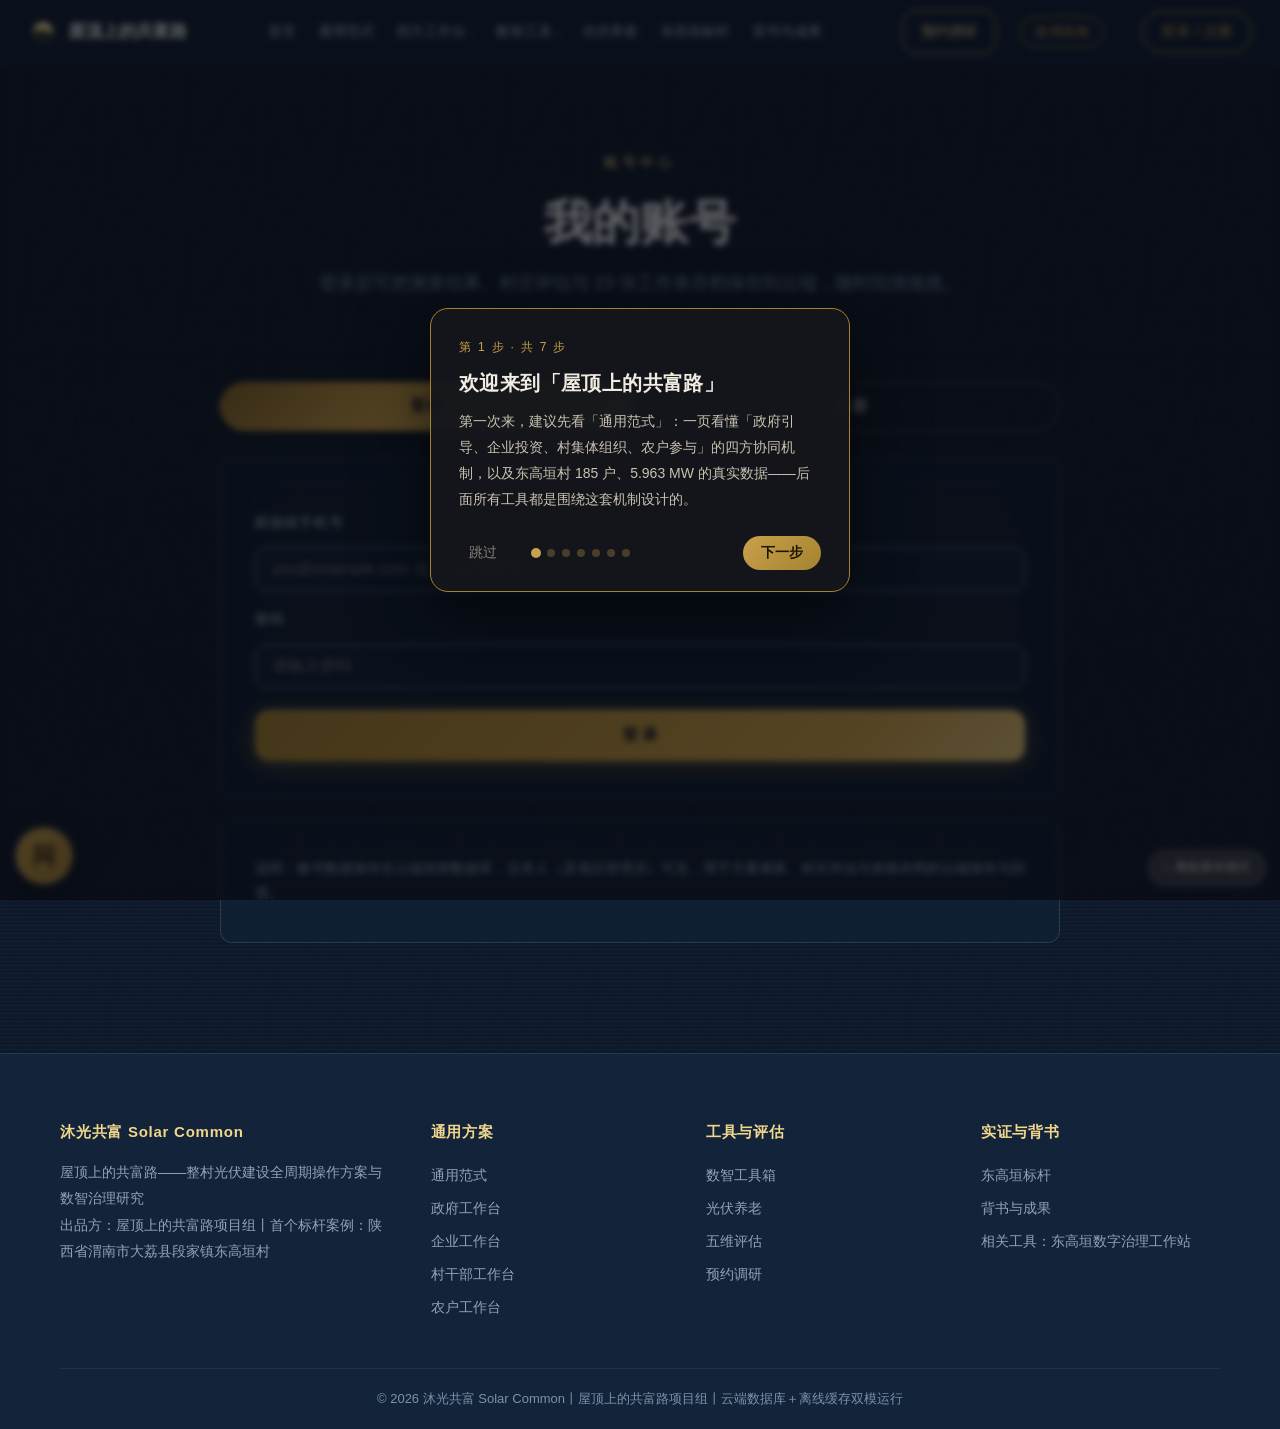
==== account.html @ b9cde9ca "完善打印公文格式、准入审查系统判定、风险扫描规则与账号体系 - 七处报告类按钮改为公文格式隔离打印，全站打印样式对齐公文标准 - 准入审查改为填写客观信息由系统按规则判定，支持材料上传存档 - 风险扫" ====
<!DOCTYPE html>
<html lang="zh-CN">
<head>
<meta charset="UTF-8">
<meta name="viewport" content="width=device-width, initial-scale=1">
<title>我的账号 —— 屋顶上的共富路</title>
<link rel="stylesheet" href="assets/css/main.css?v=20260912">
<style>
.ac-head{text-align:center; padding:150px 0 56px}
.ac-box{max-width:920px; margin:0 auto}
.ac-tabs{display:flex; gap:10px; margin-bottom:26px}
.ac-tabs button{flex:1; padding:13px 10px; border-radius:var(--r-tag); border:1px solid rgba(212,168,75,.4); background:transparent; color:var(--paper); font-size:16px; letter-spacing:.08em; transition:all .25s}
.ac-tabs button.on{background:linear-gradient(135deg,#8a6a2a,var(--gold) 45%,var(--gold2)); color:var(--ink); font-weight:700; border-color:transparent}
.ac-panel{padding:36px 34px}
.ac-panel label{display:block; margin-top:16px; font-size:14px; color:#b8c4d0}
.ac-panel input[type=text],.ac-panel input[type=email],.ac-panel input[type=password]{width:100%; margin-top:6px; background:rgba(18,35,58,.6); border:1px solid var(--mist); border-radius:var(--r-input); color:var(--paper); padding:12px 16px; font-size:16px; font-family:inherit; outline:none}
.ac-panel input:focus{border-color:var(--gold)}
.ac-panel textarea{width:100%; margin-top:6px; background:rgba(18,35,58,.6); border:1px solid var(--mist); border-radius:var(--r-input); color:var(--paper); padding:12px 16px; font-size:16px; font-family:inherit; outline:none; resize:vertical}
.ac-panel textarea:focus{border-color:var(--gold)}
.ac-err{display:none; margin-top:14px; padding:11px 16px; border-radius:10px; background:rgba(200,75,63,.14); border:1px solid rgba(200,75,63,.5); color:#e8a49c; font-size:14.5px}
.role-opts{display:grid; grid-template-columns:1fr 1fr; gap:14px; margin-top:10px}
@media(max-width:680px){.role-opts{grid-template-columns:1fr}}
.role-opt{display:block; cursor:pointer; border:1px solid var(--mist); border-radius:var(--r-card); padding:16px 18px; transition:all .25s}
.role-opt input{position:absolute; opacity:0; pointer-events:none}
.role-opt b{display:block; font-size:16px; color:var(--paper)}
.role-opt span{display:block; font-size:13px; color:#9fb0c0; margin-top:5px; line-height:1.65}
.role-opt.sel{border-color:var(--gold); background:rgba(212,168,75,.1); box-shadow:0 0 0 1px var(--gold) inset}
.agree{display:flex; gap:10px; align-items:flex-start; margin-top:18px; font-size:13.5px; color:#9fb0c0}
.agree input{margin-top:5px; accent-color:var(--gold)}
.avatar{width:74px; height:74px; border-radius:50%; display:flex; align-items:center; justify-content:center; font-family:var(--serif); font-size:32px; font-weight:900; color:var(--ink); background:linear-gradient(135deg,#8a6a2a,var(--gold) 45%,var(--gold2)); flex:none}
.badge{display:inline-block; padding:4px 14px; border-radius:var(--r-tag); font-size:13px; letter-spacing:.06em}
.badge-admin{background:linear-gradient(135deg,#8a6a2a,var(--gold) 45%,var(--gold2)); color:var(--ink); font-weight:700}
.badge-user{background:rgba(240,242,245,.12); color:#cfd8e0; border:1px solid rgba(240,242,245,.25)}
.arch-row{display:flex; align-items:center; gap:14px; padding:14px 4px; border-bottom:1px solid rgba(240,242,245,.08); flex-wrap:wrap}
.arch-row:last-child{border-bottom:none}
.arch-row .no{font-family:var(--mono); color:var(--gold2); font-size:14px; background:rgba(212,168,75,.12); border:1px solid rgba(212,168,75,.35); border-radius:8px; padding:2px 10px}
.arch-row .tt{flex:1; min-width:200px; font-size:15.5px}
.arch-row .tm{font-size:13px; color:#8a95a1}
.toast{position:fixed; top:86px; left:50%; transform:translateX(-50%); z-index:1000; max-width:min(560px,90vw); padding:12px 24px; border-radius:12px; font-size:15px; display:none; backdrop-filter:blur(8px); box-shadow:0 10px 34px rgba(0,0,0,.4)}
.toast.ok{display:block; background:rgba(22,101,52,.92); color:#d1fae5; border:1px solid rgba(110,231,183,.5)}
.toast.err{display:block; background:rgba(90,32,27,.94); color:#f3c2bb; border:1px solid rgba(200,75,63,.6)}
.ac-note{font-size:13.5px; color:#9fb0c0; line-height:1.8}
.mini-btn{padding:7px 16px; font-size:13.5px; border-radius:var(--r-tag)}
</style>
</head>
<body>

<section class="ac-head grain">
  <div class="wrap">
    <div class="kicker rv">账号中心</div>
    <h1 class="rv">我的账号</h1>
    <p class="lead rv" style="margin:14px auto 0">登录后可把测算结果、村庄评估与 23 张工作表存档保存到云端，随时回填续填。</p>
  </div>
</section>

<section class="section grain" style="padding-top:26px">
  <div class="wrap ac-box">
    <div class="toast" id="toast"></div>

    <!-- 加载态 -->
    <div id="viewLoading" class="glass ac-panel rv" style="text-align:center; color:#9fb0c0">正在读取登录状态……</div>

    <!-- 未登录视图 -->
    <div id="viewGuest" style="display:none">
      <div class="ac-tabs rv">
        <button id="tabLogin" class="on" type="button">登录</button>
        <button id="tabReg" type="button">注册</button>
      </div>

      <div class="glass ac-panel rv" id="panelLogin">
        <label>邮箱或手机号</label><input type="text" id="liEmail" placeholder="you@example.com 或 11 位手机号" autocomplete="username">
        <label>密码</label><input type="password" id="liPwd" placeholder="请输入密码" autocomplete="current-password">
        <div class="ac-err" id="liErr"></div>
        <button class="btn btn-gold" id="btnLogin" style="margin-top:22px; width:100%">登 录</button>
      </div>

      <div class="glass ac-panel rv" id="panelReg" style="display:none">
        <label>显示名</label><input type="text" id="rgName" placeholder="如：东高垣村两委 · 王建国">
        <label>邮箱或手机号</label><input type="text" id="rgEmail" placeholder="you@example.com 或 11 位手机号" autocomplete="username">
        <label>密码（至少 6 位）</label><input type="password" id="rgPwd" placeholder="至少 6 位" autocomplete="new-password">
        <label>再次输入密码</label><input type="password" id="rgPwd2" placeholder="与上方密码保持一致" autocomplete="new-password">
        <p class="ac-note" style="margin:16px 0 0">支持手机号或邮箱注册。注册即为普通用户，可云端保存测算、评估与表格存档。如需管理员权限，注册登录后可在本页提交申请，由项目组审核开通。</p>
        <label class="agree"><input type="checkbox" id="rgAgree"><span>我已知晓：注册信息仅用于本项目服务，不会用于其他用途。</span></label>
        <div class="ac-err" id="rgErr"></div>
        <button class="btn btn-gold" id="btnReg" style="margin-top:22px; width:100%">注册并登录</button>
      </div>

      <div class="glass ac-panel rv" style="margin-top:22px">
        <p class="ac-note" style="margin:0">说明：账号数据保存在云端加密数据库，仅本人（及项目管理员）可见，用于方案测算、村庄评估与表格存档的云端保存与回填。</p>
      </div>
    </div>

    <!-- 已登录视图 -->
    <div id="viewUser" style="display:none">
      <div class="glass ac-panel rv" style="display:flex; gap:22px; align-items:center; flex-wrap:wrap">
        <div class="avatar" id="uAvatar">—</div>
        <div style="flex:1; min-width:220px">
          <div style="font-size:22px; font-family:var(--serif); font-weight:700" id="uName">—</div>
          <div style="font-size:14.5px; color:#9fb0c0; margin-top:2px" id="uEmail">—</div>
          <div style="margin-top:8px; display:flex; gap:10px; align-items:center; flex-wrap:wrap">
            <span class="badge badge-user" id="uRole">普通用户</span>
            <span style="font-size:13px; color:#8a95a1" id="uSince"></span>
          </div>
        </div>
        <button class="btn btn-line mini-btn" id="btnOut">退出登录</button>
      </div>

      <div class="glass ac-panel rv" id="adminCard" style="display:none; margin-top:22px; border-color:var(--gold)">
        <h3 style="color:var(--gold2); margin-bottom:6px">项目管理员</h3>
        <p class="ac-note" style="margin:0 0 14px">可查看预约登记、村庄评估提交与表格存档，并维护政策库与项目库数据。</p>
        <a class="btn btn-gold mini-btn" href="admin.html">进入管理台 →</a>
      </div>

      <div class="glass ac-panel rv" id="applyCard" style="display:none; margin-top:22px">
        <h3 style="color:var(--gold2); margin-bottom:6px">申请管理员权限</h3>
        <p class="ac-note" style="margin:0 0 14px">管理员可进入管理台查看预约登记、评估提交与表格存档，并维护政策库与项目库数据。请说明您的身份与申请理由，项目组审核通过后自动开通。</p>
        <textarea id="apReason" rows="4" placeholder="如：东高垣村两委成员，负责光伏项目台账管理……"></textarea>
        <div style="margin-top:14px"><button class="btn btn-gold mini-btn" id="btnApply" type="button">提交申请</button></div>
        <p class="ac-note" id="apStatus" style="margin:12px 0 0"></p>
      </div>

      <div class="glass ac-panel rv" style="margin-top:22px">
        <h3 style="color:var(--gold2); margin-bottom:4px">我的存档</h3>
        <p class="ac-note" style="margin:0 0 8px">您在「23 张工作表」中暂存的全部表格，可随时回填续填或删除。</p>
        <div id="archList"><p class="ac-note">读取中……</p></div>
      </div>

      <div class="glass ac-panel rv" style="margin-top:22px">
        <p class="ac-note" style="margin:0">说明：账号数据保存在云端加密数据库，仅本人（及项目管理员）可见，仅用于项目服务。</p>
      </div>
    </div>
  </div>
</section>

<script src="assets/js/config.js?v=20260912"></script>
<script src="assets/js/api.js?v=20260912"></script>
<script src="assets/js/auth.js?v=20260912"></script>
<script src="assets/js/data.js?v=20260912"></script>
<script src="assets/js/effects.js?v=20260912"></script>
<script src="assets/js/main.js?v=20260912"></script>
<script>
(function () {
  "use strict";
  function $(id) { return document.getElementById(id); }
  var esc = window.mgEsc;
  function fmtTime(iso) {
    if (!iso) return "";
    var d = new Date(iso);
    if (isNaN(d)) return "";
    function p(n) { return ("0" + n).slice(-2); }
    return d.getFullYear() + "-" + p(d.getMonth() + 1) + "-" + p(d.getDate()) + " " + p(d.getHours()) + ":" + p(d.getMinutes());
  }
  var toastTimer = null;
  function toast(msg, ok) {
    var t = $("toast");
    t.textContent = msg;
    t.className = "toast " + (ok ? "ok" : "err");
    clearTimeout(toastTimer);
    toastTimer = setTimeout(function () { t.className = "toast"; }, 3600);
  }
  function showErr(el, msg) { el.textContent = msg; el.style.display = msg ? "block" : "none"; }

  /* ---------- 视图切换 ---------- */
  function show(id) {
    ["viewLoading", "viewGuest", "viewUser"].forEach(function (v) { $(v).style.display = v === id ? "block" : "none"; });
  }
  function switchTab(login) {
    $("tabLogin").classList.toggle("on", login);
    $("tabReg").classList.toggle("on", !login);
    $("panelLogin").style.display = login ? "block" : "none";
    $("panelReg").style.display = login ? "none" : "block";
  }
  $("tabLogin").addEventListener("click", function () { switchTab(true); });
  $("tabReg").addEventListener("click", function () { switchTab(false); });

  /* 登录 */
  $("btnLogin").addEventListener("click", function () {
    var email = $("liEmail").value.trim(), pwd = $("liPwd").value;
    showErr($("liErr"), "");
    if (!email || !pwd) { showErr($("liErr"), "请填写邮箱（或手机号）和密码。"); return; }
    var btn = $("btnLogin"); btn.disabled = true; btn.textContent = "登录中……";
    MG.auth.signIn(email, pwd).then(function () {
      toast("登录成功，欢迎回来。", true);
      renderUser();
    }).catch(function (e) {
      if (e && (e.status === 400 || e.status === 401)) showErr($("liErr"), "账号或密码不正确，请检查后重试。");
      else showErr($("liErr"), "登录失败：" + (e && e.message ? e.message : "网络异常") + "，请稍后重试。");
    }).then(function () { btn.disabled = false; btn.textContent = "登 录"; });
  });
  $("liPwd").addEventListener("keydown", function (e) { if (e.key === "Enter") $("btnLogin").click(); });

  /* ---------- 注册 ---------- */
  // 邮箱或手机号二选一：1 开头的 11 位数字按手机号走（auth.js 内部映射伪邮箱）
  function isPhoneNo(s) { return /^1\d{10}$/.test(s); }
  function isEmailOk(s) { return /^[^\s@]+@[^\s@]+\.[^\s@]+$/.test(s); }
  $("btnReg").addEventListener("click", function () {
    var name = $("rgName").value.trim(), email = $("rgEmail").value.trim();
    var p1 = $("rgPwd").value, p2 = $("rgPwd2").value;
    showErr($("rgErr"), "");
    if (!name) { showErr($("rgErr"), "请填写显示名。"); return; }
    if (!isPhoneNo(email) && !isEmailOk(email)) { showErr($("rgErr"), "请填写正确的邮箱地址或 11 位手机号。"); return; }
    if (p1.length < 6) { showErr($("rgErr"), "密码至少 6 位。"); return; }
    if (p1 !== p2) { showErr($("rgErr"), "两次输入的密码不一致。"); return; }
    if (!$("rgAgree").checked) { showErr($("rgErr"), "请勾选「信息仅用于项目服务」后再注册。"); return; }
    var btn = $("btnReg"); btn.disabled = true; btn.textContent = "注册中……";
    MG.auth.signUp(email, p1, name).then(function () {
      if (MG.auth.session()) {
        toast("注册成功，已自动登录。", true);
        renderUser();
      } else {
        toast("注册成功，请登录。", true);
        switchTab(true);
      }
    }).catch(function (e) {
      var m = e && e.message ? e.message : "网络异常";
      if (/already|registered|exists/i.test(m)) m = "该账号已注册，请直接登录。";
      showErr($("rgErr"), "注册失败：" + m);
    }).then(function () { btn.disabled = false; btn.textContent = "注册并登录"; });
  });

  /* 伪邮箱账号（手机号注册）不展示那串内部地址，直接显示手机号 */
  var PHONE_MAIL = "@phone.muguang";
  function contactLine(email, phone) {
    if (email && email.indexOf(PHONE_MAIL) > -1) return "手机号：" + email.split("@")[0];
    var s = email || "";
    if (phone) s += (s ? "　丨　" : "") + "手机号：" + phone;
    return s;
  }

  /* ---------- 已登录视图 ---------- */
  function renderUser() {
    var s = MG.auth.session();
    if (!s || !s.user) { show("viewGuest"); return; }
    var u = s.user;
    var meta = u.user_metadata || {};
    var name = meta.display_name || (u.email ? u.email.split("@")[0] : "用户");
    $("uAvatar").textContent = (name[0] || "用").toUpperCase();
    $("uName").textContent = name;
    $("uEmail").textContent = contactLine(u.email, null);
    $("uSince").textContent = u.created_at ? "注册时间：" + fmtTime(u.created_at) : "";
    show("viewUser");
    MG.auth.profile().then(function (p) {
      if (p && p.display_name) { $("uName").textContent = p.display_name; $("uAvatar").textContent = p.display_name[0].toUpperCase(); }
      if (p && p.phone) $("uEmail").textContent = contactLine(u.email, p.phone);
      var isAdm = p && p.role === "admin";
      var badge = $("uRole");
      badge.textContent = isAdm ? "项目管理员" : "普通用户";
      badge.className = "badge " + (isAdm ? "badge-admin" : "badge-user");
      $("adminCard").style.display = isAdm ? "block" : "none";
      $("applyCard").style.display = isAdm ? "none" : "block";
      if (!isAdm) renderApplyStatus();
    }).catch(function () { });
    loadArchives();
  }

  function loadArchives() {
    var box = $("archList");
    box.innerHTML = '<p class="ac-note">读取中……</p>';
    MG.formList().then(function (rows) {
      rows = rows || [];
      if (!rows.length) { box.innerHTML = '<p class="ac-note">暂无存档。去「数智工具箱 → 23 张工作表」填写并暂存后，会显示在这里。</p>'; return; }
      box.innerHTML = rows.map(function (r) {
        return '<div class="arch-row">' +
          '<span class="no">' + esc(r.form_no || "—") + "</span>" +
          '<span class="tt">' + esc(r.title || "（未命名）") + "</span>" +
          '<span class="tm">' + esc(fmtTime(r.created_at)) + "</span>" +
          // 带上表格编号与存档 id，forms.html 拿到参数就能直接定位到这条存档
          '<a class="btn btn-line mini-btn" href="forms.html?form=' + encodeURIComponent(r.form_no || "") +
          "&arch=" + encodeURIComponent(r.id) + '">去 forms.html 继续编辑</a>' +
          '<button class="btn btn-red mini-btn" data-del="' + esc(r.id) + '" type="button">删除</button>' +
          "</div>";
      }).join("");
      box.querySelectorAll("[data-del]").forEach(function (b) {
        b.addEventListener("click", function () {
          if (!confirm("确定删除这条存档吗？删除后不可恢复。")) return;
          MG.formDelete(b.getAttribute("data-del")).then(function () {
            toast("存档已删除。", true);
            loadArchives();
          }).catch(function (e) {
            toast("删除失败：" + (e && e.message ? e.message : "网络异常"), false);
          });
        });
      });
    }).catch(function () {
      box.innerHTML = '<p class="ac-note">存档读取失败，请稍后刷新重试。</p>';
    });
  }

  /* ---------- 管理员申请 ---------- */
  function renderApplyStatus() {
    var st = $("apStatus"), btn = $("btnApply");
    st.textContent = "正在查询申请状态……";
    btn.disabled = true;
    MG.auth.myAdminApplication().then(function (a) {
      if (!a) {
        st.textContent = "尚未提交申请。";
        btn.disabled = false;
        btn.textContent = "提交申请";
      } else if (a.status === "pending") {
        st.textContent = "已于 " + fmtTime(a.created_at) + " 提交申请，项目组审核中，请耐心等待。";
        btn.disabled = true;
      } else if (a.status === "approved") {
        st.textContent = "申请已通过，重新登录后生效。";
        btn.disabled = true;
      } else {
        st.textContent = "最近一次申请未通过（" + fmtTime(a.reviewed_at) + "）。可修改理由后重新提交。";
        btn.disabled = false;
        btn.textContent = "重新提交申请";
      }
    });
  }
  $("btnApply").addEventListener("click", function () {
    var reason = $("apReason").value.trim();
    if (!reason) { toast("请填写申请理由。", false); return; }
    var btn = $("btnApply"), prev = btn.textContent;
    btn.disabled = true;
    btn.textContent = "提交中……";
    MG.auth.applyAdmin(reason).then(function () {
      toast("申请已提交，项目组审核通过后将为您开通管理员权限。", true);
      $("apStatus").textContent = "已于 " + fmtTime(new Date().toISOString()) + " 提交申请，项目组审核中，请耐心等待。";
      btn.textContent = "提交申请";
    }).catch(function (e) {
      toast("提交失败：" + (e && e.message ? e.message : "网络异常"), false);
      btn.disabled = false;
      btn.textContent = prev;
    });
  });

  $("btnOut").addEventListener("click", function () {
    MG.auth.signOut().then(function () {
      toast("已退出登录。", true);
      show("viewGuest");
      switchTab(true);
    }).catch(function () { show("viewGuest"); });
  });

  // == 入口
  if (MG.auth.session()) renderUser(); else show("viewGuest");
})();
</script>
</body>
</html>
---- assets/css/main.css ----
/* 「屋顶上的共富路」v3.2 Final 全局视觉系统
   深空青 #0A1628 体系 · 纯 CSS 零框架 · 离线 */
:root{
  /* --mist 原来 #3D5A75，压深藏青底只有 2.4:1，.lead/.caption 全都看不清；
     调亮到 #7A93AA 后约 5.8:1。边框类引用跟着变亮一点，无伤大雅 */
  --ink:#0A1628; --ink2:#12233A; --mist:#7A93AA;
  --gold:#D4A84B; --gold2:#F0D78C;
  --paper:#F0F2F5; --paper2:#F5F5F0; --red:#C84B3F;
  --serif:"Noto Serif SC","Source Han Serif SC","Songti SC","STSong","SimSun",serif;
  --sans:"Noto Sans SC","Source Han Sans SC","PingFang SC","Microsoft YaHei",sans-serif;
  --mono:"DIN Alternate","Roboto Mono","Consolas","Courier New",monospace;
  --r-card:12px; --r-tag:999px; --r-btn:14px; --r-input:12px;
  --ease-out:cubic-bezier(.16,1,.3,1);
}
*{margin:0;padding:0;box-sizing:border-box}
html{scroll-behavior:smooth}
body{
  font-family:var(--sans); font-size:18px; line-height:1.8; color:var(--paper);
  background:var(--ink); overflow-x:hidden;
  -webkit-font-smoothing:antialiased;
}
::selection{background:var(--gold); color:var(--ink)}
a{color:var(--gold2); text-decoration:none}
a:hover{color:var(--gold)}
img{max-width:100%; display:block}
button{font-family:var(--sans); cursor:pointer}

/* ===== 质感：噪点 + 扫描线 ===== */
.grain{position:relative}
.grain::before{
  content:""; position:absolute; inset:0; pointer-events:none; z-index:0; opacity:.04;
  background-image:url("data:image/svg+xml,%3Csvg xmlns='http://www.w3.org/2000/svg' width='160' height='160'%3E%3Cfilter id='n'%3E%3CfeTurbulence type='fractalNoise' baseFrequency='0.9' numOctaves='2'/%3E%3C/filter%3E%3Crect width='160' height='160' filter='url(%23n)'/%3E%3C/svg%3E");
}
.grain::after{
  content:""; position:absolute; inset:0; pointer-events:none; z-index:0; opacity:.05;
  background:repeating-linear-gradient(0deg,transparent 0 3px,rgba(240,242,245,.5) 3px 4px);
}
.grain>*{position:relative; z-index:1}

/* ===== 金色三层渐变文字/元素 ===== */
.gold-text{
  background:linear-gradient(135deg,#8a6a2a 0%,var(--gold) 30%,var(--gold2) 50%,var(--gold) 70%,#8a6a2a 100%);
  -webkit-background-clip:text; background-clip:text; color:transparent;
  filter:drop-shadow(0 0 12px rgba(212,168,75,.35));
}
.gold-bar{
  background:linear-gradient(135deg,#8a6a2a,var(--gold) 35%,var(--gold2) 50%,var(--gold) 65%,#8a6a2a);
  box-shadow:inset 0 0 12px rgba(240,215,140,.35), 0 0 0 1px rgba(240,215,140,.35);
}

/* ===== 玻璃拟态 ===== */
.glass{
  background:rgba(18,35,58,.6);
  -webkit-backdrop-filter:blur(24px); backdrop-filter:blur(24px);
  border:1px solid rgba(255,255,255,.12);
  border-radius:var(--r-card);
}

/* ===== 版面 ===== */
.wrap{max-width:1240px; margin:0 auto; padding:0 40px}
.section{padding:110px 0; position:relative}
.section.light{background:var(--paper2); color:#22303f}
.section.light::before{
  content:""; position:absolute; inset:0; pointer-events:none; opacity:.5;
  background:radial-gradient(1200px 500px at 50% -10%,rgba(212,168,75,.08),transparent 70%);
}
.section.light>*{position:relative}
.kicker{font-size:14px; letter-spacing:.3em; color:var(--gold2); font-weight:500; margin-bottom:18px}
.section.light .kicker{color:#a5832f}
h1{font-size:48px; font-weight:700; line-height:1.25}
h2{font-size:32px; font-weight:700; line-height:1.35; margin-bottom:14px}
h3{font-size:22px; font-weight:600; line-height:1.4}
.display{font-family:var(--serif); font-weight:900; letter-spacing:-.02em}
.lead{color:var(--mist); max-width:760px}
.section.light .lead{color:#5a6b7c}
.caption{font-size:12px; color:var(--mist); line-height:1.7}
.section.light .caption{color:#8a95a1}
.label{font-size:14px; letter-spacing:.05em; font-weight:500}
.din{font-family:var(--mono); font-variant-numeric:tabular-nums; letter-spacing:.01em}
.num-glow{color:var(--gold2); text-shadow:0 0 18px rgba(240,215,140,.45)}

/* ===== 导航 ===== */
#nav{
  position:fixed; top:0; left:0; right:0; z-index:100;
  background:rgba(18,35,58,.75);
  -webkit-backdrop-filter:blur(24px); backdrop-filter:blur(24px);
  border-bottom:1px solid rgba(255,255,255,.08);
}
#nav .bar{max-width:1400px; margin:0 auto; padding:0 28px; height:64px; display:flex; align-items:center; gap:24px}
#nav .brand{display:flex; align-items:center; gap:10px; color:var(--paper); font-weight:700; font-size:17px; white-space:nowrap}
#nav .brand img{width:30px; height:30px; border-radius:6px}
/* 不能再加 overflow-x:auto——溢出裁剪会把绝对定位的下拉菜单整个切掉（2026-09-10 踩过） */
#nav .links{display:flex; gap:2px; flex:1; justify-content:center}
#nav .links a{
  color:#b8c4d0; font-size:13.5px; padding:6px 10px; white-space:nowrap; position:relative; transition:color .25s;
}
#nav .links a:hover{color:var(--gold2)}
#nav .links a.on{color:var(--gold2)}
#nav .links a.on::after{
  content:""; position:absolute; left:10px; right:10px; bottom:0; height:2px;
  background:linear-gradient(90deg,var(--gold),var(--gold2));
}
/* 下拉分组（四方工作台 / 数智工具） */
#nav .links .grp{position:relative}
#nav .links .grp > button{
  background:none; border:none; cursor:pointer; font-family:inherit;
  color:#b8c4d0; font-size:13.5px; padding:6px 10px; white-space:nowrap; transition:color .25s;
}
#nav .links .grp > button i{font-style:normal; font-size:10px; margin-left:3px; opacity:.7}
#nav .links .grp:hover > button,
#nav .links .grp.on > button{color:var(--gold2)}
#nav .links .grp.on > button::after{
  content:""; position:absolute; left:10px; right:10px; bottom:0; height:2px;
  background:linear-gradient(90deg,var(--gold),var(--gold2));
}
#nav .links .grp > button{position:relative}
#nav .links .sub{
  display:none; position:absolute; top:100%; left:50%; transform:translateX(-50%);
  min-width:132px; padding:8px; flex-direction:column; gap:2px;
  background:rgba(12,25,44,.97); border:1px solid rgba(255,255,255,.1); border-radius:12px;
  box-shadow:0 18px 44px rgba(0,0,0,.45);
}
#nav .links .sub a{text-align:center; border-radius:8px; padding:8px 10px}
#nav .links .sub a:hover{background:rgba(212,168,75,.1)}
#nav .links .grp:hover .sub,
#nav .links .grp.exp .sub{display:flex}
#nav .cta{
  border:1px solid var(--gold); color:var(--gold2); border-radius:var(--r-btn);
  padding:8px 18px; font-size:14px; white-space:nowrap; transition:.3s; background:transparent;
}
#nav .cta:hover{background:rgba(212,168,75,.14); box-shadow:0 0 16px rgba(212,168,75,.3)}
#navToggle{display:none; background:none; border:1px solid var(--mist); color:var(--paper); border-radius:10px; width:42px; height:38px; font-size:18px}
@media(max-width:1180px){
  #nav{-webkit-backdrop-filter:none; backdrop-filter:none; background:rgba(12,25,44,.96)}
  #nav .links{position:fixed; inset:64px 0 0 0; flex-direction:column; align-items:center; gap:6px;
    background:rgba(10,22,40,.97); padding:40px 20px; transform:translateY(-110%); transition:transform .4s var(--ease-out);
    overflow-y:auto}
  #nav .links.open{transform:translateY(0)}
  #nav .links a{font-size:18px; padding:10px}
  /* 移动端下拉收进菜单内部，点按展开，不再悬浮 */
  #nav .links .grp{display:flex; flex-direction:column; align-items:center}
  #nav .links .grp > button{font-size:18px; padding:10px}
  #nav .links .sub{position:static; transform:none; background:none; border:none; box-shadow:none; padding:0 0 6px}
  #nav .links .sub a{font-size:15px; color:#8fa0b2; padding:6px 14px}
  #nav .links .grp:hover .sub{display:none}
  #nav .links .grp.exp .sub{display:flex}
  #navToggle{display:block}
  #nav .cta{display:none}
}

/* ===== 面包屑 ===== */
.crumb{font-size:12px; color:var(--mist); padding:84px 0 0}
.crumb a{color:var(--mist)}
.crumb a:hover{color:var(--gold2)}

/* ===== 按钮 ===== */
.btn{
  display:inline-flex; align-items:center; gap:8px; justify-content:center;
  border-radius:var(--r-btn); padding:14px 30px; font-size:16px; font-weight:600;
  transition:transform .3s var(--ease-out), box-shadow .3s; position:relative; overflow:hidden;
  border:1px solid transparent;
}
.btn-gold{
  color:var(--ink);
  /* 渐变暗端从 #8a6a2a 提到 #a8842f：深色按钮文字压在暗端上只有 3.7:1，
     提亮后暗端也有 5.3:1，整条渐变任意位置都过 4.5:1 */
  background:linear-gradient(135deg,#a8842f,var(--gold) 35%,var(--gold2) 50%,var(--gold) 65%,#a8842f);
  background-size:220% 220%; box-shadow:0 4px 22px rgba(212,168,75,.35), inset 0 1px 0 rgba(255,255,255,.4);
}
/* hero 区给整块文字加了深色 text-shadow，按钮文字继承下来会糊在金色渐变上 */
.hero .btn,.hero-inner .btn{text-shadow:none}
.btn-gold:hover{box-shadow:0 8px 30px rgba(240,215,140,.5), inset 0 1px 0 rgba(255,255,255,.5); transform:translateY(-2px)}
.btn-line{border-color:var(--gold); color:var(--gold2); background:transparent}
.btn-line:hover{background:rgba(212,168,75,.12)}
.btn.big{border-radius:var(--r-tag); padding:20px 48px; font-size:20px}
.btn .shine{position:absolute; inset:0; pointer-events:none;
  background:radial-gradient(120px 60px at var(--mx,50%) var(--my,50%),rgba(255,255,255,.45),transparent 70%);
  opacity:0; transition:opacity .3s}
.btn:hover .shine{opacity:1}
.btn-red{border-color:var(--red); color:#e8a49c; background:transparent}
.btn-red:hover{background:rgba(200,75,63,.12)}

/* ===== 卡片 ===== */
.card{
  background:var(--ink2); border:1px solid rgba(61,90,117,.4); border-radius:var(--r-card);
  padding:30px; position:relative; transition:transform .4s var(--ease-out), box-shadow .4s, border-color .4s;
}
.section.light .card{background:#fff; border-color:#e2e0d6; box-shadow:0 2px 14px rgba(20,40,60,.05)}
.card.hover-line::before{
  content:""; position:absolute; top:0; left:0; right:0; height:4px; border-radius:12px 12px 0 0;
  background:linear-gradient(90deg,var(--gold),var(--gold2)); opacity:0; transition:opacity .35s;
}
.card.hover-line:hover{transform:translateY(-8px); box-shadow:0 18px 44px rgba(0,0,0,.35); border-color:var(--gold)}
.section.light .card.hover-line:hover{box-shadow:0 18px 40px rgba(20,40,60,.14)}
.card.hover-line:hover::before{opacity:1}
.grid2{display:grid; grid-template-columns:1fr 1fr; gap:28px}
.grid3{display:grid; grid-template-columns:repeat(3,1fr); gap:28px}
.grid4{display:grid; grid-template-columns:repeat(4,1fr); gap:24px}
@media(max-width:980px){.grid3,.grid4{grid-template-columns:1fr 1fr}}
@media(max-width:640px){.grid2,.grid3,.grid4{grid-template-columns:1fr}}

/* ===== 输入控件 ===== */
input[type=text],input[type=tel],input[type=number],select,textarea{
  width:100%; padding:12px 16px; border-radius:var(--r-input); font-size:16px; font-family:var(--sans);
  background:rgba(10,22,40,.5); border:1px solid var(--mist); color:var(--paper); outline:none; transition:border-color .25s;
}
.section.light input,.section.light select,.section.light textarea{background:#fff; color:#22303f; border-color:#c8cdd4}
input:focus,select:focus,textarea:focus{border-color:var(--gold)}
input[type=range]{width:100%; accent-color:var(--gold); height:28px}
label{display:block; font-size:14px; letter-spacing:.05em; color:var(--mist); margin:14px 0 6px; font-weight:500}
.section.light label{color:#5a6b7c}

/* ===== 表格 ===== */
table.tbl{width:100%; border-collapse:collapse; font-size:15px}
.tbl th{background:rgba(212,168,75,.12); color:var(--gold2); font-weight:600; padding:12px 14px; text-align:left; border:1px solid rgba(61,90,117,.5)}
.tbl td{padding:11px 14px; border:1px solid rgba(61,90,117,.35); color:#cfd8e0; vertical-align:top}
.tbl tr:hover td{background:rgba(212,168,75,.06)}
.section.light .tbl th{background:#efe9d8; color:#7a6420; border-color:#ddd6c2}
.section.light .tbl td{color:#33414f; border-color:#e2ddcb}
.section.light .tbl tr:hover td{background:#faf7ec}

/* ===== 标签 / 徽章 ===== */
.tag{display:inline-block; border-radius:var(--r-tag); padding:4px 14px; font-size:13px; border:1px solid var(--mist); color:#b8c4d0; margin:3px 4px 3px 0; cursor:pointer; transition:.25s; background:transparent}
.tag:hover{border-color:var(--gold); color:var(--gold2)}
.tag.on{background:var(--gold); color:var(--ink); border-color:var(--gold); font-weight:600}
.pill{display:inline-block; border-radius:var(--r-tag); padding:2px 12px; font-size:12px; background:rgba(212,168,75,.14); color:var(--gold2); border:1px solid rgba(212,168,75,.4)}
.pill.red{background:rgba(200,75,63,.14); color:#e8a49c; border-color:rgba(200,75,63,.5)}
.pill.mist{background:rgba(61,90,117,.25); color:#a9bccf; border-color:var(--mist)}

/* ===== 手风琴 ===== */
.acc{border:1px solid rgba(61,90,117,.4); border-radius:var(--r-card); margin-bottom:12px; overflow:hidden; background:var(--ink2)}
.section.light .acc{background:#fff; border-color:#e2e0d6}
.acc>summary{padding:16px 22px; cursor:pointer; font-weight:600; list-style:none; display:flex; justify-content:space-between; align-items:center; gap:12px}
.acc>summary::-webkit-details-marker{display:none}
.acc>summary::after{content:"＋"; color:var(--gold); font-size:20px; transition:transform .3s}
.acc[open]>summary::after{transform:rotate(45deg)}
.acc .acc-body{padding:0 22px 20px; color:#c4cfda; font-size:16px}
.section.light .acc .acc-body{color:#44525f}

/* ===== 入场动效 ===== */
.rv{opacity:0; transform:translateY(40px); filter:blur(4px); transition:opacity .8s var(--ease-out), transform .8s var(--ease-out), filter .8s var(--ease-out)}
.rv.in{opacity:1; transform:none; filter:blur(0)}
html.static .rv{opacity:1; transform:none; filter:none}

/* ===== 页面切换淡入 ===== */
body{animation:pageIn .6s cubic-bezier(.22,.61,.36,1)}
@keyframes pageIn{from{opacity:0} to{opacity:1}}
body.leaving{opacity:0; transition:opacity .3s}

/* ===== 鼠标聚光灯 ===== */
#spot{position:fixed; inset:0; pointer-events:none; z-index:1;
  background:radial-gradient(400px 400px at var(--sx,-500px) var(--sy,-500px), rgba(212,168,75,.08), transparent 70%)}

/* ===== 页脚 ===== */
#footer{background:var(--ink2); border-top:1px solid rgba(61,90,117,.4); padding:64px 0 0; margin-top:0}
#footer .cols{display:grid; grid-template-columns:1.4fr 1fr 1fr 1fr; gap:36px; padding-bottom:44px}
#footer h4{font-size:15px; color:var(--gold2); margin-bottom:14px; letter-spacing:.05em}
#footer a{display:block; color:#93a3b3; font-size:14px; padding:4px 0}
#footer a:hover{color:var(--gold2)}
#footer p{color:#93a3b3; font-size:14px; line-height:1.9}
#footer .bottom{border-top:1px solid rgba(61,90,117,.3); padding:18px 0; text-align:center; color:var(--mist); font-size:13px}
@media(max-width:900px){#footer .cols{grid-template-columns:1fr 1fr}}
@media(max-width:560px){#footer .cols{grid-template-columns:1fr}}

/* ===== 通用组件 ===== */
.stat-line{display:flex; align-items:baseline; gap:10px}
.hero-canvas{position:absolute; inset:0; width:100%; height:100%}
.divider-gold{height:1px; background:linear-gradient(90deg,transparent,var(--gold),transparent); margin:40px 0}
.warn-box{border:1px solid rgba(200,75,63,.55); background:rgba(200,75,63,.1); border-radius:var(--r-card); padding:20px 24px; color:#eec5bf}
.note-box{border:1px solid rgba(212,168,75,.4); background:rgba(212,168,75,.07); border-radius:var(--r-card); padding:20px 24px}
.section.light .note-box{background:#faf6e8; color:#6b5a24}
.check-item{display:flex; gap:12px; align-items:flex-start; padding:12px 0; border-bottom:1px dashed rgba(61,90,117,.35)}
.section.light .check-item{border-color:#ddd6c2}
.check-item input{width:20px; height:20px; margin-top:6px; accent-color:var(--gold); flex:none}
.steps-vert{position:relative; padding-left:34px}
.steps-vert::before{content:""; position:absolute; left:11px; top:8px; bottom:8px; width:2px; background:linear-gradient(180deg,var(--gold),rgba(212,168,75,.15))}
.step-dot{position:absolute; left:0; top:4px; width:24px; height:24px; border-radius:50%; background:var(--ink2); border:2px solid var(--gold); color:var(--gold2); font-size:12px; display:flex; align-items:center; justify-content:center; font-family:var(--mono)}

/* ===== 3D 四方协同星系 ===== */
.cosmos{perspective:1400px; height:600px; position:relative; user-select:none}
.cosmos-inner{position:absolute; inset:0; transform-style:preserve-3d; transition:transform .12s linear}
.cosmos-core{
  position:absolute; left:50%; top:50%; width:130px; height:130px; margin:-65px;
  border-radius:50%; transform-style:preserve-3d;
  background:radial-gradient(circle at 35% 30%, var(--gold2), var(--gold) 45%, #6e5320 100%);
  box-shadow:0 0 60px rgba(212,168,75,.6), 0 0 140px rgba(212,168,75,.25), inset 0 0 30px rgba(255,255,255,.25);
  display:flex; align-items:center; justify-content:center; text-align:center;
  color:var(--ink); font-weight:800; font-size:17px; line-height:1.4;
}
.cosmos-face{
  position:absolute; width:250px; padding:22px; border-radius:14px; cursor:pointer;
  background:rgba(18,35,58,.72); border:1px solid rgba(212,168,75,.45);
  -webkit-backdrop-filter:blur(12px); backdrop-filter:blur(12px);
  transition:filter .5s, opacity .5s, box-shadow .4s; transform-style:preserve-3d;
}
.cosmos-face:hover{box-shadow:0 0 34px rgba(212,168,75,.4)}
.cosmos-face.dimmed{filter:blur(6px); opacity:.35}
.cosmos-face h3{color:var(--gold2); font-size:20px; margin-bottom:6px}
.cosmos-face p{font-size:13.5px; color:#b8c4d0; line-height:1.7}
.cosmos-svg{position:absolute; inset:0; width:100%; height:100%; pointer-events:none}
.cosmos-svg path{fill:none; stroke:rgba(212,168,75,.5); stroke-width:1.4; stroke-dasharray:6 10; animation:flow 2.4s linear infinite}
@keyframes flow{to{stroke-dashoffset:-64}}

/* ===== 3D 回收期环 ===== */
.ring3d-stage{perspective:1100px; display:flex; align-items:center; justify-content:center; padding:30px 0}
.ring3d{width:300px; height:300px; position:relative; transform-style:preserve-3d; transform:rotateX(60deg) rotateY(-15deg)}
.ring3d .track,.ring3d .fill{
  position:absolute; inset:0; border-radius:50%;
}
.ring3d .track{border:22px solid rgba(61,90,117,.45)}
.ring3d .fill{border:22px solid transparent; border-top-color:var(--gold2); border-right-color:var(--gold);
  filter:drop-shadow(0 0 14px rgba(212,168,75,.6)); transition:transform 1.2s cubic-bezier(.34,1.56,.64,1)}
.ring3d-center{
  position:absolute; left:50%; top:50%; transform:translate(-50%,-50%);
  text-align:center; pointer-events:none;
}
.ring3d-center .din{font-size:56px}

/* ===== 3D 柱状结果 ===== */
.bars3d-stage{perspective:900px; padding:40px 10px 10px}
.bars3d{display:flex; align-items:flex-end; justify-content:center; gap:34px; height:260px; transform:rotateX(60deg); transform-style:preserve-3d}
.bar3d{width:64px; position:relative; transform-style:preserve-3d; transition:transform .5s var(--ease-out); cursor:pointer}
.bar3d .face{position:absolute; left:0; right:0; bottom:0;
  background:linear-gradient(180deg,rgba(61,90,117,.55),rgba(18,35,58,.75));
  border:1px solid rgba(212,168,75,.35); border-bottom:none; border-radius:6px 6px 0 0;
  -webkit-backdrop-filter:blur(6px); backdrop-filter:blur(6px)}
.bar3d .top{position:absolute; left:0; right:0; height:14px; border-radius:6px;
  background:linear-gradient(135deg,var(--gold),var(--gold2));
  box-shadow:0 0 22px rgba(240,215,140,.65)}
.bar3d .val{position:absolute; left:50%; transform:translateX(-50%) rotateX(-60deg); top:-34px; white-space:nowrap;
  font-family:var(--mono); color:var(--gold2); font-size:15px; opacity:0; transition:opacity .3s}
.bar3d:hover .val{opacity:1}
.bar3d .cap{position:absolute; left:50%; transform:translateX(-50%); bottom:-30px; font-size:12.5px; color:#a9bccf; white-space:nowrap}

/* ===== 术语悬停标注 ===== */
.term-mark{border-bottom:1px dotted var(--gold); cursor:help}
.section.light .term-mark{border-bottom-color:#a5832f}

/* ===== 减弱动效偏好 ===== */
@media (prefers-reduced-motion: reduce){
  *,*::before,*::after{animation:none !important; transition:none !important}
  html{scroll-behavior:auto}
  .rv{opacity:1 !important; transform:none !important; filter:none !important}
}

/* ===== 打印 ===== */
@media print{
  #nav,#footer,.no-print,#spot,.tool-nav,#sideNav{display:none !important}
  html{scroll-behavior:auto}
  body{background:#fff; color:#000; animation:none}
  .section{padding:24px 0; background:#fff !important}
  .card,.acc,.glass,.res-cell,.match-item,.tl-node,.clause,.scam-opt,.scam2,.dsp-btn,.sim-opt,.tn-item,.cosmos-face{box-shadow:none; border:1px solid #999; background:#fff}
  *{color:#000 !important; text-shadow:none !important; box-shadow:none !important; background-image:none !important; -webkit-print-color-adjust:economy; print-color-adjust:economy}
  .grain::before,.grain::after{display:none}
  /* 屏幕表格是全框线网格，印出来又重又脏；打印统一收成三线表口径，
     与 gov-print.css 的公文表格保持一致 */
  table.tbl{border-top:1.5pt solid #000; border-bottom:1.5pt solid #000}
  .tbl th,.tbl td{border:none !important; background:#fff !important}
  .tbl tr:first-child th{border-bottom:.75pt solid #000 !important}
  .tbl thead th{border-bottom:.75pt solid #000 !important}
  /* 未滚动入场的区块打印时必须可见；3D 变换在纸上无意义，全部摊平 */
  .rv{opacity:1 !important; transform:none !important; filter:none !important}
  .bars3d,.ring3d,.cosmos-inner{transform:none !important}
  /* 打印隔离：body.pz-on 时只输出 .pz-live 目标链 */
  body.pz-on>*{display:none !important}
  body.pz-on>.pz-path{display:block !important}
  .pz-path>*{display:none !important}
  .pz-path>.pz-path,.pz-path>.pz-live{display:block !important}
  .pz-live[data-pz-title]::before{content:attr(data-pz-title); display:block; font-size:22px; font-weight:700; margin:0 0 14px}
}
@media(max-width:760px){
  body{font-size:16px}
  h1{font-size:34px} h2{font-size:26px}
  .wrap{padding:0 20px}
  .section{padding:70px 0}
  .display{font-size:44px !important}
}
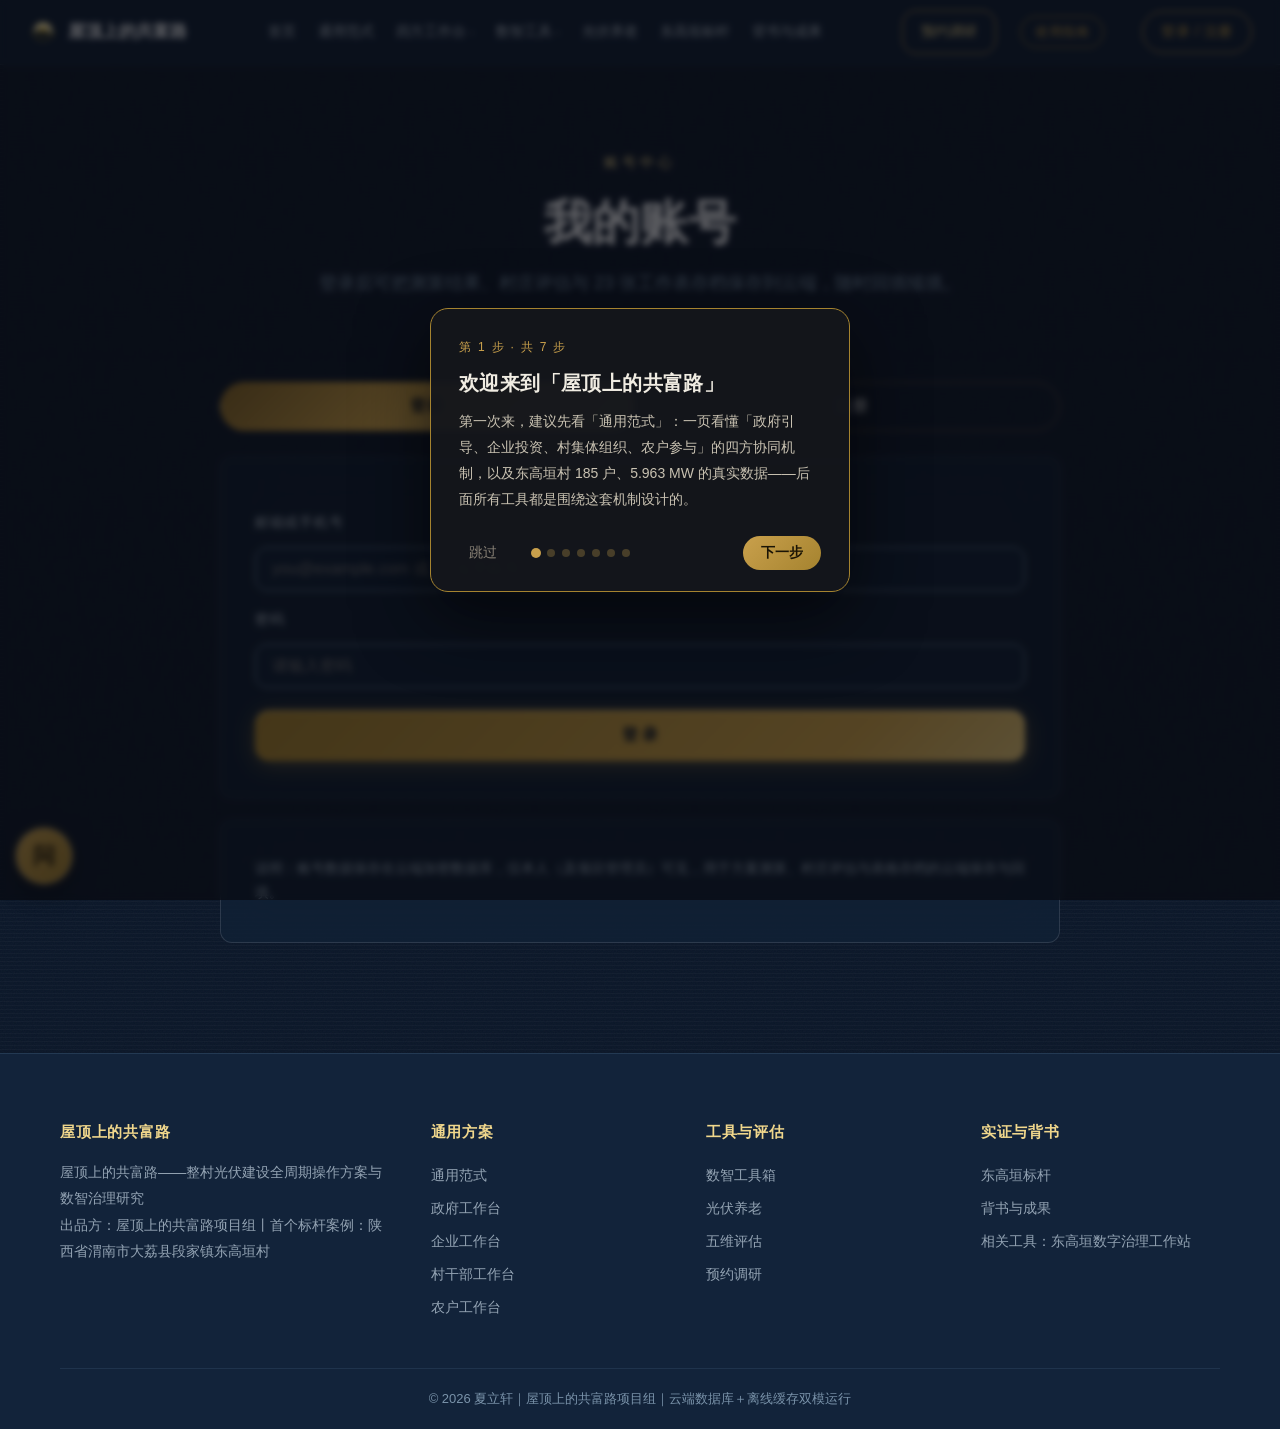
==== commit 431f3dc6: "V1.0 后维护性修订：安全加固、文案与版权头统一、性能清理" ====
--- a/account.html
+++ b/account.html
@@ -4,7 +4,7 @@
 <meta charset="UTF-8">
 <meta name="viewport" content="width=device-width, initial-scale=1">
 <title>我的账号 —— 屋顶上的共富路</title>
-<link rel="stylesheet" href="assets/css/main.css?v=20260912">
+<link rel="stylesheet" href="assets/css/main.css">
 <style>
 .ac-head{text-align:center; padding:150px 0 56px}
 .ac-box{max-width:920px; margin:0 auto}
@@ -77,7 +77,7 @@
       <div class="glass ac-panel rv" id="panelReg" style="display:none">
         <label>显示名</label><input type="text" id="rgName" placeholder="如：东高垣村两委 · 王建国">
         <label>邮箱或手机号</label><input type="text" id="rgEmail" placeholder="you@example.com 或 11 位手机号" autocomplete="username">
-        <label>密码（至少 6 位）</label><input type="password" id="rgPwd" placeholder="至少 6 位" autocomplete="new-password">
+        <label>密码（至少 8 位）</label><input type="password" id="rgPwd" placeholder="至少 8 位" autocomplete="new-password" minlength="8">
         <label>再次输入密码</label><input type="password" id="rgPwd2" placeholder="与上方密码保持一致" autocomplete="new-password">
         <p class="ac-note" style="margin:16px 0 0">支持手机号或邮箱注册。注册即为普通用户，可云端保存测算、评估与表格存档。如需管理员权限，注册登录后可在本页提交申请，由项目组审核开通。</p>
         <label class="agree"><input type="checkbox" id="rgAgree"><span>我已知晓：注册信息仅用于本项目服务，不会用于其他用途。</span></label>
@@ -132,12 +132,12 @@
   </div>
 </section>
 
-<script src="assets/js/config.js?v=20260912"></script>
-<script src="assets/js/api.js?v=20260912"></script>
-<script src="assets/js/auth.js?v=20260912"></script>
-<script src="assets/js/data.js?v=20260912"></script>
-<script src="assets/js/effects.js?v=20260912"></script>
-<script src="assets/js/main.js?v=20260912"></script>
+<script src="assets/js/config.js"></script>
+<script src="assets/js/api.js"></script>
+<script src="assets/js/auth.js"></script>
+<script src="assets/js/data.js"></script>
+<script src="assets/js/effects.js"></script>
+<script src="assets/js/main.js"></script>
 <script>
 (function () {
   "use strict";
@@ -199,7 +199,7 @@
     showErr($("rgErr"), "");
     if (!name) { showErr($("rgErr"), "请填写显示名。"); return; }
     if (!isPhoneNo(email) && !isEmailOk(email)) { showErr($("rgErr"), "请填写正确的邮箱地址或 11 位手机号。"); return; }
-    if (p1.length < 6) { showErr($("rgErr"), "密码至少 6 位。"); return; }
+    if (p1.length < 8) { showErr($("rgErr"), "密码至少 8 位。"); return; }
     if (p1 !== p2) { showErr($("rgErr"), "两次输入的密码不一致。"); return; }
     if (!$("rgAgree").checked) { showErr($("rgErr"), "请勾选「信息仅用于项目服务」后再注册。"); return; }
     var btn = $("btnReg"); btn.disabled = true; btn.textContent = "注册中……";
--- a/assets/css/main.css
+++ b/assets/css/main.css
@@ -1,5 +1,8 @@
-/* 「屋顶上的共富路」v3.2 Final 全局视觉系统
-   深空青 #0A1628 体系 · 纯 CSS 零框架 · 离线 */
+/*
+ * 屋顶上的共富路整村光伏服务平台软件 V1.0
+ * Copyright (c) 2026 夏立轩
+ * 全局视觉系统：深空青 #0A1628 体系，纯 CSS 零框架，可离线运行。
+ */
 :root{
   /* --mist 原来 #3D5A75，压深藏青底只有 2.4:1，.lead/.caption 全都看不清；
      调亮到 #7A93AA 后约 5.8:1。边框类引用跟着变亮一点，无伤大雅 */
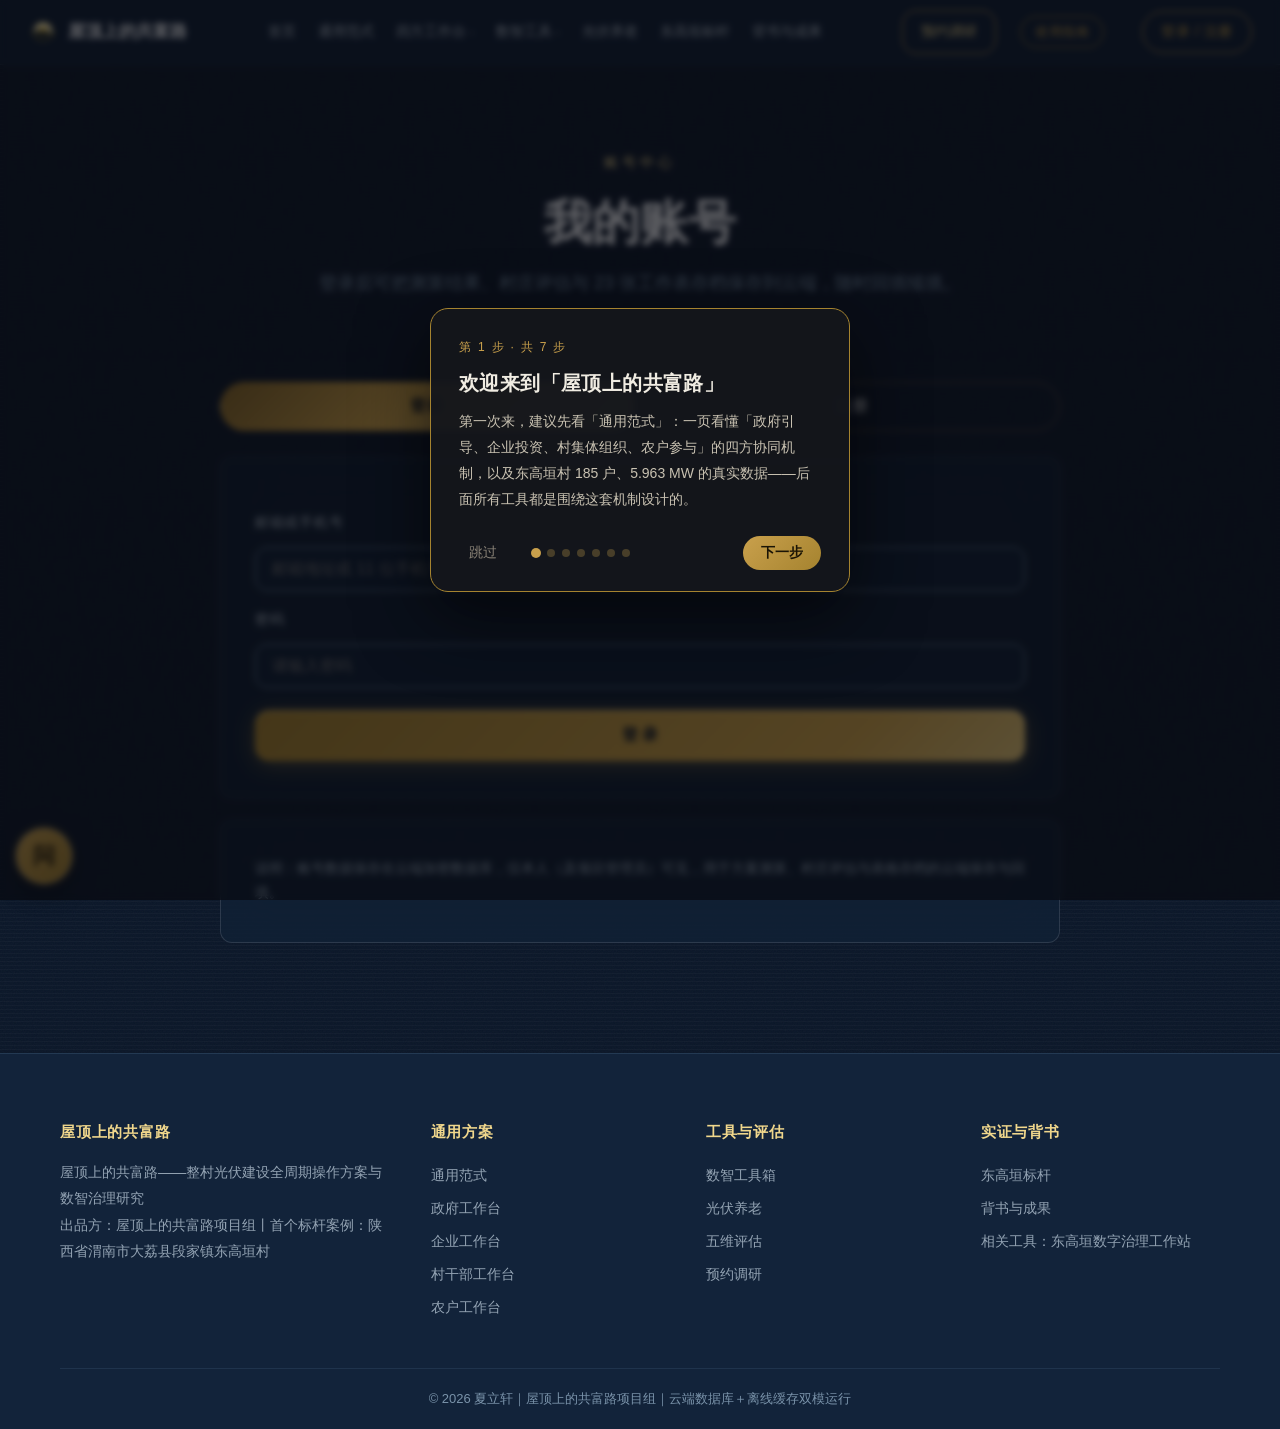
==== commit 4526be61: "V1.0 后维护性修订：登录占位提示去占位符化" ====
--- a/account.html
+++ b/account.html
@@ -68,7 +68,7 @@
       </div>
 
       <div class="glass ac-panel rv" id="panelLogin">
-        <label>邮箱或手机号</label><input type="text" id="liEmail" placeholder="you@example.com 或 11 位手机号" autocomplete="username">
+        <label>邮箱或手机号</label><input type="text" id="liEmail" placeholder="邮箱地址或 11 位手机号" autocomplete="username">
         <label>密码</label><input type="password" id="liPwd" placeholder="请输入密码" autocomplete="current-password">
         <div class="ac-err" id="liErr"></div>
         <button class="btn btn-gold" id="btnLogin" style="margin-top:22px; width:100%">登 录</button>
@@ -76,7 +76,7 @@
 
       <div class="glass ac-panel rv" id="panelReg" style="display:none">
         <label>显示名</label><input type="text" id="rgName" placeholder="如：东高垣村两委 · 王建国">
-        <label>邮箱或手机号</label><input type="text" id="rgEmail" placeholder="you@example.com 或 11 位手机号" autocomplete="username">
+        <label>邮箱或手机号</label><input type="text" id="rgEmail" placeholder="邮箱地址或 11 位手机号" autocomplete="username">
         <label>密码（至少 8 位）</label><input type="password" id="rgPwd" placeholder="至少 8 位" autocomplete="new-password" minlength="8">
         <label>再次输入密码</label><input type="password" id="rgPwd2" placeholder="与上方密码保持一致" autocomplete="new-password">
         <p class="ac-note" style="margin:16px 0 0">支持手机号或邮箱注册。注册即为普通用户，可云端保存测算、评估与表格存档。如需管理员权限，注册登录后可在本页提交申请，由项目组审核开通。</p>
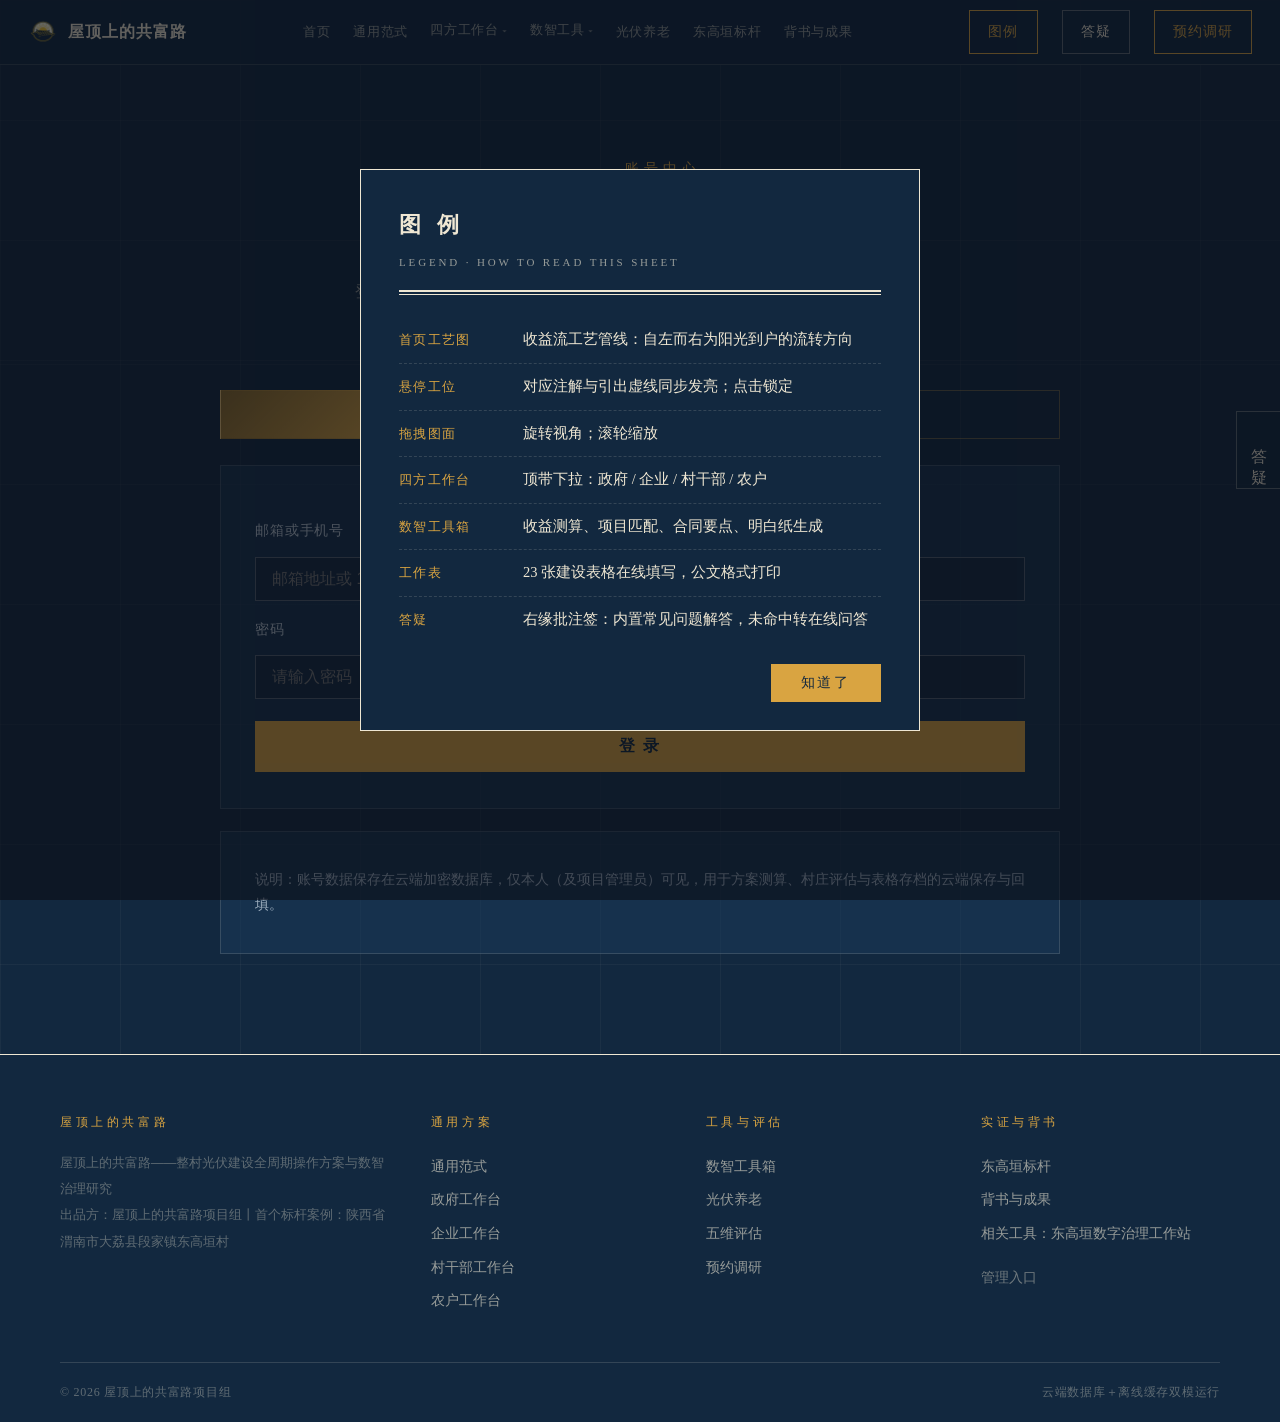
==== commit f7f7d9ce: "改版 V2.0：施工图设计系统；首页换收益流工艺管线 3D；拆装饰性 3D（星系/雷达球/地形/回收期环/3D柱）；答疑换批注签；引导换图例卡；补全 15 页 meta 与 favicon；口径统一" ====
--- a/account.html
+++ b/account.html
@@ -4,6 +4,8 @@
 <meta charset="UTF-8">
 <meta name="viewport" content="width=device-width, initial-scale=1">
 <title>我的账号 —— 屋顶上的共富路</title>
+<meta name="description" content="账号中心：登录后可云端保存测算结果、村庄评估与工作表存档。">
+<link rel="icon" href="assets/img/logo.png">
 <link rel="stylesheet" href="assets/css/main.css">
 <style>
 .ac-head{text-align:center; padding:150px 0 56px}
@@ -136,7 +138,6 @@
 <script src="assets/js/api.js"></script>
 <script src="assets/js/auth.js"></script>
 <script src="assets/js/data.js"></script>
-<script src="assets/js/effects.js"></script>
 <script src="assets/js/main.js"></script>
 <script>
 (function () {
--- a/assets/css/main.css
+++ b/assets/css/main.css
@@ -1,150 +1,109 @@
 /*
- * 屋顶上的共富路整村光伏服务平台软件 V1.0
- * Copyright (c) 2026 夏立轩
- * 全局视觉系统：深空青 #0A1628 体系，纯 CSS 零框架，可离线运行。
+ * 屋顶上的共富路整村光伏服务平台软件 V2.0
+ * Copyright (c) 2026 屋顶上的共富路项目组
+ * 全局设计系统「施工图」：与东高垣站同一美学母题、不同呈现——
+ * 档案叙事节奏更缓，纸面区块比例更高；直角细线分区，无卡片化、无发光、无渐变字。
  */
 :root{
-  /* --mist 原来 #3D5A75，压深藏青底只有 2.4:1，.lead/.caption 全都看不清；
-     调亮到 #7A93AA 后约 5.8:1。边框类引用跟着变亮一点，无伤大雅 */
-  --ink:#0A1628; --ink2:#12233A; --mist:#7A93AA;
-  --gold:#D4A84B; --gold2:#F0D78C;
-  --paper:#F0F2F5; --paper2:#F5F5F0; --red:#C84B3F;
+  --bp-deep:#12283F; --bp:#1B3A5C; --bp-soft:#24405E;
+  --ivory:#EFE7D3; --ivory-60:rgba(239,231,211,.6); --ivory-35:rgba(239,231,211,.35); --ivory-15:rgba(239,231,211,.15);
+  --amber:#D9A441; --amber-soft:#EBC378; --seal:#C33A2B;
+  --paper:#F2EDDF; --ink:#22303F; --ink-soft:#51606F;
+  --grid-line:rgba(239,231,211,.045);
   --serif:"Noto Serif SC","Source Han Serif SC","Songti SC","STSong","SimSun",serif;
+  --fz:"FangSong","STFangsong","仿宋",serif;
   --sans:"Noto Sans SC","Source Han Sans SC","PingFang SC","Microsoft YaHei",sans-serif;
-  --mono:"DIN Alternate","Roboto Mono","Consolas","Courier New",monospace;
-  --r-card:12px; --r-tag:999px; --r-btn:14px; --r-input:12px;
+  --mono:"Times New Roman",Times,"Bahnschrift","Consolas",monospace;
+  /* 旧变量名映射 */
+  --ink0:#12283F; --ink2:#1B3A5C; --mist:#51606F;
+  --gold:#D9A441; --gold2:#EBC378; --paper2:#F2EDDF; --red:#C33A2B;
+  --r-card:0; --r-tag:0; --r-btn:0; --r-input:0;
   --ease-out:cubic-bezier(.16,1,.3,1);
 }
 *{margin:0;padding:0;box-sizing:border-box}
 html{scroll-behavior:smooth}
 body{
-  font-family:var(--sans); font-size:18px; line-height:1.8; color:var(--paper);
-  background:var(--ink); overflow-x:hidden;
-  -webkit-font-smoothing:antialiased;
-}
-::selection{background:var(--gold); color:var(--ink)}
-a{color:var(--gold2); text-decoration:none}
-a:hover{color:var(--gold)}
-img{max-width:100%; display:block}
-button{font-family:var(--sans); cursor:pointer}
-
-/* ===== 质感：噪点 + 扫描线 ===== */
+  font-family:var(--sans);font-size:16px;line-height:1.9;color:var(--ivory);
+  background:var(--bp-deep);overflow-x:hidden;
+  -webkit-font-smoothing:antialiased;text-rendering:optimizeLegibility;
+}
+::selection{background:var(--amber);color:var(--bp-deep)}
+a{color:inherit;text-decoration:none}
+a:hover{color:var(--amber)}
+img{max-width:100%;display:block}
+button{font-family:var(--sans);cursor:pointer}
+
+/* ===== 图纸网格底纹（grain 的替代） ===== */
 .grain{position:relative}
 .grain::before{
-  content:""; position:absolute; inset:0; pointer-events:none; z-index:0; opacity:.04;
-  background-image:url("data:image/svg+xml,%3Csvg xmlns='http://www.w3.org/2000/svg' width='160' height='160'%3E%3Cfilter id='n'%3E%3CfeTurbulence type='fractalNoise' baseFrequency='0.9' numOctaves='2'/%3E%3C/filter%3E%3Crect width='160' height='160' filter='url(%23n)'/%3E%3C/svg%3E");
-}
-.grain::after{
-  content:""; position:absolute; inset:0; pointer-events:none; z-index:0; opacity:.05;
-  background:repeating-linear-gradient(0deg,transparent 0 3px,rgba(240,242,245,.5) 3px 4px);
-}
-.grain>*{position:relative; z-index:1}
-
-/* ===== 金色三层渐变文字/元素 ===== */
-.gold-text{
-  background:linear-gradient(135deg,#8a6a2a 0%,var(--gold) 30%,var(--gold2) 50%,var(--gold) 70%,#8a6a2a 100%);
-  -webkit-background-clip:text; background-clip:text; color:transparent;
-  filter:drop-shadow(0 0 12px rgba(212,168,75,.35));
-}
-.gold-bar{
-  background:linear-gradient(135deg,#8a6a2a,var(--gold) 35%,var(--gold2) 50%,var(--gold) 65%,#8a6a2a);
-  box-shadow:inset 0 0 12px rgba(240,215,140,.35), 0 0 0 1px rgba(240,215,140,.35);
-}
-
-/* ===== 玻璃拟态 ===== */
-.glass{
-  background:rgba(18,35,58,.6);
-  -webkit-backdrop-filter:blur(24px); backdrop-filter:blur(24px);
-  border:1px solid rgba(255,255,255,.12);
-  border-radius:var(--r-card);
-}
+  content:"";position:absolute;inset:0;pointer-events:none;z-index:0;
+  background:linear-gradient(var(--grid-line) 1px,transparent 1px),linear-gradient(90deg,var(--grid-line) 1px,transparent 1px);
+  background-size:120px 120px;
+}
+.grain::after{content:none}
+.grain>*{position:relative;z-index:1}
+
+/* ===== 文字工具 ===== */
+.gold-text{color:var(--amber);text-shadow:none;background:none;-webkit-text-fill-color:var(--amber)}
+.gold-bar{background:var(--amber);box-shadow:none}
+
+/* ===== 细线面板 ===== */
+.glass{background:rgba(27,58,92,.5);border:1px solid var(--ivory-15);border-radius:0;backdrop-filter:none;-webkit-backdrop-filter:none}
 
 /* ===== 版面 ===== */
-.wrap{max-width:1240px; margin:0 auto; padding:0 40px}
-.section{padding:110px 0; position:relative}
-.section.light{background:var(--paper2); color:#22303f}
-.section.light::before{
-  content:""; position:absolute; inset:0; pointer-events:none; opacity:.5;
-  background:radial-gradient(1200px 500px at 50% -10%,rgba(212,168,75,.08),transparent 70%);
-}
+.wrap{max-width:1240px;margin:0 auto;padding:0 40px}
+.section{padding:100px 0;position:relative}
+.section.light{background:var(--paper);color:var(--ink)}
+.section.light::before{content:none}
 .section.light>*{position:relative}
-.kicker{font-size:14px; letter-spacing:.3em; color:var(--gold2); font-weight:500; margin-bottom:18px}
-.section.light .kicker{color:#a5832f}
-h1{font-size:48px; font-weight:700; line-height:1.25}
-h2{font-size:32px; font-weight:700; line-height:1.35; margin-bottom:14px}
-h3{font-size:22px; font-weight:600; line-height:1.4}
-.display{font-family:var(--serif); font-weight:900; letter-spacing:-.02em}
-.lead{color:var(--mist); max-width:760px}
-.section.light .lead{color:#5a6b7c}
-.caption{font-size:12px; color:var(--mist); line-height:1.7}
-.section.light .caption{color:#8a95a1}
-.label{font-size:14px; letter-spacing:.05em; font-weight:500}
-.din{font-family:var(--mono); font-variant-numeric:tabular-nums; letter-spacing:.01em}
-.num-glow{color:var(--gold2); text-shadow:0 0 18px rgba(240,215,140,.45)}
-
-/* ===== 导航 ===== */
-#nav{
-  position:fixed; top:0; left:0; right:0; z-index:100;
-  background:rgba(18,35,58,.75);
-  -webkit-backdrop-filter:blur(24px); backdrop-filter:blur(24px);
-  border-bottom:1px solid rgba(255,255,255,.08);
-}
-#nav .bar{max-width:1400px; margin:0 auto; padding:0 28px; height:64px; display:flex; align-items:center; gap:24px}
-#nav .brand{display:flex; align-items:center; gap:10px; color:var(--paper); font-weight:700; font-size:17px; white-space:nowrap}
-#nav .brand img{width:30px; height:30px; border-radius:6px}
-/* 不能再加 overflow-x:auto——溢出裁剪会把绝对定位的下拉菜单整个切掉（2026-09-10 踩过） */
-#nav .links{display:flex; gap:2px; flex:1; justify-content:center}
-#nav .links a{
-  color:#b8c4d0; font-size:13.5px; padding:6px 10px; white-space:nowrap; position:relative; transition:color .25s;
-}
-#nav .links a:hover{color:var(--gold2)}
-#nav .links a.on{color:var(--gold2)}
-#nav .links a.on::after{
-  content:""; position:absolute; left:10px; right:10px; bottom:0; height:2px;
-  background:linear-gradient(90deg,var(--gold),var(--gold2));
-}
-/* 下拉分组（四方工作台 / 数智工具） */
+.kicker{font-family:var(--fz);font-size:14px;letter-spacing:.34em;color:var(--amber);font-weight:400;margin-bottom:18px;display:inline-flex;align-items:center;gap:12px}
+.kicker::before{content:"";width:34px;height:1px;background:var(--amber)}
+.section.light .kicker{color:#9A7A28}
+.section.light .kicker::before{background:#9A7A28}
+h1{font-family:var(--serif);font-size:46px;font-weight:900;line-height:1.3;letter-spacing:.08em}
+h2{font-family:var(--serif);font-size:32px;font-weight:900;line-height:1.4;margin-bottom:14px;letter-spacing:.06em}
+h3{font-size:21px;font-weight:700;line-height:1.5}
+.display{font-family:var(--serif);font-weight:900;letter-spacing:.1em;color:var(--ivory)}
+.section.light .display,.section.light h1,.section.light h2{color:var(--ink)}
+.lead{color:var(--ivory-60);max-width:780px;line-height:2.1}
+.section.light .lead{color:var(--ink-soft)}
+.caption{font-size:12.5px;color:var(--ivory-35);line-height:1.9;font-family:var(--fz)}
+.section.light .caption{color:var(--ink-soft)}
+.label{font-size:14px;letter-spacing:.06em;font-weight:500}
+.din{font-family:var(--mono);font-variant-numeric:tabular-nums;letter-spacing:.01em}
+.num-glow{color:var(--amber);text-shadow:none}
+
+/* ===== 顶带导航 ===== */
+#nav{position:fixed;top:0;left:0;right:0;z-index:100;background:rgba(18,40,63,.92);border-bottom:1px solid var(--ivory-15)}
+#nav .bar{max-width:1400px;margin:0 auto;padding:0 28px;height:64px;display:flex;align-items:center;gap:24px}
+#nav .brand{display:flex;align-items:center;gap:10px;color:var(--ivory);font-weight:900;font-size:16px;white-space:nowrap;font-family:var(--serif);letter-spacing:.06em}
+#nav .brand img{width:30px;height:30px}
+#nav .links{display:flex;gap:2px;flex:1;justify-content:center}
+#nav .links a{color:var(--ivory-60);font-size:13px;padding:6px 10px;white-space:nowrap;position:relative;transition:color .25s;letter-spacing:.06em}
+#nav .links a:hover{color:var(--ivory)}
+#nav .links a.on{color:var(--amber)}
+#nav .links a.on::after{content:"";position:absolute;left:10px;right:10px;bottom:0;height:1px;background:var(--amber)}
 #nav .links .grp{position:relative}
-#nav .links .grp > button{
-  background:none; border:none; cursor:pointer; font-family:inherit;
-  color:#b8c4d0; font-size:13.5px; padding:6px 10px; white-space:nowrap; transition:color .25s;
-}
-#nav .links .grp > button i{font-style:normal; font-size:10px; margin-left:3px; opacity:.7}
-#nav .links .grp:hover > button,
-#nav .links .grp.on > button{color:var(--gold2)}
-#nav .links .grp.on > button::after{
-  content:""; position:absolute; left:10px; right:10px; bottom:0; height:2px;
-  background:linear-gradient(90deg,var(--gold),var(--gold2));
-}
+#nav .links .grp > button{background:none;border:none;cursor:pointer;font-family:inherit;color:var(--ivory-60);font-size:13px;padding:6px 10px;white-space:nowrap;transition:color .25s;letter-spacing:.06em}
+#nav .links .grp > button i{font-style:normal;font-size:10px;margin-left:3px;opacity:.7}
+#nav .links .grp:hover > button,#nav .links .grp.on > button{color:var(--amber)}
+#nav .links .grp.on > button::after{content:"";position:absolute;left:10px;right:10px;bottom:0;height:1px;background:var(--amber)}
 #nav .links .grp > button{position:relative}
-#nav .links .sub{
-  display:none; position:absolute; top:100%; left:50%; transform:translateX(-50%);
-  min-width:132px; padding:8px; flex-direction:column; gap:2px;
-  background:rgba(12,25,44,.97); border:1px solid rgba(255,255,255,.1); border-radius:12px;
-  box-shadow:0 18px 44px rgba(0,0,0,.45);
-}
-#nav .links .sub a{text-align:center; border-radius:8px; padding:8px 10px}
-#nav .links .sub a:hover{background:rgba(212,168,75,.1)}
-#nav .links .grp:hover .sub,
-#nav .links .grp.exp .sub{display:flex}
-#nav .cta{
-  border:1px solid var(--gold); color:var(--gold2); border-radius:var(--r-btn);
-  padding:8px 18px; font-size:14px; white-space:nowrap; transition:.3s; background:transparent;
-}
-#nav .cta:hover{background:rgba(212,168,75,.14); box-shadow:0 0 16px rgba(212,168,75,.3)}
-#navToggle{display:none; background:none; border:1px solid var(--mist); color:var(--paper); border-radius:10px; width:42px; height:38px; font-size:18px}
+#nav .links .sub{display:none;position:absolute;top:100%;left:50%;transform:translateX(-50%);min-width:132px;padding:8px;flex-direction:column;gap:2px;background:rgba(18,40,63,.98);border:1px solid var(--ivory-15);border-radius:0}
+#nav .links .sub a{text-align:center;padding:8px 10px}
+#nav .links .sub a:hover{background:rgba(217,164,65,.1)}
+#nav .links .grp:hover .sub,#nav .links .grp.exp .sub{display:flex}
+#nav .cta{border:1px solid var(--amber);color:var(--amber);border-radius:0;padding:8px 18px;font-size:13.5px;white-space:nowrap;transition:.25s;background:transparent;letter-spacing:.08em}
+#nav .cta:hover{background:var(--amber);color:var(--bp-deep)}
+#navToggle{display:none;background:none;border:1px solid var(--ivory-35);color:var(--ivory);border-radius:0;width:42px;height:38px;font-size:16px}
 @media(max-width:1180px){
-  #nav{-webkit-backdrop-filter:none; backdrop-filter:none; background:rgba(12,25,44,.96)}
-  #nav .links{position:fixed; inset:64px 0 0 0; flex-direction:column; align-items:center; gap:6px;
-    background:rgba(10,22,40,.97); padding:40px 20px; transform:translateY(-110%); transition:transform .4s var(--ease-out);
-    overflow-y:auto}
+  #nav .links{position:fixed;inset:64px 0 0 0;flex-direction:column;align-items:center;gap:6px;background:rgba(18,40,63,.98);padding:40px 20px;transform:translateY(-110%);transition:transform .35s ease;overflow-y:auto}
   #nav .links.open{transform:translateY(0)}
-  #nav .links a{font-size:18px; padding:10px}
-  /* 移动端下拉收进菜单内部，点按展开，不再悬浮 */
-  #nav .links .grp{display:flex; flex-direction:column; align-items:center}
-  #nav .links .grp > button{font-size:18px; padding:10px}
-  #nav .links .sub{position:static; transform:none; background:none; border:none; box-shadow:none; padding:0 0 6px}
-  #nav .links .sub a{font-size:15px; color:#8fa0b2; padding:6px 14px}
+  #nav .links a{font-size:17px;padding:10px}
+  #nav .links .grp{display:flex;flex-direction:column;align-items:center}
+  #nav .links .grp > button{font-size:17px;padding:10px}
+  #nav .links .sub{position:static;transform:none;background:none;border:none;box-shadow:none;padding:0 0 6px}
+  #nav .links .sub a{font-size:15px;color:var(--ivory-60);padding:6px 14px}
   #nav .links .grp:hover .sub{display:none}
   #nav .links .grp.exp .sub{display:flex}
   #navToggle{display:block}
@@ -152,229 +111,195 @@
 }
 
 /* ===== 面包屑 ===== */
-.crumb{font-size:12px; color:var(--mist); padding:84px 0 0}
-.crumb a{color:var(--mist)}
-.crumb a:hover{color:var(--gold2)}
-
-/* ===== 按钮 ===== */
-.btn{
-  display:inline-flex; align-items:center; gap:8px; justify-content:center;
-  border-radius:var(--r-btn); padding:14px 30px; font-size:16px; font-weight:600;
-  transition:transform .3s var(--ease-out), box-shadow .3s; position:relative; overflow:hidden;
-  border:1px solid transparent;
-}
-.btn-gold{
-  color:var(--ink);
-  /* 渐变暗端从 #8a6a2a 提到 #a8842f：深色按钮文字压在暗端上只有 3.7:1，
-     提亮后暗端也有 5.3:1，整条渐变任意位置都过 4.5:1 */
-  background:linear-gradient(135deg,#a8842f,var(--gold) 35%,var(--gold2) 50%,var(--gold) 65%,#a8842f);
-  background-size:220% 220%; box-shadow:0 4px 22px rgba(212,168,75,.35), inset 0 1px 0 rgba(255,255,255,.4);
-}
-/* hero 区给整块文字加了深色 text-shadow，按钮文字继承下来会糊在金色渐变上 */
+.crumb{font-size:12.5px;color:var(--ivory-35);padding:84px 0 0;font-family:var(--mono);letter-spacing:.06em}
+.crumb a{color:var(--ivory-35)}
+.crumb a:hover{color:var(--amber)}
+
+/* ===== 按钮（直角实色，无高光动画） ===== */
+.btn{display:inline-flex;align-items:center;gap:8px;justify-content:center;border-radius:0;padding:14px 30px;font-size:15.5px;font-weight:600;letter-spacing:.12em;transition:background .25s,color .25s,border-color .25s;position:relative;border:1px solid transparent}
+.btn-gold{color:var(--bp-deep);background:var(--amber)}
+.btn-gold:hover{background:var(--amber-soft)}
 .hero .btn,.hero-inner .btn{text-shadow:none}
-.btn-gold:hover{box-shadow:0 8px 30px rgba(240,215,140,.5), inset 0 1px 0 rgba(255,255,255,.5); transform:translateY(-2px)}
-.btn-line{border-color:var(--gold); color:var(--gold2); background:transparent}
-.btn-line:hover{background:rgba(212,168,75,.12)}
-.btn.big{border-radius:var(--r-tag); padding:20px 48px; font-size:20px}
-.btn .shine{position:absolute; inset:0; pointer-events:none;
-  background:radial-gradient(120px 60px at var(--mx,50%) var(--my,50%),rgba(255,255,255,.45),transparent 70%);
-  opacity:0; transition:opacity .3s}
-.btn:hover .shine{opacity:1}
-.btn-red{border-color:var(--red); color:#e8a49c; background:transparent}
-.btn-red:hover{background:rgba(200,75,63,.12)}
-
-/* ===== 卡片 ===== */
-.card{
-  background:var(--ink2); border:1px solid rgba(61,90,117,.4); border-radius:var(--r-card);
-  padding:30px; position:relative; transition:transform .4s var(--ease-out), box-shadow .4s, border-color .4s;
-}
-.section.light .card{background:#fff; border-color:#e2e0d6; box-shadow:0 2px 14px rgba(20,40,60,.05)}
-.card.hover-line::before{
-  content:""; position:absolute; top:0; left:0; right:0; height:4px; border-radius:12px 12px 0 0;
-  background:linear-gradient(90deg,var(--gold),var(--gold2)); opacity:0; transition:opacity .35s;
-}
-.card.hover-line:hover{transform:translateY(-8px); box-shadow:0 18px 44px rgba(0,0,0,.35); border-color:var(--gold)}
-.section.light .card.hover-line:hover{box-shadow:0 18px 40px rgba(20,40,60,.14)}
+.btn-line{border-color:var(--ivory-35);color:var(--ivory);background:transparent}
+.btn-line:hover{border-color:var(--amber);color:var(--amber)}
+.section.light .btn-line{border-color:rgba(34,48,63,.4);color:var(--ink)}
+.section.light .btn-line:hover{border-color:#9A7A28;color:#9A7A28}
+.btn.big{padding:18px 52px;font-size:17px}
+.btn .shine{display:none}
+.btn-red{border-color:var(--seal);color:#E8A49C;background:transparent}
+.btn-red:hover{background:rgba(195,58,43,.12)}
+
+/* ===== 面板（直角细线） ===== */
+.card{background:rgba(27,58,92,.5);border:1px solid var(--ivory-15);border-radius:0;padding:30px;position:relative;transition:border-color .3s}
+.section.light .card{background:#FBF8F0;border-color:rgba(34,48,63,.18)}
+.card.hover-line::before{content:"";position:absolute;top:0;left:0;right:0;height:2px;background:var(--amber);opacity:0;transition:opacity .3s}
+.card.hover-line:hover{border-color:var(--amber)}
 .card.hover-line:hover::before{opacity:1}
-.grid2{display:grid; grid-template-columns:1fr 1fr; gap:28px}
-.grid3{display:grid; grid-template-columns:repeat(3,1fr); gap:28px}
-.grid4{display:grid; grid-template-columns:repeat(4,1fr); gap:24px}
+.grid2{display:grid;grid-template-columns:1fr 1fr;gap:28px}
+.grid3{display:grid;grid-template-columns:repeat(3,1fr);gap:28px}
+.grid4{display:grid;grid-template-columns:repeat(4,1fr);gap:24px}
 @media(max-width:980px){.grid3,.grid4{grid-template-columns:1fr 1fr}}
 @media(max-width:640px){.grid2,.grid3,.grid4{grid-template-columns:1fr}}
 
 /* ===== 输入控件 ===== */
 input[type=text],input[type=tel],input[type=number],select,textarea{
-  width:100%; padding:12px 16px; border-radius:var(--r-input); font-size:16px; font-family:var(--sans);
-  background:rgba(10,22,40,.5); border:1px solid var(--mist); color:var(--paper); outline:none; transition:border-color .25s;
-}
-.section.light input,.section.light select,.section.light textarea{background:#fff; color:#22303f; border-color:#c8cdd4}
-input:focus,select:focus,textarea:focus{border-color:var(--gold)}
-input[type=range]{width:100%; accent-color:var(--gold); height:28px}
-label{display:block; font-size:14px; letter-spacing:.05em; color:var(--mist); margin:14px 0 6px; font-weight:500}
+  width:100%;padding:12px 16px;border-radius:0;font-size:15.5px;font-family:var(--sans);
+  background:rgba(18,40,63,.6);border:1px solid var(--ivory-35);color:var(--ivory);outline:none;transition:border-color .25s;
+}
+.section.light input,.section.light select,.section.light textarea{background:#fff;color:#22303f;border-color:#c8cdd4}
+input:focus,select:focus,textarea:focus{border-color:var(--amber)}
+input[type=range]{width:100%;accent-color:var(--amber);height:28px}
+label{display:block;font-size:14px;letter-spacing:.06em;color:var(--ivory-60);margin:14px 0 6px;font-weight:500;font-family:var(--fz)}
 .section.light label{color:#5a6b7c}
 
 /* ===== 表格 ===== */
-table.tbl{width:100%; border-collapse:collapse; font-size:15px}
-.tbl th{background:rgba(212,168,75,.12); color:var(--gold2); font-weight:600; padding:12px 14px; text-align:left; border:1px solid rgba(61,90,117,.5)}
-.tbl td{padding:11px 14px; border:1px solid rgba(61,90,117,.35); color:#cfd8e0; vertical-align:top}
-.tbl tr:hover td{background:rgba(212,168,75,.06)}
-.section.light .tbl th{background:#efe9d8; color:#7a6420; border-color:#ddd6c2}
-.section.light .tbl td{color:#33414f; border-color:#e2ddcb}
-.section.light .tbl tr:hover td{background:#faf7ec}
-
-/* ===== 标签 / 徽章 ===== */
-.tag{display:inline-block; border-radius:var(--r-tag); padding:4px 14px; font-size:13px; border:1px solid var(--mist); color:#b8c4d0; margin:3px 4px 3px 0; cursor:pointer; transition:.25s; background:transparent}
-.tag:hover{border-color:var(--gold); color:var(--gold2)}
-.tag.on{background:var(--gold); color:var(--ink); border-color:var(--gold); font-weight:600}
-.pill{display:inline-block; border-radius:var(--r-tag); padding:2px 12px; font-size:12px; background:rgba(212,168,75,.14); color:var(--gold2); border:1px solid rgba(212,168,75,.4)}
-.pill.red{background:rgba(200,75,63,.14); color:#e8a49c; border-color:rgba(200,75,63,.5)}
-.pill.mist{background:rgba(61,90,117,.25); color:#a9bccf; border-color:var(--mist)}
+table.tbl{width:100%;border-collapse:collapse;font-size:15px}
+.tbl th{background:rgba(27,58,92,.8);color:var(--ivory);font-weight:600;padding:12px 14px;text-align:left;border:1px solid var(--ivory-35);letter-spacing:.06em}
+.tbl td{padding:11px 14px;border:1px solid var(--ivory-15);color:var(--ivory-60);vertical-align:top}
+.tbl tr:hover td{background:rgba(217,164,65,.06)}
+.section.light .tbl th{background:#EFE9D8;color:#7A6420;border-color:#DDD6C2}
+.section.light .tbl td{color:#33414f;border-color:#E2DDCB}
+.section.light .tbl tr:hover td{background:#FAF7EC}
+
+/* ===== 标签 / 徽章（直角） ===== */
+.tag{display:inline-block;border-radius:0;padding:5px 14px;font-size:13px;border:1px solid var(--ivory-35);color:var(--ivory-60);margin:3px 4px 3px 0;cursor:pointer;transition:.25s;background:transparent;font-family:var(--fz);letter-spacing:.05em}
+.tag:hover{border-color:var(--amber);color:var(--amber)}
+.tag.on{background:var(--amber);color:var(--bp-deep);border-color:var(--amber);font-weight:600}
+.pill{display:inline-block;border-radius:0;padding:3px 12px;font-size:12px;background:rgba(217,164,65,.1);color:var(--amber);border:1px solid rgba(217,164,65,.45);font-family:var(--fz)}
+.pill.red{background:rgba(195,58,43,.14);color:#E8A49C;border-color:rgba(195,58,43,.5)}
+.pill.mist{background:rgba(239,231,211,.08);color:var(--ivory-60);border-color:var(--ivory-35)}
 
 /* ===== 手风琴 ===== */
-.acc{border:1px solid rgba(61,90,117,.4); border-radius:var(--r-card); margin-bottom:12px; overflow:hidden; background:var(--ink2)}
-.section.light .acc{background:#fff; border-color:#e2e0d6}
-.acc>summary{padding:16px 22px; cursor:pointer; font-weight:600; list-style:none; display:flex; justify-content:space-between; align-items:center; gap:12px}
+.acc{border:1px solid var(--ivory-15);border-radius:0;margin-bottom:12px;overflow:hidden;background:rgba(27,58,92,.5)}
+.section.light .acc{background:#FBF8F0;border-color:rgba(34,48,63,.18)}
+.acc>summary{padding:16px 22px;cursor:pointer;font-weight:600;list-style:none;display:flex;justify-content:space-between;align-items:center;gap:12px}
 .acc>summary::-webkit-details-marker{display:none}
-.acc>summary::after{content:"＋"; color:var(--gold); font-size:20px; transition:transform .3s}
+.acc>summary::after{content:"＋";color:var(--amber);font-size:20px;transition:transform .3s}
 .acc[open]>summary::after{transform:rotate(45deg)}
-.acc .acc-body{padding:0 22px 20px; color:#c4cfda; font-size:16px}
+.acc .acc-body{padding:0 22px 20px;color:var(--ivory-60);font-size:15px}
 .section.light .acc .acc-body{color:#44525f}
 
-/* ===== 入场动效 ===== */
-.rv{opacity:0; transform:translateY(40px); filter:blur(4px); transition:opacity .8s var(--ease-out), transform .8s var(--ease-out), filter .8s var(--ease-out)}
-.rv.in{opacity:1; transform:none; filter:blur(0)}
-html.static .rv{opacity:1; transform:none; filter:none}
+/* ===== 入场动效（简单淡入） ===== */
+.rv{opacity:0;transform:translateY(14px);transition:opacity .6s ease,transform .6s ease}
+.rv.in{opacity:1;transform:none}
+html.static .rv{opacity:1;transform:none}
 
 /* ===== 页面切换淡入 ===== */
-body{animation:pageIn .6s cubic-bezier(.22,.61,.36,1)}
-@keyframes pageIn{from{opacity:0} to{opacity:1}}
-body.leaving{opacity:0; transition:opacity .3s}
-
-/* ===== 鼠标聚光灯 ===== */
-#spot{position:fixed; inset:0; pointer-events:none; z-index:1;
-  background:radial-gradient(400px 400px at var(--sx,-500px) var(--sy,-500px), rgba(212,168,75,.08), transparent 70%)}
-
-/* ===== 页脚 ===== */
-#footer{background:var(--ink2); border-top:1px solid rgba(61,90,117,.4); padding:64px 0 0; margin-top:0}
-#footer .cols{display:grid; grid-template-columns:1.4fr 1fr 1fr 1fr; gap:36px; padding-bottom:44px}
-#footer h4{font-size:15px; color:var(--gold2); margin-bottom:14px; letter-spacing:.05em}
-#footer a{display:block; color:#93a3b3; font-size:14px; padding:4px 0}
-#footer a:hover{color:var(--gold2)}
-#footer p{color:#93a3b3; font-size:14px; line-height:1.9}
-#footer .bottom{border-top:1px solid rgba(61,90,117,.3); padding:18px 0; text-align:center; color:var(--mist); font-size:13px}
+body{animation:pageIn .5s ease}
+@keyframes pageIn{from{opacity:0}to{opacity:1}}
+body.leaving{opacity:0;transition:opacity .25s}
+
+/* ===== 页脚（图签式） ===== */
+#footer{background:var(--bp-deep);border-top:1.5px solid var(--ivory);padding:56px 0 0;margin-top:0}
+#footer .cols{display:grid;grid-template-columns:1.4fr 1fr 1fr 1fr;gap:36px;padding-bottom:44px}
+#footer h4{font-size:12px;color:var(--amber);margin-bottom:16px;letter-spacing:.3em;font-weight:400;font-family:var(--fz)}
+#footer a{display:block;color:var(--ivory-60);font-size:13.5px;padding:4px 0}
+#footer a:hover{color:var(--amber)}
+#footer p{color:var(--ivory-35);font-size:12.5px;line-height:2.1}
+#footer .bottom{border-top:1px solid var(--ivory-15);padding:18px 0;display:flex;justify-content:space-between;flex-wrap:wrap;gap:8px;color:var(--ivory-35);font-size:12px;font-family:var(--mono);letter-spacing:.06em}
 @media(max-width:900px){#footer .cols{grid-template-columns:1fr 1fr}}
 @media(max-width:560px){#footer .cols{grid-template-columns:1fr}}
 
 /* ===== 通用组件 ===== */
-.stat-line{display:flex; align-items:baseline; gap:10px}
-.hero-canvas{position:absolute; inset:0; width:100%; height:100%}
-.divider-gold{height:1px; background:linear-gradient(90deg,transparent,var(--gold),transparent); margin:40px 0}
-.warn-box{border:1px solid rgba(200,75,63,.55); background:rgba(200,75,63,.1); border-radius:var(--r-card); padding:20px 24px; color:#eec5bf}
-.note-box{border:1px solid rgba(212,168,75,.4); background:rgba(212,168,75,.07); border-radius:var(--r-card); padding:20px 24px}
-.section.light .note-box{background:#faf6e8; color:#6b5a24}
-.check-item{display:flex; gap:12px; align-items:flex-start; padding:12px 0; border-bottom:1px dashed rgba(61,90,117,.35)}
-.section.light .check-item{border-color:#ddd6c2}
-.check-item input{width:20px; height:20px; margin-top:6px; accent-color:var(--gold); flex:none}
-.steps-vert{position:relative; padding-left:34px}
-.steps-vert::before{content:""; position:absolute; left:11px; top:8px; bottom:8px; width:2px; background:linear-gradient(180deg,var(--gold),rgba(212,168,75,.15))}
-.step-dot{position:absolute; left:0; top:4px; width:24px; height:24px; border-radius:50%; background:var(--ink2); border:2px solid var(--gold); color:var(--gold2); font-size:12px; display:flex; align-items:center; justify-content:center; font-family:var(--mono)}
-
-/* ===== 3D 四方协同星系 ===== */
-.cosmos{perspective:1400px; height:600px; position:relative; user-select:none}
-.cosmos-inner{position:absolute; inset:0; transform-style:preserve-3d; transition:transform .12s linear}
-.cosmos-core{
-  position:absolute; left:50%; top:50%; width:130px; height:130px; margin:-65px;
-  border-radius:50%; transform-style:preserve-3d;
-  background:radial-gradient(circle at 35% 30%, var(--gold2), var(--gold) 45%, #6e5320 100%);
-  box-shadow:0 0 60px rgba(212,168,75,.6), 0 0 140px rgba(212,168,75,.25), inset 0 0 30px rgba(255,255,255,.25);
-  display:flex; align-items:center; justify-content:center; text-align:center;
-  color:var(--ink); font-weight:800; font-size:17px; line-height:1.4;
-}
-.cosmos-face{
-  position:absolute; width:250px; padding:22px; border-radius:14px; cursor:pointer;
-  background:rgba(18,35,58,.72); border:1px solid rgba(212,168,75,.45);
-  -webkit-backdrop-filter:blur(12px); backdrop-filter:blur(12px);
-  transition:filter .5s, opacity .5s, box-shadow .4s; transform-style:preserve-3d;
-}
-.cosmos-face:hover{box-shadow:0 0 34px rgba(212,168,75,.4)}
-.cosmos-face.dimmed{filter:blur(6px); opacity:.35}
-.cosmos-face h3{color:var(--gold2); font-size:20px; margin-bottom:6px}
-.cosmos-face p{font-size:13.5px; color:#b8c4d0; line-height:1.7}
-.cosmos-svg{position:absolute; inset:0; width:100%; height:100%; pointer-events:none}
-.cosmos-svg path{fill:none; stroke:rgba(212,168,75,.5); stroke-width:1.4; stroke-dasharray:6 10; animation:flow 2.4s linear infinite}
-@keyframes flow{to{stroke-dashoffset:-64}}
-
-/* ===== 3D 回收期环 ===== */
-.ring3d-stage{perspective:1100px; display:flex; align-items:center; justify-content:center; padding:30px 0}
-.ring3d{width:300px; height:300px; position:relative; transform-style:preserve-3d; transform:rotateX(60deg) rotateY(-15deg)}
-.ring3d .track,.ring3d .fill{
-  position:absolute; inset:0; border-radius:50%;
-}
-.ring3d .track{border:22px solid rgba(61,90,117,.45)}
-.ring3d .fill{border:22px solid transparent; border-top-color:var(--gold2); border-right-color:var(--gold);
-  filter:drop-shadow(0 0 14px rgba(212,168,75,.6)); transition:transform 1.2s cubic-bezier(.34,1.56,.64,1)}
-.ring3d-center{
-  position:absolute; left:50%; top:50%; transform:translate(-50%,-50%);
-  text-align:center; pointer-events:none;
-}
-.ring3d-center .din{font-size:56px}
-
-/* ===== 3D 柱状结果 ===== */
-.bars3d-stage{perspective:900px; padding:40px 10px 10px}
-.bars3d{display:flex; align-items:flex-end; justify-content:center; gap:34px; height:260px; transform:rotateX(60deg); transform-style:preserve-3d}
-.bar3d{width:64px; position:relative; transform-style:preserve-3d; transition:transform .5s var(--ease-out); cursor:pointer}
-.bar3d .face{position:absolute; left:0; right:0; bottom:0;
-  background:linear-gradient(180deg,rgba(61,90,117,.55),rgba(18,35,58,.75));
-  border:1px solid rgba(212,168,75,.35); border-bottom:none; border-radius:6px 6px 0 0;
-  -webkit-backdrop-filter:blur(6px); backdrop-filter:blur(6px)}
-.bar3d .top{position:absolute; left:0; right:0; height:14px; border-radius:6px;
-  background:linear-gradient(135deg,var(--gold),var(--gold2));
-  box-shadow:0 0 22px rgba(240,215,140,.65)}
-.bar3d .val{position:absolute; left:50%; transform:translateX(-50%) rotateX(-60deg); top:-34px; white-space:nowrap;
-  font-family:var(--mono); color:var(--gold2); font-size:15px; opacity:0; transition:opacity .3s}
-.bar3d:hover .val{opacity:1}
-.bar3d .cap{position:absolute; left:50%; transform:translateX(-50%); bottom:-30px; font-size:12.5px; color:#a9bccf; white-space:nowrap}
+.stat-line{display:flex;align-items:baseline;gap:10px}
+.hero-canvas{position:absolute;inset:0;width:100%;height:100%}
+.divider-gold{height:1px;background:var(--ivory-15);margin:40px 0}
+.warn-box{border:1px solid rgba(195,58,43,.55);background:rgba(195,58,43,.08);border-radius:0;padding:20px 24px;color:#EEC5BF}
+.note-box{border:1px solid rgba(217,164,65,.45);background:rgba(217,164,65,.06);border-radius:0;padding:20px 24px}
+.section.light .note-box{background:#FAF6E8;color:#6B5A24;border-color:#DDD0A8}
+.check-item{display:flex;gap:12px;align-items:flex-start;padding:12px 0;border-bottom:1px dashed var(--ivory-15)}
+.section.light .check-item{border-color:#DDD6C2}
+.check-item input{width:20px;height:20px;margin-top:6px;accent-color:var(--amber);flex:none}
+.steps-vert{position:relative;padding-left:34px}
+.steps-vert::before{content:"";position:absolute;left:11px;top:8px;bottom:8px;width:1px;background:var(--ivory-35)}
+.step-dot{position:absolute;left:0;top:4px;width:24px;height:24px;border-radius:50%;background:var(--bp);border:1.5px solid var(--amber);color:var(--amber);font-size:12px;display:flex;align-items:center;justify-content:center;font-family:var(--mono)}
 
 /* ===== 术语悬停标注 ===== */
-.term-mark{border-bottom:1px dotted var(--gold); cursor:help}
-.section.light .term-mark{border-bottom-color:#a5832f}
+.term-mark{border-bottom:1px dashed var(--amber);cursor:help}
+.section.light .term-mark{border-bottom-color:#9A7A28}
+
+/* ===== 答疑：图框右缘批注签（悬浮跟随） ===== */
+.qa-tab{position:fixed;right:0;top:50%;transform:translateY(-50%);z-index:300;cursor:pointer;
+  writing-mode:vertical-rl;font-family:var(--fz);font-size:16px;letter-spacing:.5em;color:var(--ivory);
+  border:1px solid var(--ivory-35);border-right:none;background:rgba(18,40,63,.8);
+  padding:24px 11px;transition:color .25s,border-color .25s,padding .25s}
+.qa-tab::before{content:"";position:absolute;left:0;top:-1px;bottom:-1px;width:2px;background:var(--amber);opacity:0;transition:opacity .25s}
+.qa-tab:hover{color:var(--amber);border-color:var(--amber);padding-right:16px}
+.qa-tab:hover::before{opacity:1}
+.qa-mask{position:fixed;inset:0;z-index:310;background:rgba(10,14,21,.5);opacity:0;pointer-events:none;transition:opacity .3s}
+.qa-mask.open{opacity:1;pointer-events:auto}
+.qa-panel{position:fixed;right:0;top:0;bottom:0;z-index:320;width:400px;max-width:94vw;background:var(--bp-deep);border-left:1.5px solid var(--ivory);transform:translateX(103%);transition:transform .45s cubic-bezier(.16,1,.3,1);display:flex;flex-direction:column;font-family:var(--fz)}
+.qa-panel.open{transform:none}
+.qa-head{flex:none;display:flex;justify-content:space-between;align-items:center;padding:20px 24px;border-bottom:1px solid var(--ivory-35)}
+.qa-head b{font-family:var(--serif);font-size:19px;font-weight:900;letter-spacing:.22em;color:var(--ivory)}
+.qa-head b i{font-style:normal;font-family:var(--mono);font-size:11px;letter-spacing:.2em;color:var(--ivory-60);margin-left:10px}
+.qa-close{background:none;border:1px solid var(--ivory-35);color:var(--ivory);width:32px;height:32px;font-size:16px;cursor:pointer;font-family:inherit;transition:.25s}
+.qa-close:hover{border-color:var(--amber);color:var(--amber)}
+.qa-body{flex:1;overflow-y:auto;padding:20px 22px;display:flex;flex-direction:column;gap:14px}
+.qa-body::-webkit-scrollbar{width:5px}
+.qa-body::-webkit-scrollbar-thumb{background:var(--ivory-35)}
+.qa-q{align-self:flex-end;max-width:88%;border:1px solid var(--ivory-35);padding:10px 14px;font-size:14.5px;line-height:1.9;color:var(--ivory);position:relative;background:rgba(27,58,92,.5)}
+.qa-q::before{content:"";position:absolute;left:-18px;top:50%;width:18px;height:1px;background:var(--ivory-35)}
+.qa-q::after{content:"";position:absolute;left:-21px;top:calc(50% - 2.5px);width:5px;height:5px;border-radius:50%;background:var(--ivory)}
+.qa-a{align-self:flex-start;max-width:92%;padding:10px 14px 10px 16px;font-size:14.5px;line-height:2;color:var(--ivory);border-left:2px solid var(--amber);background:rgba(217,164,65,.06);white-space:pre-wrap}
+.qa-a .tag{display:block;font-family:var(--mono);font-size:10.5px;letter-spacing:.24em;color:var(--amber);margin-bottom:6px}
+.qa-chips{display:flex;flex-wrap:wrap;gap:8px}
+.qa-chip{border:1px dashed var(--ivory-35);color:var(--ivory-60);background:none;padding:7px 12px;font-size:13px;cursor:pointer;font-family:inherit;letter-spacing:.04em;transition:.25s}
+.qa-chip:hover{border-color:var(--amber);color:var(--amber)}
+.qa-thinking{font-size:13px;color:var(--ivory-60);letter-spacing:.14em}
+.qa-foot{flex:none;border-top:1px solid var(--ivory-35);padding:14px 16px;display:flex;gap:10px}
+.qa-foot input{flex:1;background:rgba(27,58,92,.5);border:1px solid var(--ivory-35);color:var(--ivory);padding:11px 13px;font-size:14.5px;font-family:inherit;outline:none}
+.qa-foot input:focus{border-color:var(--amber)}
+.qa-foot button{background:var(--ivory);color:var(--bp-deep);border:0;padding:0 22px;font-size:14px;letter-spacing:.14em;cursor:pointer;font-family:inherit;transition:background .25s}
+.qa-foot button:hover{background:var(--amber)}
+.qa-foot button:disabled{opacity:.5;cursor:not-allowed}
+
+/* ===== 图例（首访一次 + 顶带常驻） ===== */
+.legend-mask{position:fixed;inset:0;z-index:400;background:rgba(10,14,21,.62);display:none;align-items:center;justify-content:center;padding:24px}
+.legend-mask.open{display:flex}
+.legend-card{width:560px;max-width:94vw;max-height:88vh;overflow:auto;background:var(--bp-deep);border:1.5px solid var(--ivory);padding:34px 38px 28px;font-family:var(--fz)}
+.legend-card .lg-t{font-family:var(--serif);font-size:22px;font-weight:900;letter-spacing:.24em;color:var(--ivory)}
+.legend-card .lg-en{font-family:var(--mono);font-size:11px;letter-spacing:.26em;color:var(--ivory-60);margin-top:6px}
+.legend-card .lg-rule{border-top:2.2px solid var(--ivory);border-bottom:.75px solid var(--ivory);height:5px;margin:18px 0 22px}
+.legend-card ul{list-style:none}
+.legend-card li{display:flex;gap:14px;align-items:baseline;padding:9px 0;border-bottom:1px dashed var(--ivory-15);font-size:14.5px;line-height:1.9;color:var(--ivory)}
+.legend-card li:last-child{border-bottom:none}
+.legend-card li .sym{flex:none;width:110px;color:var(--amber);font-family:var(--mono);font-size:12.5px;letter-spacing:.1em}
+.legend-card .lg-foot{margin-top:22px;display:flex;justify-content:flex-end}
+.legend-card .lg-ok{background:var(--amber);color:var(--bp-deep);border:0;padding:10px 30px;font-size:14px;letter-spacing:.2em;cursor:pointer;font-family:inherit}
+.legend-card .lg-ok:hover{background:var(--amber-soft)}
 
 /* ===== 减弱动效偏好 ===== */
 @media (prefers-reduced-motion: reduce){
-  *,*::before,*::after{animation:none !important; transition:none !important}
+  *,*::before,*::after{animation:none !important;transition:none !important}
   html{scroll-behavior:auto}
-  .rv{opacity:1 !important; transform:none !important; filter:none !important}
+  .rv{opacity:1 !important;transform:none !important}
 }
 
 /* ===== 打印 ===== */
 @media print{
-  #nav,#footer,.no-print,#spot,.tool-nav,#sideNav{display:none !important}
+  #nav,#footer,.no-print,.tool-nav,#sideNav,.qa-tab,.qa-panel,.qa-mask,.legend-mask{display:none !important}
   html{scroll-behavior:auto}
-  body{background:#fff; color:#000; animation:none}
-  .section{padding:24px 0; background:#fff !important}
-  .card,.acc,.glass,.res-cell,.match-item,.tl-node,.clause,.scam-opt,.scam2,.dsp-btn,.sim-opt,.tn-item,.cosmos-face{box-shadow:none; border:1px solid #999; background:#fff}
-  *{color:#000 !important; text-shadow:none !important; box-shadow:none !important; background-image:none !important; -webkit-print-color-adjust:economy; print-color-adjust:economy}
-  .grain::before,.grain::after{display:none}
-  /* 屏幕表格是全框线网格，印出来又重又脏；打印统一收成三线表口径，
-     与 gov-print.css 的公文表格保持一致 */
-  table.tbl{border-top:1.5pt solid #000; border-bottom:1.5pt solid #000}
-  .tbl th,.tbl td{border:none !important; background:#fff !important}
+  body{background:#fff;color:#000;animation:none}
+  .section{padding:24px 0;background:#fff !important}
+  .card,.acc,.glass,.res-cell,.match-item,.tl-node,.clause,.scam-opt,.scam2,.dsp-btn,.sim-opt,.tn-item{box-shadow:none;border:1px solid #999;background:#fff}
+  *{color:#000 !important;text-shadow:none !important;box-shadow:none !important;background-image:none !important;-webkit-print-color-adjust:economy;print-color-adjust:economy}
+  .grain::before{display:none}
+  table.tbl{border-top:1.5pt solid #000;border-bottom:1.5pt solid #000}
+  .tbl th,.tbl td{border:none !important;background:#fff !important}
   .tbl tr:first-child th{border-bottom:.75pt solid #000 !important}
   .tbl thead th{border-bottom:.75pt solid #000 !important}
-  /* 未滚动入场的区块打印时必须可见；3D 变换在纸上无意义，全部摊平 */
-  .rv{opacity:1 !important; transform:none !important; filter:none !important}
-  .bars3d,.ring3d,.cosmos-inner{transform:none !important}
-  /* 打印隔离：body.pz-on 时只输出 .pz-live 目标链 */
+  .rv{opacity:1 !important;transform:none !important}
   body.pz-on>*{display:none !important}
   body.pz-on>.pz-path{display:block !important}
   .pz-path>*{display:none !important}
   .pz-path>.pz-path,.pz-path>.pz-live{display:block !important}
-  .pz-live[data-pz-title]::before{content:attr(data-pz-title); display:block; font-size:22px; font-weight:700; margin:0 0 14px}
+  .pz-live[data-pz-title]::before{content:attr(data-pz-title);display:block;font-size:22px;font-weight:700;margin:0 0 14px}
 }
 @media(max-width:760px){
-  body{font-size:16px}
-  h1{font-size:34px} h2{font-size:26px}
+  body{font-size:15.5px}
+  h1{font-size:32px} h2{font-size:26px}
   .wrap{padding:0 20px}
   .section{padding:70px 0}
-  .display{font-size:44px !important}
-}
+  .display{font-size:40px !important}
+}
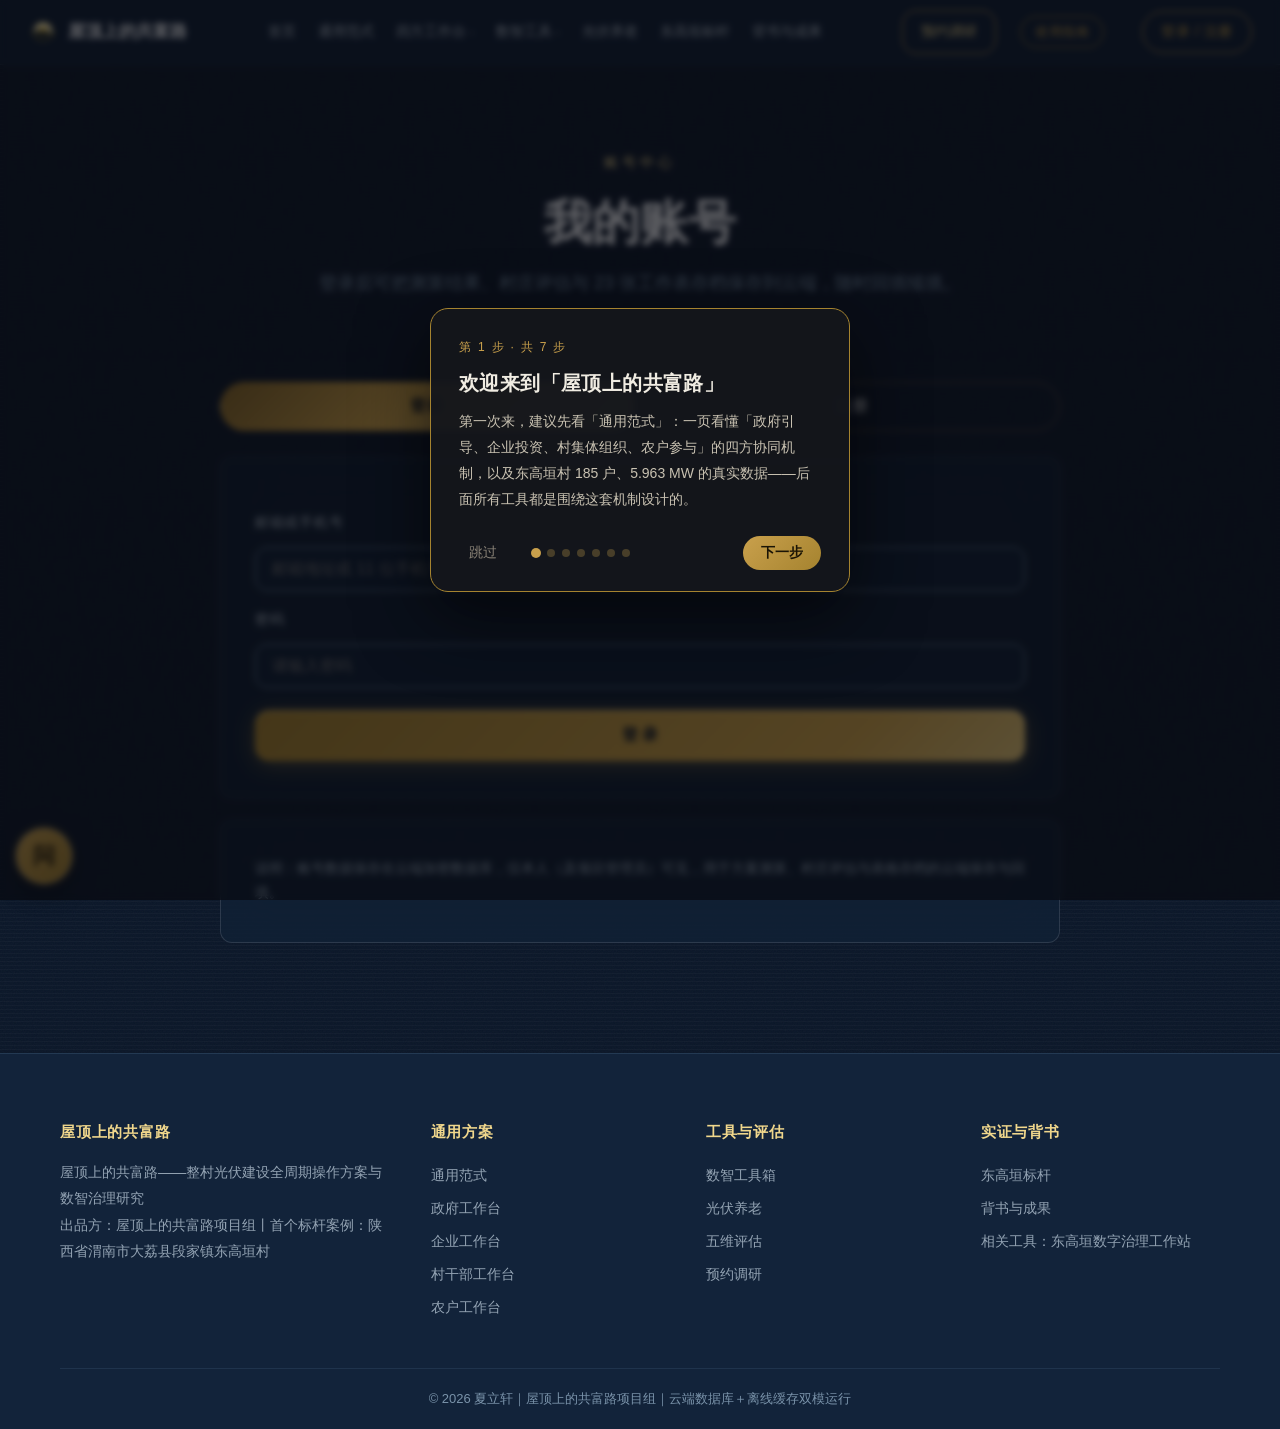
==== commit 35f988a2: "回滚：恢复 V1.0 原版设计（补回滚改版主提交）" ====
--- a/account.html
+++ b/account.html
@@ -4,8 +4,6 @@
 <meta charset="UTF-8">
 <meta name="viewport" content="width=device-width, initial-scale=1">
 <title>我的账号 —— 屋顶上的共富路</title>
-<meta name="description" content="账号中心：登录后可云端保存测算结果、村庄评估与工作表存档。">
-<link rel="icon" href="assets/img/logo.png">
 <link rel="stylesheet" href="assets/css/main.css">
 <style>
 .ac-head{text-align:center; padding:150px 0 56px}
@@ -138,6 +136,7 @@
 <script src="assets/js/api.js"></script>
 <script src="assets/js/auth.js"></script>
 <script src="assets/js/data.js"></script>
+<script src="assets/js/effects.js"></script>
 <script src="assets/js/main.js"></script>
 <script>
 (function () {
--- a/assets/css/main.css
+++ b/assets/css/main.css
@@ -1,109 +1,150 @@
 /*
- * 屋顶上的共富路整村光伏服务平台软件 V2.0
- * Copyright (c) 2026 屋顶上的共富路项目组
- * 全局设计系统「施工图」：与东高垣站同一美学母题、不同呈现——
- * 档案叙事节奏更缓，纸面区块比例更高；直角细线分区，无卡片化、无发光、无渐变字。
+ * 屋顶上的共富路整村光伏服务平台软件 V1.0
+ * Copyright (c) 2026 夏立轩
+ * 全局视觉系统：深空青 #0A1628 体系，纯 CSS 零框架，可离线运行。
  */
 :root{
-  --bp-deep:#12283F; --bp:#1B3A5C; --bp-soft:#24405E;
-  --ivory:#EFE7D3; --ivory-60:rgba(239,231,211,.6); --ivory-35:rgba(239,231,211,.35); --ivory-15:rgba(239,231,211,.15);
-  --amber:#D9A441; --amber-soft:#EBC378; --seal:#C33A2B;
-  --paper:#F2EDDF; --ink:#22303F; --ink-soft:#51606F;
-  --grid-line:rgba(239,231,211,.045);
+  /* --mist 原来 #3D5A75，压深藏青底只有 2.4:1，.lead/.caption 全都看不清；
+     调亮到 #7A93AA 后约 5.8:1。边框类引用跟着变亮一点，无伤大雅 */
+  --ink:#0A1628; --ink2:#12233A; --mist:#7A93AA;
+  --gold:#D4A84B; --gold2:#F0D78C;
+  --paper:#F0F2F5; --paper2:#F5F5F0; --red:#C84B3F;
   --serif:"Noto Serif SC","Source Han Serif SC","Songti SC","STSong","SimSun",serif;
-  --fz:"FangSong","STFangsong","仿宋",serif;
   --sans:"Noto Sans SC","Source Han Sans SC","PingFang SC","Microsoft YaHei",sans-serif;
-  --mono:"Times New Roman",Times,"Bahnschrift","Consolas",monospace;
-  /* 旧变量名映射 */
-  --ink0:#12283F; --ink2:#1B3A5C; --mist:#51606F;
-  --gold:#D9A441; --gold2:#EBC378; --paper2:#F2EDDF; --red:#C33A2B;
-  --r-card:0; --r-tag:0; --r-btn:0; --r-input:0;
+  --mono:"Times New Roman",Times,"Bahnschrift","Consolas","Courier New",monospace;
+  --r-card:12px; --r-tag:999px; --r-btn:14px; --r-input:12px;
   --ease-out:cubic-bezier(.16,1,.3,1);
 }
 *{margin:0;padding:0;box-sizing:border-box}
 html{scroll-behavior:smooth}
 body{
-  font-family:var(--sans);font-size:16px;line-height:1.9;color:var(--ivory);
-  background:var(--bp-deep);overflow-x:hidden;
-  -webkit-font-smoothing:antialiased;text-rendering:optimizeLegibility;
-}
-::selection{background:var(--amber);color:var(--bp-deep)}
-a{color:inherit;text-decoration:none}
-a:hover{color:var(--amber)}
-img{max-width:100%;display:block}
-button{font-family:var(--sans);cursor:pointer}
-
-/* ===== 图纸网格底纹（grain 的替代） ===== */
+  font-family:var(--sans); font-size:18px; line-height:1.8; color:var(--paper);
+  background:var(--ink); overflow-x:hidden;
+  -webkit-font-smoothing:antialiased;
+}
+::selection{background:var(--gold); color:var(--ink)}
+a{color:var(--gold2); text-decoration:none}
+a:hover{color:var(--gold)}
+img{max-width:100%; display:block}
+button{font-family:var(--sans); cursor:pointer}
+
+/* ===== 质感：噪点 + 扫描线 ===== */
 .grain{position:relative}
 .grain::before{
-  content:"";position:absolute;inset:0;pointer-events:none;z-index:0;
-  background:linear-gradient(var(--grid-line) 1px,transparent 1px),linear-gradient(90deg,var(--grid-line) 1px,transparent 1px);
-  background-size:120px 120px;
-}
-.grain::after{content:none}
-.grain>*{position:relative;z-index:1}
-
-/* ===== 文字工具 ===== */
-.gold-text{color:var(--amber);text-shadow:none;background:none;-webkit-text-fill-color:var(--amber)}
-.gold-bar{background:var(--amber);box-shadow:none}
-
-/* ===== 细线面板 ===== */
-.glass{background:rgba(27,58,92,.5);border:1px solid var(--ivory-15);border-radius:0;backdrop-filter:none;-webkit-backdrop-filter:none}
+  content:""; position:absolute; inset:0; pointer-events:none; z-index:0; opacity:.04;
+  background-image:url("data:image/svg+xml,%3Csvg xmlns='http://www.w3.org/2000/svg' width='160' height='160'%3E%3Cfilter id='n'%3E%3CfeTurbulence type='fractalNoise' baseFrequency='0.9' numOctaves='2'/%3E%3C/filter%3E%3Crect width='160' height='160' filter='url(%23n)'/%3E%3C/svg%3E");
+}
+.grain::after{
+  content:""; position:absolute; inset:0; pointer-events:none; z-index:0; opacity:.05;
+  background:repeating-linear-gradient(0deg,transparent 0 3px,rgba(240,242,245,.5) 3px 4px);
+}
+.grain>*{position:relative; z-index:1}
+
+/* ===== 金色三层渐变文字/元素 ===== */
+.gold-text{
+  background:linear-gradient(135deg,#8a6a2a 0%,var(--gold) 30%,var(--gold2) 50%,var(--gold) 70%,#8a6a2a 100%);
+  -webkit-background-clip:text; background-clip:text; color:transparent;
+  filter:drop-shadow(0 0 12px rgba(212,168,75,.35));
+}
+.gold-bar{
+  background:linear-gradient(135deg,#8a6a2a,var(--gold) 35%,var(--gold2) 50%,var(--gold) 65%,#8a6a2a);
+  box-shadow:inset 0 0 12px rgba(240,215,140,.35), 0 0 0 1px rgba(240,215,140,.35);
+}
+
+/* ===== 玻璃拟态 ===== */
+.glass{
+  background:rgba(18,35,58,.6);
+  -webkit-backdrop-filter:blur(24px); backdrop-filter:blur(24px);
+  border:1px solid rgba(255,255,255,.12);
+  border-radius:var(--r-card);
+}
 
 /* ===== 版面 ===== */
-.wrap{max-width:1240px;margin:0 auto;padding:0 40px}
-.section{padding:100px 0;position:relative}
-.section.light{background:var(--paper);color:var(--ink)}
-.section.light::before{content:none}
+.wrap{max-width:1240px; margin:0 auto; padding:0 40px}
+.section{padding:110px 0; position:relative}
+.section.light{background:var(--paper2); color:#22303f}
+.section.light::before{
+  content:""; position:absolute; inset:0; pointer-events:none; opacity:.5;
+  background:radial-gradient(1200px 500px at 50% -10%,rgba(212,168,75,.08),transparent 70%);
+}
 .section.light>*{position:relative}
-.kicker{font-family:var(--fz);font-size:14px;letter-spacing:.34em;color:var(--amber);font-weight:400;margin-bottom:18px;display:inline-flex;align-items:center;gap:12px}
-.kicker::before{content:"";width:34px;height:1px;background:var(--amber)}
-.section.light .kicker{color:#9A7A28}
-.section.light .kicker::before{background:#9A7A28}
-h1{font-family:var(--serif);font-size:46px;font-weight:900;line-height:1.3;letter-spacing:.08em}
-h2{font-family:var(--serif);font-size:32px;font-weight:900;line-height:1.4;margin-bottom:14px;letter-spacing:.06em}
-h3{font-size:21px;font-weight:700;line-height:1.5}
-.display{font-family:var(--serif);font-weight:900;letter-spacing:.1em;color:var(--ivory)}
-.section.light .display,.section.light h1,.section.light h2{color:var(--ink)}
-.lead{color:var(--ivory-60);max-width:780px;line-height:2.1}
-.section.light .lead{color:var(--ink-soft)}
-.caption{font-size:12.5px;color:var(--ivory-35);line-height:1.9;font-family:var(--fz)}
-.section.light .caption{color:var(--ink-soft)}
-.label{font-size:14px;letter-spacing:.06em;font-weight:500}
-.din{font-family:var(--mono);font-variant-numeric:tabular-nums;letter-spacing:.01em}
-.num-glow{color:var(--amber);text-shadow:none}
-
-/* ===== 顶带导航 ===== */
-#nav{position:fixed;top:0;left:0;right:0;z-index:100;background:rgba(18,40,63,.92);border-bottom:1px solid var(--ivory-15)}
-#nav .bar{max-width:1400px;margin:0 auto;padding:0 28px;height:64px;display:flex;align-items:center;gap:24px}
-#nav .brand{display:flex;align-items:center;gap:10px;color:var(--ivory);font-weight:900;font-size:16px;white-space:nowrap;font-family:var(--serif);letter-spacing:.06em}
-#nav .brand img{width:30px;height:30px}
-#nav .links{display:flex;gap:2px;flex:1;justify-content:center}
-#nav .links a{color:var(--ivory-60);font-size:13px;padding:6px 10px;white-space:nowrap;position:relative;transition:color .25s;letter-spacing:.06em}
-#nav .links a:hover{color:var(--ivory)}
-#nav .links a.on{color:var(--amber)}
-#nav .links a.on::after{content:"";position:absolute;left:10px;right:10px;bottom:0;height:1px;background:var(--amber)}
+.kicker{font-size:14px; letter-spacing:.3em; color:var(--gold2); font-weight:500; margin-bottom:18px}
+.section.light .kicker{color:#a5832f}
+h1{font-size:48px; font-weight:700; line-height:1.25}
+h2{font-size:32px; font-weight:700; line-height:1.35; margin-bottom:14px}
+h3{font-size:22px; font-weight:600; line-height:1.4}
+.display{font-family:var(--serif); font-weight:900; letter-spacing:-.02em}
+.lead{color:var(--mist); max-width:760px}
+.section.light .lead{color:#5a6b7c}
+.caption{font-size:12px; color:var(--mist); line-height:1.7}
+.section.light .caption{color:#8a95a1}
+.label{font-size:14px; letter-spacing:.05em; font-weight:500}
+.din{font-family:var(--mono); font-variant-numeric:tabular-nums; letter-spacing:.01em}
+.num-glow{color:var(--gold2); text-shadow:0 0 18px rgba(240,215,140,.45)}
+
+/* ===== 导航 ===== */
+#nav{
+  position:fixed; top:0; left:0; right:0; z-index:100;
+  background:rgba(18,35,58,.75);
+  -webkit-backdrop-filter:blur(24px); backdrop-filter:blur(24px);
+  border-bottom:1px solid rgba(255,255,255,.08);
+}
+#nav .bar{max-width:1400px; margin:0 auto; padding:0 28px; height:64px; display:flex; align-items:center; gap:24px}
+#nav .brand{display:flex; align-items:center; gap:10px; color:var(--paper); font-weight:700; font-size:17px; white-space:nowrap}
+#nav .brand img{width:30px; height:30px; border-radius:6px}
+/* 不能再加 overflow-x:auto——溢出裁剪会把绝对定位的下拉菜单整个切掉（2026-09-10 踩过） */
+#nav .links{display:flex; gap:2px; flex:1; justify-content:center}
+#nav .links a{
+  color:#b8c4d0; font-size:13.5px; padding:6px 10px; white-space:nowrap; position:relative; transition:color .25s;
+}
+#nav .links a:hover{color:var(--gold2)}
+#nav .links a.on{color:var(--gold2)}
+#nav .links a.on::after{
+  content:""; position:absolute; left:10px; right:10px; bottom:0; height:2px;
+  background:linear-gradient(90deg,var(--gold),var(--gold2));
+}
+/* 下拉分组（四方工作台 / 数智工具） */
 #nav .links .grp{position:relative}
-#nav .links .grp > button{background:none;border:none;cursor:pointer;font-family:inherit;color:var(--ivory-60);font-size:13px;padding:6px 10px;white-space:nowrap;transition:color .25s;letter-spacing:.06em}
-#nav .links .grp > button i{font-style:normal;font-size:10px;margin-left:3px;opacity:.7}
-#nav .links .grp:hover > button,#nav .links .grp.on > button{color:var(--amber)}
-#nav .links .grp.on > button::after{content:"";position:absolute;left:10px;right:10px;bottom:0;height:1px;background:var(--amber)}
+#nav .links .grp > button{
+  background:none; border:none; cursor:pointer; font-family:inherit;
+  color:#b8c4d0; font-size:13.5px; padding:6px 10px; white-space:nowrap; transition:color .25s;
+}
+#nav .links .grp > button i{font-style:normal; font-size:10px; margin-left:3px; opacity:.7}
+#nav .links .grp:hover > button,
+#nav .links .grp.on > button{color:var(--gold2)}
+#nav .links .grp.on > button::after{
+  content:""; position:absolute; left:10px; right:10px; bottom:0; height:2px;
+  background:linear-gradient(90deg,var(--gold),var(--gold2));
+}
 #nav .links .grp > button{position:relative}
-#nav .links .sub{display:none;position:absolute;top:100%;left:50%;transform:translateX(-50%);min-width:132px;padding:8px;flex-direction:column;gap:2px;background:rgba(18,40,63,.98);border:1px solid var(--ivory-15);border-radius:0}
-#nav .links .sub a{text-align:center;padding:8px 10px}
-#nav .links .sub a:hover{background:rgba(217,164,65,.1)}
-#nav .links .grp:hover .sub,#nav .links .grp.exp .sub{display:flex}
-#nav .cta{border:1px solid var(--amber);color:var(--amber);border-radius:0;padding:8px 18px;font-size:13.5px;white-space:nowrap;transition:.25s;background:transparent;letter-spacing:.08em}
-#nav .cta:hover{background:var(--amber);color:var(--bp-deep)}
-#navToggle{display:none;background:none;border:1px solid var(--ivory-35);color:var(--ivory);border-radius:0;width:42px;height:38px;font-size:16px}
+#nav .links .sub{
+  display:none; position:absolute; top:100%; left:50%; transform:translateX(-50%);
+  min-width:132px; padding:8px; flex-direction:column; gap:2px;
+  background:rgba(12,25,44,.97); border:1px solid rgba(255,255,255,.1); border-radius:12px;
+  box-shadow:0 18px 44px rgba(0,0,0,.45);
+}
+#nav .links .sub a{text-align:center; border-radius:8px; padding:8px 10px}
+#nav .links .sub a:hover{background:rgba(212,168,75,.1)}
+#nav .links .grp:hover .sub,
+#nav .links .grp.exp .sub{display:flex}
+#nav .cta{
+  border:1px solid var(--gold); color:var(--gold2); border-radius:var(--r-btn);
+  padding:8px 18px; font-size:14px; white-space:nowrap; transition:.3s; background:transparent;
+}
+#nav .cta:hover{background:rgba(212,168,75,.14); box-shadow:0 0 16px rgba(212,168,75,.3)}
+#navToggle{display:none; background:none; border:1px solid var(--mist); color:var(--paper); border-radius:10px; width:42px; height:38px; font-size:18px}
 @media(max-width:1180px){
-  #nav .links{position:fixed;inset:64px 0 0 0;flex-direction:column;align-items:center;gap:6px;background:rgba(18,40,63,.98);padding:40px 20px;transform:translateY(-110%);transition:transform .35s ease;overflow-y:auto}
+  #nav{-webkit-backdrop-filter:none; backdrop-filter:none; background:rgba(12,25,44,.96)}
+  #nav .links{position:fixed; inset:64px 0 0 0; flex-direction:column; align-items:center; gap:6px;
+    background:rgba(10,22,40,.97); padding:40px 20px; transform:translateY(-110%); transition:transform .4s var(--ease-out);
+    overflow-y:auto}
   #nav .links.open{transform:translateY(0)}
-  #nav .links a{font-size:17px;padding:10px}
-  #nav .links .grp{display:flex;flex-direction:column;align-items:center}
-  #nav .links .grp > button{font-size:17px;padding:10px}
-  #nav .links .sub{position:static;transform:none;background:none;border:none;box-shadow:none;padding:0 0 6px}
-  #nav .links .sub a{font-size:15px;color:var(--ivory-60);padding:6px 14px}
+  #nav .links a{font-size:18px; padding:10px}
+  /* 移动端下拉收进菜单内部，点按展开，不再悬浮 */
+  #nav .links .grp{display:flex; flex-direction:column; align-items:center}
+  #nav .links .grp > button{font-size:18px; padding:10px}
+  #nav .links .sub{position:static; transform:none; background:none; border:none; box-shadow:none; padding:0 0 6px}
+  #nav .links .sub a{font-size:15px; color:#8fa0b2; padding:6px 14px}
   #nav .links .grp:hover .sub{display:none}
   #nav .links .grp.exp .sub{display:flex}
   #navToggle{display:block}
@@ -111,195 +152,229 @@
 }
 
 /* ===== 面包屑 ===== */
-.crumb{font-size:12.5px;color:var(--ivory-35);padding:84px 0 0;font-family:var(--mono);letter-spacing:.06em}
-.crumb a{color:var(--ivory-35)}
-.crumb a:hover{color:var(--amber)}
-
-/* ===== 按钮（直角实色，无高光动画） ===== */
-.btn{display:inline-flex;align-items:center;gap:8px;justify-content:center;border-radius:0;padding:14px 30px;font-size:15.5px;font-weight:600;letter-spacing:.12em;transition:background .25s,color .25s,border-color .25s;position:relative;border:1px solid transparent}
-.btn-gold{color:var(--bp-deep);background:var(--amber)}
-.btn-gold:hover{background:var(--amber-soft)}
+.crumb{font-size:12px; color:var(--mist); padding:84px 0 0}
+.crumb a{color:var(--mist)}
+.crumb a:hover{color:var(--gold2)}
+
+/* ===== 按钮 ===== */
+.btn{
+  display:inline-flex; align-items:center; gap:8px; justify-content:center;
+  border-radius:var(--r-btn); padding:14px 30px; font-size:16px; font-weight:600;
+  transition:transform .3s var(--ease-out), box-shadow .3s; position:relative; overflow:hidden;
+  border:1px solid transparent;
+}
+.btn-gold{
+  color:var(--ink);
+  /* 渐变暗端从 #8a6a2a 提到 #a8842f：深色按钮文字压在暗端上只有 3.7:1，
+     提亮后暗端也有 5.3:1，整条渐变任意位置都过 4.5:1 */
+  background:linear-gradient(135deg,#a8842f,var(--gold) 35%,var(--gold2) 50%,var(--gold) 65%,#a8842f);
+  background-size:220% 220%; box-shadow:0 4px 22px rgba(212,168,75,.35), inset 0 1px 0 rgba(255,255,255,.4);
+}
+/* hero 区给整块文字加了深色 text-shadow，按钮文字继承下来会糊在金色渐变上 */
 .hero .btn,.hero-inner .btn{text-shadow:none}
-.btn-line{border-color:var(--ivory-35);color:var(--ivory);background:transparent}
-.btn-line:hover{border-color:var(--amber);color:var(--amber)}
-.section.light .btn-line{border-color:rgba(34,48,63,.4);color:var(--ink)}
-.section.light .btn-line:hover{border-color:#9A7A28;color:#9A7A28}
-.btn.big{padding:18px 52px;font-size:17px}
-.btn .shine{display:none}
-.btn-red{border-color:var(--seal);color:#E8A49C;background:transparent}
-.btn-red:hover{background:rgba(195,58,43,.12)}
-
-/* ===== 面板（直角细线） ===== */
-.card{background:rgba(27,58,92,.5);border:1px solid var(--ivory-15);border-radius:0;padding:30px;position:relative;transition:border-color .3s}
-.section.light .card{background:#FBF8F0;border-color:rgba(34,48,63,.18)}
-.card.hover-line::before{content:"";position:absolute;top:0;left:0;right:0;height:2px;background:var(--amber);opacity:0;transition:opacity .3s}
-.card.hover-line:hover{border-color:var(--amber)}
+.btn-gold:hover{box-shadow:0 8px 30px rgba(240,215,140,.5), inset 0 1px 0 rgba(255,255,255,.5); transform:translateY(-2px)}
+.btn-line{border-color:var(--gold); color:var(--gold2); background:transparent}
+.btn-line:hover{background:rgba(212,168,75,.12)}
+.btn.big{border-radius:var(--r-tag); padding:20px 48px; font-size:20px}
+.btn .shine{position:absolute; inset:0; pointer-events:none;
+  background:radial-gradient(120px 60px at var(--mx,50%) var(--my,50%),rgba(255,255,255,.45),transparent 70%);
+  opacity:0; transition:opacity .3s}
+.btn:hover .shine{opacity:1}
+.btn-red{border-color:var(--red); color:#e8a49c; background:transparent}
+.btn-red:hover{background:rgba(200,75,63,.12)}
+
+/* ===== 卡片 ===== */
+.card{
+  background:var(--ink2); border:1px solid rgba(61,90,117,.4); border-radius:var(--r-card);
+  padding:30px; position:relative; transition:transform .4s var(--ease-out), box-shadow .4s, border-color .4s;
+}
+.section.light .card{background:#fff; border-color:#e2e0d6; box-shadow:0 2px 14px rgba(20,40,60,.05)}
+.card.hover-line::before{
+  content:""; position:absolute; top:0; left:0; right:0; height:4px; border-radius:12px 12px 0 0;
+  background:linear-gradient(90deg,var(--gold),var(--gold2)); opacity:0; transition:opacity .35s;
+}
+.card.hover-line:hover{transform:translateY(-8px); box-shadow:0 18px 44px rgba(0,0,0,.35); border-color:var(--gold)}
+.section.light .card.hover-line:hover{box-shadow:0 18px 40px rgba(20,40,60,.14)}
 .card.hover-line:hover::before{opacity:1}
-.grid2{display:grid;grid-template-columns:1fr 1fr;gap:28px}
-.grid3{display:grid;grid-template-columns:repeat(3,1fr);gap:28px}
-.grid4{display:grid;grid-template-columns:repeat(4,1fr);gap:24px}
+.grid2{display:grid; grid-template-columns:1fr 1fr; gap:28px}
+.grid3{display:grid; grid-template-columns:repeat(3,1fr); gap:28px}
+.grid4{display:grid; grid-template-columns:repeat(4,1fr); gap:24px}
 @media(max-width:980px){.grid3,.grid4{grid-template-columns:1fr 1fr}}
 @media(max-width:640px){.grid2,.grid3,.grid4{grid-template-columns:1fr}}
 
 /* ===== 输入控件 ===== */
 input[type=text],input[type=tel],input[type=number],select,textarea{
-  width:100%;padding:12px 16px;border-radius:0;font-size:15.5px;font-family:var(--sans);
-  background:rgba(18,40,63,.6);border:1px solid var(--ivory-35);color:var(--ivory);outline:none;transition:border-color .25s;
-}
-.section.light input,.section.light select,.section.light textarea{background:#fff;color:#22303f;border-color:#c8cdd4}
-input:focus,select:focus,textarea:focus{border-color:var(--amber)}
-input[type=range]{width:100%;accent-color:var(--amber);height:28px}
-label{display:block;font-size:14px;letter-spacing:.06em;color:var(--ivory-60);margin:14px 0 6px;font-weight:500;font-family:var(--fz)}
+  width:100%; padding:12px 16px; border-radius:var(--r-input); font-size:16px; font-family:var(--sans);
+  background:rgba(10,22,40,.5); border:1px solid var(--mist); color:var(--paper); outline:none; transition:border-color .25s;
+}
+.section.light input,.section.light select,.section.light textarea{background:#fff; color:#22303f; border-color:#c8cdd4}
+input:focus,select:focus,textarea:focus{border-color:var(--gold)}
+input[type=range]{width:100%; accent-color:var(--gold); height:28px}
+label{display:block; font-size:14px; letter-spacing:.05em; color:var(--mist); margin:14px 0 6px; font-weight:500}
 .section.light label{color:#5a6b7c}
 
 /* ===== 表格 ===== */
-table.tbl{width:100%;border-collapse:collapse;font-size:15px}
-.tbl th{background:rgba(27,58,92,.8);color:var(--ivory);font-weight:600;padding:12px 14px;text-align:left;border:1px solid var(--ivory-35);letter-spacing:.06em}
-.tbl td{padding:11px 14px;border:1px solid var(--ivory-15);color:var(--ivory-60);vertical-align:top}
-.tbl tr:hover td{background:rgba(217,164,65,.06)}
-.section.light .tbl th{background:#EFE9D8;color:#7A6420;border-color:#DDD6C2}
-.section.light .tbl td{color:#33414f;border-color:#E2DDCB}
-.section.light .tbl tr:hover td{background:#FAF7EC}
-
-/* ===== 标签 / 徽章（直角） ===== */
-.tag{display:inline-block;border-radius:0;padding:5px 14px;font-size:13px;border:1px solid var(--ivory-35);color:var(--ivory-60);margin:3px 4px 3px 0;cursor:pointer;transition:.25s;background:transparent;font-family:var(--fz);letter-spacing:.05em}
-.tag:hover{border-color:var(--amber);color:var(--amber)}
-.tag.on{background:var(--amber);color:var(--bp-deep);border-color:var(--amber);font-weight:600}
-.pill{display:inline-block;border-radius:0;padding:3px 12px;font-size:12px;background:rgba(217,164,65,.1);color:var(--amber);border:1px solid rgba(217,164,65,.45);font-family:var(--fz)}
-.pill.red{background:rgba(195,58,43,.14);color:#E8A49C;border-color:rgba(195,58,43,.5)}
-.pill.mist{background:rgba(239,231,211,.08);color:var(--ivory-60);border-color:var(--ivory-35)}
+table.tbl{width:100%; border-collapse:collapse; font-size:15px}
+.tbl th{background:rgba(212,168,75,.12); color:var(--gold2); font-weight:600; padding:12px 14px; text-align:left; border:1px solid rgba(61,90,117,.5)}
+.tbl td{padding:11px 14px; border:1px solid rgba(61,90,117,.35); color:#cfd8e0; vertical-align:top}
+.tbl tr:hover td{background:rgba(212,168,75,.06)}
+.section.light .tbl th{background:#efe9d8; color:#7a6420; border-color:#ddd6c2}
+.section.light .tbl td{color:#33414f; border-color:#e2ddcb}
+.section.light .tbl tr:hover td{background:#faf7ec}
+
+/* ===== 标签 / 徽章 ===== */
+.tag{display:inline-block; border-radius:var(--r-tag); padding:4px 14px; font-size:13px; border:1px solid var(--mist); color:#b8c4d0; margin:3px 4px 3px 0; cursor:pointer; transition:.25s; background:transparent}
+.tag:hover{border-color:var(--gold); color:var(--gold2)}
+.tag.on{background:var(--gold); color:var(--ink); border-color:var(--gold); font-weight:600}
+.pill{display:inline-block; border-radius:var(--r-tag); padding:2px 12px; font-size:12px; background:rgba(212,168,75,.14); color:var(--gold2); border:1px solid rgba(212,168,75,.4)}
+.pill.red{background:rgba(200,75,63,.14); color:#e8a49c; border-color:rgba(200,75,63,.5)}
+.pill.mist{background:rgba(61,90,117,.25); color:#a9bccf; border-color:var(--mist)}
 
 /* ===== 手风琴 ===== */
-.acc{border:1px solid var(--ivory-15);border-radius:0;margin-bottom:12px;overflow:hidden;background:rgba(27,58,92,.5)}
-.section.light .acc{background:#FBF8F0;border-color:rgba(34,48,63,.18)}
-.acc>summary{padding:16px 22px;cursor:pointer;font-weight:600;list-style:none;display:flex;justify-content:space-between;align-items:center;gap:12px}
+.acc{border:1px solid rgba(61,90,117,.4); border-radius:var(--r-card); margin-bottom:12px; overflow:hidden; background:var(--ink2)}
+.section.light .acc{background:#fff; border-color:#e2e0d6}
+.acc>summary{padding:16px 22px; cursor:pointer; font-weight:600; list-style:none; display:flex; justify-content:space-between; align-items:center; gap:12px}
 .acc>summary::-webkit-details-marker{display:none}
-.acc>summary::after{content:"＋";color:var(--amber);font-size:20px;transition:transform .3s}
+.acc>summary::after{content:"＋"; color:var(--gold); font-size:20px; transition:transform .3s}
 .acc[open]>summary::after{transform:rotate(45deg)}
-.acc .acc-body{padding:0 22px 20px;color:var(--ivory-60);font-size:15px}
+.acc .acc-body{padding:0 22px 20px; color:#c4cfda; font-size:16px}
 .section.light .acc .acc-body{color:#44525f}
 
-/* ===== 入场动效（简单淡入） ===== */
-.rv{opacity:0;transform:translateY(14px);transition:opacity .6s ease,transform .6s ease}
-.rv.in{opacity:1;transform:none}
-html.static .rv{opacity:1;transform:none}
+/* ===== 入场动效 ===== */
+.rv{opacity:0; transform:translateY(40px); filter:blur(4px); transition:opacity .8s var(--ease-out), transform .8s var(--ease-out), filter .8s var(--ease-out)}
+.rv.in{opacity:1; transform:none; filter:blur(0)}
+html.static .rv{opacity:1; transform:none; filter:none}
 
 /* ===== 页面切换淡入 ===== */
-body{animation:pageIn .5s ease}
-@keyframes pageIn{from{opacity:0}to{opacity:1}}
-body.leaving{opacity:0;transition:opacity .25s}
-
-/* ===== 页脚（图签式） ===== */
-#footer{background:var(--bp-deep);border-top:1.5px solid var(--ivory);padding:56px 0 0;margin-top:0}
-#footer .cols{display:grid;grid-template-columns:1.4fr 1fr 1fr 1fr;gap:36px;padding-bottom:44px}
-#footer h4{font-size:12px;color:var(--amber);margin-bottom:16px;letter-spacing:.3em;font-weight:400;font-family:var(--fz)}
-#footer a{display:block;color:var(--ivory-60);font-size:13.5px;padding:4px 0}
-#footer a:hover{color:var(--amber)}
-#footer p{color:var(--ivory-35);font-size:12.5px;line-height:2.1}
-#footer .bottom{border-top:1px solid var(--ivory-15);padding:18px 0;display:flex;justify-content:space-between;flex-wrap:wrap;gap:8px;color:var(--ivory-35);font-size:12px;font-family:var(--mono);letter-spacing:.06em}
+body{animation:pageIn .6s cubic-bezier(.22,.61,.36,1)}
+@keyframes pageIn{from{opacity:0} to{opacity:1}}
+body.leaving{opacity:0; transition:opacity .3s}
+
+/* ===== 鼠标聚光灯 ===== */
+#spot{position:fixed; inset:0; pointer-events:none; z-index:1;
+  background:radial-gradient(400px 400px at var(--sx,-500px) var(--sy,-500px), rgba(212,168,75,.08), transparent 70%)}
+
+/* ===== 页脚 ===== */
+#footer{background:var(--ink2); border-top:1px solid rgba(61,90,117,.4); padding:64px 0 0; margin-top:0}
+#footer .cols{display:grid; grid-template-columns:1.4fr 1fr 1fr 1fr; gap:36px; padding-bottom:44px}
+#footer h4{font-size:15px; color:var(--gold2); margin-bottom:14px; letter-spacing:.05em}
+#footer a{display:block; color:#93a3b3; font-size:14px; padding:4px 0}
+#footer a:hover{color:var(--gold2)}
+#footer p{color:#93a3b3; font-size:14px; line-height:1.9}
+#footer .bottom{border-top:1px solid rgba(61,90,117,.3); padding:18px 0; text-align:center; color:var(--mist); font-size:13px}
 @media(max-width:900px){#footer .cols{grid-template-columns:1fr 1fr}}
 @media(max-width:560px){#footer .cols{grid-template-columns:1fr}}
 
 /* ===== 通用组件 ===== */
-.stat-line{display:flex;align-items:baseline;gap:10px}
-.hero-canvas{position:absolute;inset:0;width:100%;height:100%}
-.divider-gold{height:1px;background:var(--ivory-15);margin:40px 0}
-.warn-box{border:1px solid rgba(195,58,43,.55);background:rgba(195,58,43,.08);border-radius:0;padding:20px 24px;color:#EEC5BF}
-.note-box{border:1px solid rgba(217,164,65,.45);background:rgba(217,164,65,.06);border-radius:0;padding:20px 24px}
-.section.light .note-box{background:#FAF6E8;color:#6B5A24;border-color:#DDD0A8}
-.check-item{display:flex;gap:12px;align-items:flex-start;padding:12px 0;border-bottom:1px dashed var(--ivory-15)}
-.section.light .check-item{border-color:#DDD6C2}
-.check-item input{width:20px;height:20px;margin-top:6px;accent-color:var(--amber);flex:none}
-.steps-vert{position:relative;padding-left:34px}
-.steps-vert::before{content:"";position:absolute;left:11px;top:8px;bottom:8px;width:1px;background:var(--ivory-35)}
-.step-dot{position:absolute;left:0;top:4px;width:24px;height:24px;border-radius:50%;background:var(--bp);border:1.5px solid var(--amber);color:var(--amber);font-size:12px;display:flex;align-items:center;justify-content:center;font-family:var(--mono)}
+.stat-line{display:flex; align-items:baseline; gap:10px}
+.hero-canvas{position:absolute; inset:0; width:100%; height:100%}
+.divider-gold{height:1px; background:linear-gradient(90deg,transparent,var(--gold),transparent); margin:40px 0}
+.warn-box{border:1px solid rgba(200,75,63,.55); background:rgba(200,75,63,.1); border-radius:var(--r-card); padding:20px 24px; color:#eec5bf}
+.note-box{border:1px solid rgba(212,168,75,.4); background:rgba(212,168,75,.07); border-radius:var(--r-card); padding:20px 24px}
+.section.light .note-box{background:#faf6e8; color:#6b5a24}
+.check-item{display:flex; gap:12px; align-items:flex-start; padding:12px 0; border-bottom:1px dashed rgba(61,90,117,.35)}
+.section.light .check-item{border-color:#ddd6c2}
+.check-item input{width:20px; height:20px; margin-top:6px; accent-color:var(--gold); flex:none}
+.steps-vert{position:relative; padding-left:34px}
+.steps-vert::before{content:""; position:absolute; left:11px; top:8px; bottom:8px; width:2px; background:linear-gradient(180deg,var(--gold),rgba(212,168,75,.15))}
+.step-dot{position:absolute; left:0; top:4px; width:24px; height:24px; border-radius:50%; background:var(--ink2); border:2px solid var(--gold); color:var(--gold2); font-size:12px; display:flex; align-items:center; justify-content:center; font-family:var(--mono)}
+
+/* ===== 3D 四方协同星系 ===== */
+.cosmos{perspective:1400px; height:600px; position:relative; user-select:none}
+.cosmos-inner{position:absolute; inset:0; transform-style:preserve-3d; transition:transform .12s linear}
+.cosmos-core{
+  position:absolute; left:50%; top:50%; width:130px; height:130px; margin:-65px;
+  border-radius:50%; transform-style:preserve-3d;
+  background:radial-gradient(circle at 35% 30%, var(--gold2), var(--gold) 45%, #6e5320 100%);
+  box-shadow:0 0 60px rgba(212,168,75,.6), 0 0 140px rgba(212,168,75,.25), inset 0 0 30px rgba(255,255,255,.25);
+  display:flex; align-items:center; justify-content:center; text-align:center;
+  color:var(--ink); font-weight:800; font-size:17px; line-height:1.4;
+}
+.cosmos-face{
+  position:absolute; width:250px; padding:22px; border-radius:14px; cursor:pointer;
+  background:rgba(18,35,58,.72); border:1px solid rgba(212,168,75,.45);
+  -webkit-backdrop-filter:blur(12px); backdrop-filter:blur(12px);
+  transition:filter .5s, opacity .5s, box-shadow .4s; transform-style:preserve-3d;
+}
+.cosmos-face:hover{box-shadow:0 0 34px rgba(212,168,75,.4)}
+.cosmos-face.dimmed{filter:blur(6px); opacity:.35}
+.cosmos-face h3{color:var(--gold2); font-size:20px; margin-bottom:6px}
+.cosmos-face p{font-size:13.5px; color:#b8c4d0; line-height:1.7}
+.cosmos-svg{position:absolute; inset:0; width:100%; height:100%; pointer-events:none}
+.cosmos-svg path{fill:none; stroke:rgba(212,168,75,.5); stroke-width:1.4; stroke-dasharray:6 10; animation:flow 2.4s linear infinite}
+@keyframes flow{to{stroke-dashoffset:-64}}
+
+/* ===== 3D 回收期环 ===== */
+.ring3d-stage{perspective:1100px; display:flex; align-items:center; justify-content:center; padding:30px 0}
+.ring3d{width:300px; height:300px; position:relative; transform-style:preserve-3d; transform:rotateX(60deg) rotateY(-15deg)}
+.ring3d .track,.ring3d .fill{
+  position:absolute; inset:0; border-radius:50%;
+}
+.ring3d .track{border:22px solid rgba(61,90,117,.45)}
+.ring3d .fill{border:22px solid transparent; border-top-color:var(--gold2); border-right-color:var(--gold);
+  filter:drop-shadow(0 0 14px rgba(212,168,75,.6)); transition:transform 1.2s cubic-bezier(.34,1.56,.64,1)}
+.ring3d-center{
+  position:absolute; left:50%; top:50%; transform:translate(-50%,-50%);
+  text-align:center; pointer-events:none;
+}
+.ring3d-center .din{font-size:56px}
+
+/* ===== 3D 柱状结果 ===== */
+.bars3d-stage{perspective:900px; padding:40px 10px 10px}
+.bars3d{display:flex; align-items:flex-end; justify-content:center; gap:34px; height:260px; transform:rotateX(60deg); transform-style:preserve-3d}
+.bar3d{width:64px; position:relative; transform-style:preserve-3d; transition:transform .5s var(--ease-out); cursor:pointer}
+.bar3d .face{position:absolute; left:0; right:0; bottom:0;
+  background:linear-gradient(180deg,rgba(61,90,117,.55),rgba(18,35,58,.75));
+  border:1px solid rgba(212,168,75,.35); border-bottom:none; border-radius:6px 6px 0 0;
+  -webkit-backdrop-filter:blur(6px); backdrop-filter:blur(6px)}
+.bar3d .top{position:absolute; left:0; right:0; height:14px; border-radius:6px;
+  background:linear-gradient(135deg,var(--gold),var(--gold2));
+  box-shadow:0 0 22px rgba(240,215,140,.65)}
+.bar3d .val{position:absolute; left:50%; transform:translateX(-50%) rotateX(-60deg); top:-34px; white-space:nowrap;
+  font-family:var(--mono); color:var(--gold2); font-size:15px; opacity:0; transition:opacity .3s}
+.bar3d:hover .val{opacity:1}
+.bar3d .cap{position:absolute; left:50%; transform:translateX(-50%); bottom:-30px; font-size:12.5px; color:#a9bccf; white-space:nowrap}
 
 /* ===== 术语悬停标注 ===== */
-.term-mark{border-bottom:1px dashed var(--amber);cursor:help}
-.section.light .term-mark{border-bottom-color:#9A7A28}
-
-/* ===== 答疑：图框右缘批注签（悬浮跟随） ===== */
-.qa-tab{position:fixed;right:0;top:50%;transform:translateY(-50%);z-index:300;cursor:pointer;
-  writing-mode:vertical-rl;font-family:var(--fz);font-size:16px;letter-spacing:.5em;color:var(--ivory);
-  border:1px solid var(--ivory-35);border-right:none;background:rgba(18,40,63,.8);
-  padding:24px 11px;transition:color .25s,border-color .25s,padding .25s}
-.qa-tab::before{content:"";position:absolute;left:0;top:-1px;bottom:-1px;width:2px;background:var(--amber);opacity:0;transition:opacity .25s}
-.qa-tab:hover{color:var(--amber);border-color:var(--amber);padding-right:16px}
-.qa-tab:hover::before{opacity:1}
-.qa-mask{position:fixed;inset:0;z-index:310;background:rgba(10,14,21,.5);opacity:0;pointer-events:none;transition:opacity .3s}
-.qa-mask.open{opacity:1;pointer-events:auto}
-.qa-panel{position:fixed;right:0;top:0;bottom:0;z-index:320;width:400px;max-width:94vw;background:var(--bp-deep);border-left:1.5px solid var(--ivory);transform:translateX(103%);transition:transform .45s cubic-bezier(.16,1,.3,1);display:flex;flex-direction:column;font-family:var(--fz)}
-.qa-panel.open{transform:none}
-.qa-head{flex:none;display:flex;justify-content:space-between;align-items:center;padding:20px 24px;border-bottom:1px solid var(--ivory-35)}
-.qa-head b{font-family:var(--serif);font-size:19px;font-weight:900;letter-spacing:.22em;color:var(--ivory)}
-.qa-head b i{font-style:normal;font-family:var(--mono);font-size:11px;letter-spacing:.2em;color:var(--ivory-60);margin-left:10px}
-.qa-close{background:none;border:1px solid var(--ivory-35);color:var(--ivory);width:32px;height:32px;font-size:16px;cursor:pointer;font-family:inherit;transition:.25s}
-.qa-close:hover{border-color:var(--amber);color:var(--amber)}
-.qa-body{flex:1;overflow-y:auto;padding:20px 22px;display:flex;flex-direction:column;gap:14px}
-.qa-body::-webkit-scrollbar{width:5px}
-.qa-body::-webkit-scrollbar-thumb{background:var(--ivory-35)}
-.qa-q{align-self:flex-end;max-width:88%;border:1px solid var(--ivory-35);padding:10px 14px;font-size:14.5px;line-height:1.9;color:var(--ivory);position:relative;background:rgba(27,58,92,.5)}
-.qa-q::before{content:"";position:absolute;left:-18px;top:50%;width:18px;height:1px;background:var(--ivory-35)}
-.qa-q::after{content:"";position:absolute;left:-21px;top:calc(50% - 2.5px);width:5px;height:5px;border-radius:50%;background:var(--ivory)}
-.qa-a{align-self:flex-start;max-width:92%;padding:10px 14px 10px 16px;font-size:14.5px;line-height:2;color:var(--ivory);border-left:2px solid var(--amber);background:rgba(217,164,65,.06);white-space:pre-wrap}
-.qa-a .tag{display:block;font-family:var(--mono);font-size:10.5px;letter-spacing:.24em;color:var(--amber);margin-bottom:6px}
-.qa-chips{display:flex;flex-wrap:wrap;gap:8px}
-.qa-chip{border:1px dashed var(--ivory-35);color:var(--ivory-60);background:none;padding:7px 12px;font-size:13px;cursor:pointer;font-family:inherit;letter-spacing:.04em;transition:.25s}
-.qa-chip:hover{border-color:var(--amber);color:var(--amber)}
-.qa-thinking{font-size:13px;color:var(--ivory-60);letter-spacing:.14em}
-.qa-foot{flex:none;border-top:1px solid var(--ivory-35);padding:14px 16px;display:flex;gap:10px}
-.qa-foot input{flex:1;background:rgba(27,58,92,.5);border:1px solid var(--ivory-35);color:var(--ivory);padding:11px 13px;font-size:14.5px;font-family:inherit;outline:none}
-.qa-foot input:focus{border-color:var(--amber)}
-.qa-foot button{background:var(--ivory);color:var(--bp-deep);border:0;padding:0 22px;font-size:14px;letter-spacing:.14em;cursor:pointer;font-family:inherit;transition:background .25s}
-.qa-foot button:hover{background:var(--amber)}
-.qa-foot button:disabled{opacity:.5;cursor:not-allowed}
-
-/* ===== 图例（首访一次 + 顶带常驻） ===== */
-.legend-mask{position:fixed;inset:0;z-index:400;background:rgba(10,14,21,.62);display:none;align-items:center;justify-content:center;padding:24px}
-.legend-mask.open{display:flex}
-.legend-card{width:560px;max-width:94vw;max-height:88vh;overflow:auto;background:var(--bp-deep);border:1.5px solid var(--ivory);padding:34px 38px 28px;font-family:var(--fz)}
-.legend-card .lg-t{font-family:var(--serif);font-size:22px;font-weight:900;letter-spacing:.24em;color:var(--ivory)}
-.legend-card .lg-en{font-family:var(--mono);font-size:11px;letter-spacing:.26em;color:var(--ivory-60);margin-top:6px}
-.legend-card .lg-rule{border-top:2.2px solid var(--ivory);border-bottom:.75px solid var(--ivory);height:5px;margin:18px 0 22px}
-.legend-card ul{list-style:none}
-.legend-card li{display:flex;gap:14px;align-items:baseline;padding:9px 0;border-bottom:1px dashed var(--ivory-15);font-size:14.5px;line-height:1.9;color:var(--ivory)}
-.legend-card li:last-child{border-bottom:none}
-.legend-card li .sym{flex:none;width:110px;color:var(--amber);font-family:var(--mono);font-size:12.5px;letter-spacing:.1em}
-.legend-card .lg-foot{margin-top:22px;display:flex;justify-content:flex-end}
-.legend-card .lg-ok{background:var(--amber);color:var(--bp-deep);border:0;padding:10px 30px;font-size:14px;letter-spacing:.2em;cursor:pointer;font-family:inherit}
-.legend-card .lg-ok:hover{background:var(--amber-soft)}
+.term-mark{border-bottom:1px dotted var(--gold); cursor:help}
+.section.light .term-mark{border-bottom-color:#a5832f}
 
 /* ===== 减弱动效偏好 ===== */
 @media (prefers-reduced-motion: reduce){
-  *,*::before,*::after{animation:none !important;transition:none !important}
+  *,*::before,*::after{animation:none !important; transition:none !important}
   html{scroll-behavior:auto}
-  .rv{opacity:1 !important;transform:none !important}
+  .rv{opacity:1 !important; transform:none !important; filter:none !important}
 }
 
 /* ===== 打印 ===== */
 @media print{
-  #nav,#footer,.no-print,.tool-nav,#sideNav,.qa-tab,.qa-panel,.qa-mask,.legend-mask{display:none !important}
+  #nav,#footer,.no-print,#spot,.tool-nav,#sideNav{display:none !important}
   html{scroll-behavior:auto}
-  body{background:#fff;color:#000;animation:none}
-  .section{padding:24px 0;background:#fff !important}
-  .card,.acc,.glass,.res-cell,.match-item,.tl-node,.clause,.scam-opt,.scam2,.dsp-btn,.sim-opt,.tn-item{box-shadow:none;border:1px solid #999;background:#fff}
-  *{color:#000 !important;text-shadow:none !important;box-shadow:none !important;background-image:none !important;-webkit-print-color-adjust:economy;print-color-adjust:economy}
-  .grain::before{display:none}
-  table.tbl{border-top:1.5pt solid #000;border-bottom:1.5pt solid #000}
-  .tbl th,.tbl td{border:none !important;background:#fff !important}
+  body{background:#fff; color:#000; animation:none}
+  .section{padding:24px 0; background:#fff !important}
+  .card,.acc,.glass,.res-cell,.match-item,.tl-node,.clause,.scam-opt,.scam2,.dsp-btn,.sim-opt,.tn-item,.cosmos-face{box-shadow:none; border:1px solid #999; background:#fff}
+  *{color:#000 !important; text-shadow:none !important; box-shadow:none !important; background-image:none !important; -webkit-print-color-adjust:economy; print-color-adjust:economy}
+  .grain::before,.grain::after{display:none}
+  /* 屏幕表格是全框线网格，印出来又重又脏；打印统一收成三线表口径，
+     与 gov-print.css 的公文表格保持一致 */
+  table.tbl{border-top:1.5pt solid #000; border-bottom:1.5pt solid #000}
+  .tbl th,.tbl td{border:none !important; background:#fff !important}
   .tbl tr:first-child th{border-bottom:.75pt solid #000 !important}
   .tbl thead th{border-bottom:.75pt solid #000 !important}
-  .rv{opacity:1 !important;transform:none !important}
+  /* 未滚动入场的区块打印时必须可见；3D 变换在纸上无意义，全部摊平 */
+  .rv{opacity:1 !important; transform:none !important; filter:none !important}
+  .bars3d,.ring3d,.cosmos-inner{transform:none !important}
+  /* 打印隔离：body.pz-on 时只输出 .pz-live 目标链 */
   body.pz-on>*{display:none !important}
   body.pz-on>.pz-path{display:block !important}
   .pz-path>*{display:none !important}
   .pz-path>.pz-path,.pz-path>.pz-live{display:block !important}
-  .pz-live[data-pz-title]::before{content:attr(data-pz-title);display:block;font-size:22px;font-weight:700;margin:0 0 14px}
+  .pz-live[data-pz-title]::before{content:attr(data-pz-title); display:block; font-size:22px; font-weight:700; margin:0 0 14px}
 }
 @media(max-width:760px){
-  body{font-size:15.5px}
-  h1{font-size:32px} h2{font-size:26px}
+  body{font-size:16px}
+  h1{font-size:34px} h2{font-size:26px}
   .wrap{padding:0 20px}
   .section{padding:70px 0}
-  .display{font-size:40px !important}
-}
+  .display{font-size:44px !important}
+}
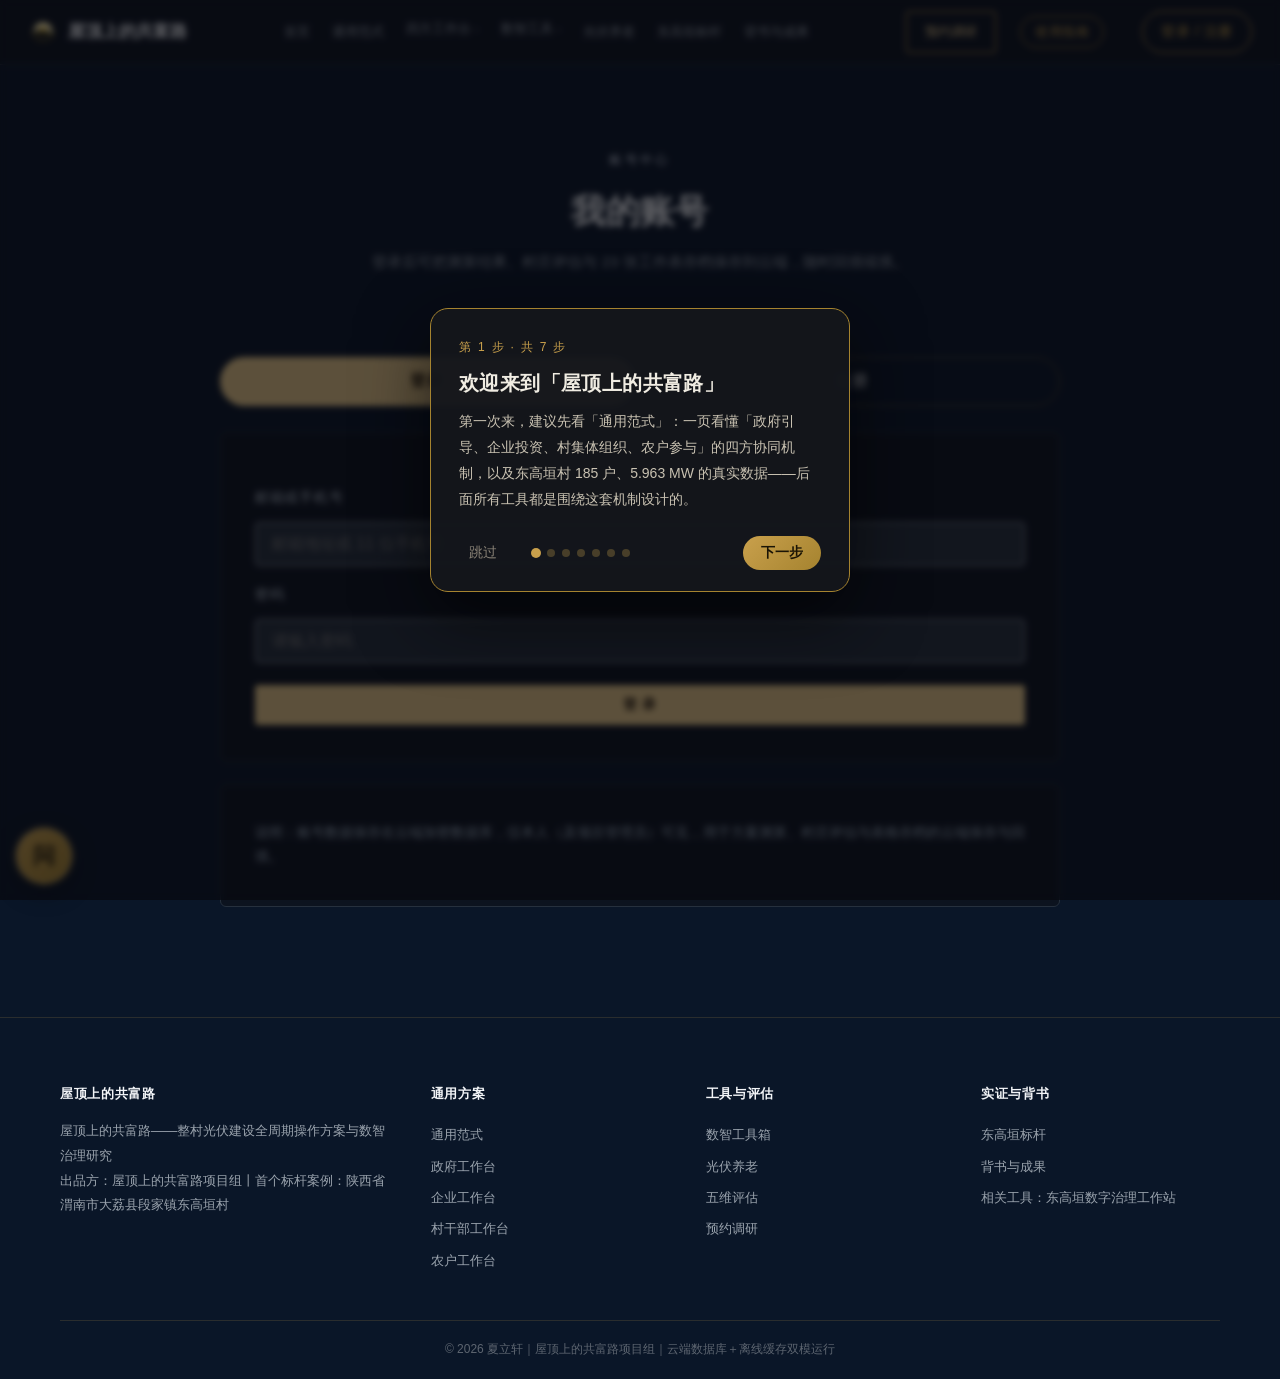
==== commit ad169c55: "P1 风格统一：内页全部对齐首页舞台设计令牌；渐变金字压平为哑金纯色；收益测算 3D 柱改 25 年累计租金曲线（含 5 年调整节点）" ====
--- a/account.html
+++ b/account.html
@@ -4,18 +4,20 @@
 <meta charset="UTF-8">
 <meta name="viewport" content="width=device-width, initial-scale=1">
 <title>我的账号 —— 屋顶上的共富路</title>
+<meta name="description" content="账号中心：登录后可云端保存测算结果、村庄评估与工作表存档。">
+<link rel="icon" href="assets/img/logo.png">
 <link rel="stylesheet" href="assets/css/main.css">
 <style>
 .ac-head{text-align:center; padding:150px 0 56px}
 .ac-box{max-width:920px; margin:0 auto}
 .ac-tabs{display:flex; gap:10px; margin-bottom:26px}
 .ac-tabs button{flex:1; padding:13px 10px; border-radius:var(--r-tag); border:1px solid rgba(212,168,75,.4); background:transparent; color:var(--paper); font-size:16px; letter-spacing:.08em; transition:all .25s}
-.ac-tabs button.on{background:linear-gradient(135deg,#8a6a2a,var(--gold) 45%,var(--gold2)); color:var(--ink); font-weight:700; border-color:transparent}
+.ac-tabs button.on{background:var(--gold-soft); color:#23180A; font-weight:700; border-color:transparent}
 .ac-panel{padding:36px 34px}
 .ac-panel label{display:block; margin-top:16px; font-size:14px; color:#b8c4d0}
-.ac-panel input[type=text],.ac-panel input[type=email],.ac-panel input[type=password]{width:100%; margin-top:6px; background:rgba(18,35,58,.6); border:1px solid var(--mist); border-radius:var(--r-input); color:var(--paper); padding:12px 16px; font-size:16px; font-family:inherit; outline:none}
+.ac-panel input[type=text],.ac-panel input[type=email],.ac-panel input[type=password]{width:100%; margin-top:6px; background:var(--panel-bd); border:1px solid var(--mist); border-radius:var(--r-input); color:var(--paper); padding:12px 16px; font-size:16px; font-family:inherit; outline:none}
 .ac-panel input:focus{border-color:var(--gold)}
-.ac-panel textarea{width:100%; margin-top:6px; background:rgba(18,35,58,.6); border:1px solid var(--mist); border-radius:var(--r-input); color:var(--paper); padding:12px 16px; font-size:16px; font-family:inherit; outline:none; resize:vertical}
+.ac-panel textarea{width:100%; margin-top:6px; background:var(--panel-bd); border:1px solid var(--mist); border-radius:var(--r-input); color:var(--paper); padding:12px 16px; font-size:16px; font-family:inherit; outline:none; resize:vertical}
 .ac-panel textarea:focus{border-color:var(--gold)}
 .ac-err{display:none; margin-top:14px; padding:11px 16px; border-radius:10px; background:rgba(200,75,63,.14); border:1px solid rgba(200,75,63,.5); color:#e8a49c; font-size:14.5px}
 .role-opts{display:grid; grid-template-columns:1fr 1fr; gap:14px; margin-top:10px}
@@ -27,15 +29,15 @@
 .role-opt.sel{border-color:var(--gold); background:rgba(212,168,75,.1); box-shadow:0 0 0 1px var(--gold) inset}
 .agree{display:flex; gap:10px; align-items:flex-start; margin-top:18px; font-size:13.5px; color:#9fb0c0}
 .agree input{margin-top:5px; accent-color:var(--gold)}
-.avatar{width:74px; height:74px; border-radius:50%; display:flex; align-items:center; justify-content:center; font-family:var(--serif); font-size:32px; font-weight:900; color:var(--ink); background:linear-gradient(135deg,#8a6a2a,var(--gold) 45%,var(--gold2)); flex:none}
+.avatar{width:74px; height:74px; border-radius:50%; display:flex; align-items:center; justify-content:center; font-family:var(--serif); font-size:32px; font-weight:900; color:var(--fg); background:var(--gold-soft); flex:none}
 .badge{display:inline-block; padding:4px 14px; border-radius:var(--r-tag); font-size:13px; letter-spacing:.06em}
-.badge-admin{background:linear-gradient(135deg,#8a6a2a,var(--gold) 45%,var(--gold2)); color:var(--ink); font-weight:700}
+.badge-admin{background:var(--gold-soft); color:#23180A; font-weight:700}
 .badge-user{background:rgba(240,242,245,.12); color:#cfd8e0; border:1px solid rgba(240,242,245,.25)}
 .arch-row{display:flex; align-items:center; gap:14px; padding:14px 4px; border-bottom:1px solid rgba(240,242,245,.08); flex-wrap:wrap}
 .arch-row:last-child{border-bottom:none}
 .arch-row .no{font-family:var(--mono); color:var(--gold2); font-size:14px; background:rgba(212,168,75,.12); border:1px solid rgba(212,168,75,.35); border-radius:8px; padding:2px 10px}
 .arch-row .tt{flex:1; min-width:200px; font-size:15.5px}
-.arch-row .tm{font-size:13px; color:#8a95a1}
+.arch-row .tm{font-size:13px; color:var(--sub)}
 .toast{position:fixed; top:86px; left:50%; transform:translateX(-50%); z-index:1000; max-width:min(560px,90vw); padding:12px 24px; border-radius:12px; font-size:15px; display:none; backdrop-filter:blur(8px); box-shadow:0 10px 34px rgba(0,0,0,.4)}
 .toast.ok{display:block; background:rgba(22,101,52,.92); color:#d1fae5; border:1px solid rgba(110,231,183,.5)}
 .toast.err{display:block; background:rgba(90,32,27,.94); color:#f3c2bb; border:1px solid rgba(200,75,63,.6)}
@@ -99,7 +101,7 @@
           <div style="font-size:14.5px; color:#9fb0c0; margin-top:2px" id="uEmail">—</div>
           <div style="margin-top:8px; display:flex; gap:10px; align-items:center; flex-wrap:wrap">
             <span class="badge badge-user" id="uRole">普通用户</span>
-            <span style="font-size:13px; color:#8a95a1" id="uSince"></span>
+            <span style="font-size:13px; color:var(--sub)" id="uSince"></span>
           </div>
         </div>
         <button class="btn btn-line mini-btn" id="btnOut">退出登录</button>
--- a/assets/css/main.css
+++ b/assets/css/main.css
@@ -4,21 +4,25 @@
  * 全局视觉系统：深空青 #0A1628 体系，纯 CSS 零框架，可离线运行。
  */
 :root{
-  /* --mist 原来 #3D5A75，压深藏青底只有 2.4:1，.lead/.caption 全都看不清；
-     调亮到 #7A93AA 后约 5.8:1。边框类引用跟着变亮一点，无伤大雅 */
-  --ink:#0A1628; --ink2:#12233A; --mist:#7A93AA;
-  --gold:#D4A84B; --gold2:#F0D78C;
-  --paper:#F0F2F5; --paper2:#F5F5F0; --red:#C84B3F;
+  /* ===== 首页舞台令牌（唯一基准，内页与首页同语言） ===== */
+  --bg:#0A1628; --fg:#F2F4F7; --kick:#8A93A3; --sub:#9AA3AD;
+  --panel-bg:rgba(14,20,30,.78); --panel-bd:#26303D; --panel-fg:#DFE3E8;
+  --gold-soft:#E8C98A; --gold-deep:#D4A84B; --line:rgba(212,168,75,.16);
+  --cc:#5D6570;
+  /* ===== 兼容别名（旧类名继续可用） ===== */
+  --ink:#0A1628; --ink2:#12233A; --mist:#9AA3AD;
+  --gold:#D4A84B; --gold2:#E8C98A;
+  --paper:#F0F2F5; --paper2:#0A1628; --red:#C84B3F;
   --serif:"Noto Serif SC","Source Han Serif SC","Songti SC","STSong","SimSun",serif;
   --sans:"Noto Sans SC","Source Han Sans SC","PingFang SC","Microsoft YaHei",sans-serif;
   --mono:"Times New Roman",Times,"Bahnschrift","Consolas","Courier New",monospace;
-  --r-card:12px; --r-tag:999px; --r-btn:14px; --r-input:12px;
+  --r-card:6px; --r-tag:999px; --r-btn:3px; --r-input:4px;
   --ease-out:cubic-bezier(.16,1,.3,1);
 }
 *{margin:0;padding:0;box-sizing:border-box}
 html{scroll-behavior:smooth}
 body{
-  font-family:var(--sans); font-size:18px; line-height:1.8; color:var(--paper);
+  font-family:var(--sans); font-size:15px; line-height:1.8; color:var(--paper);
   background:var(--ink); overflow-x:hidden;
   -webkit-font-smoothing:antialiased;
 }
@@ -28,66 +32,51 @@
 img{max-width:100%; display:block}
 button{font-family:var(--sans); cursor:pointer}
 
-/* ===== 质感：噪点 + 扫描线 ===== */
+/* ===== 噪点/扫描线：已停用（保留类名兼容旧标记） ===== */
 .grain{position:relative}
-.grain::before{
-  content:""; position:absolute; inset:0; pointer-events:none; z-index:0; opacity:.04;
-  background-image:url("data:image/svg+xml,%3Csvg xmlns='http://www.w3.org/2000/svg' width='160' height='160'%3E%3Cfilter id='n'%3E%3CfeTurbulence type='fractalNoise' baseFrequency='0.9' numOctaves='2'/%3E%3C/filter%3E%3Crect width='160' height='160' filter='url(%23n)'/%3E%3C/svg%3E");
-}
-.grain::after{
-  content:""; position:absolute; inset:0; pointer-events:none; z-index:0; opacity:.05;
-  background:repeating-linear-gradient(0deg,transparent 0 3px,rgba(240,242,245,.5) 3px 4px);
-}
 .grain>*{position:relative; z-index:1}
 
-/* ===== 金色三层渐变文字/元素 ===== */
+/* ===== 金色文字/元素：按首页口径禁渐变，用哑金纯色 ===== */
 .gold-text{
-  background:linear-gradient(135deg,#8a6a2a 0%,var(--gold) 30%,var(--gold2) 50%,var(--gold) 70%,#8a6a2a 100%);
-  -webkit-background-clip:text; background-clip:text; color:transparent;
-  filter:drop-shadow(0 0 12px rgba(212,168,75,.35));
+  color:var(--gold-soft);
 }
 .gold-bar{
-  background:linear-gradient(135deg,#8a6a2a,var(--gold) 35%,var(--gold2) 50%,var(--gold) 65%,#8a6a2a);
-  box-shadow:inset 0 0 12px rgba(240,215,140,.35), 0 0 0 1px rgba(240,215,140,.35);
-}
-
-/* ===== 玻璃拟态 ===== */
+  background:var(--gold-soft);
+}
+
+/* ===== 面板（首页舞台控制面板同款） ===== */
 .glass{
-  background:rgba(18,35,58,.6);
-  -webkit-backdrop-filter:blur(24px); backdrop-filter:blur(24px);
-  border:1px solid rgba(255,255,255,.12);
-  border-radius:var(--r-card);
+  background:var(--panel-bg);
+  -webkit-backdrop-filter:blur(8px); backdrop-filter:blur(8px);
+  border:1px solid var(--panel-bd);
+  border-radius:6px;
 }
 
 /* ===== 版面 ===== */
 .wrap{max-width:1240px; margin:0 auto; padding:0 40px}
 .section{padding:110px 0; position:relative}
-.section.light{background:var(--paper2); color:#22303f}
-.section.light::before{
-  content:""; position:absolute; inset:0; pointer-events:none; opacity:.5;
-  background:radial-gradient(1200px 500px at 50% -10%,rgba(212,168,75,.08),transparent 70%);
-}
+.section.light{background:var(--bg); color:var(--fg); border-top:1px solid var(--line)}
 .section.light>*{position:relative}
-.kicker{font-size:14px; letter-spacing:.3em; color:var(--gold2); font-weight:500; margin-bottom:18px}
-.section.light .kicker{color:#a5832f}
-h1{font-size:48px; font-weight:700; line-height:1.25}
-h2{font-size:32px; font-weight:700; line-height:1.35; margin-bottom:14px}
-h3{font-size:22px; font-weight:600; line-height:1.4}
+.kicker{font-size:12px; letter-spacing:.28em; color:var(--kick); font-weight:700; margin-bottom:18px}
+.section.light .kicker{color:var(--kick)}
+h1{font-family:var(--serif); font-size:34px; font-weight:600; line-height:1.3; letter-spacing:.01em}
+h2{font-family:var(--serif); font-size:24px; font-weight:700; line-height:1.35; margin-bottom:14px}
+h3{font-size:18px; font-weight:700; line-height:1.4}
 .display{font-family:var(--serif); font-weight:900; letter-spacing:-.02em}
-.lead{color:var(--mist); max-width:760px}
-.section.light .lead{color:#5a6b7c}
-.caption{font-size:12px; color:var(--mist); line-height:1.7}
-.section.light .caption{color:#8a95a1}
+.lead{color:var(--sub); max-width:760px}
+.section.light .lead{color:var(--sub)}
+.caption{font-size:12.5px; color:var(--mist); line-height:1.7}
+.section.light .caption{color:var(--mist)}
 .label{font-size:14px; letter-spacing:.05em; font-weight:500}
 .din{font-family:var(--mono); font-variant-numeric:tabular-nums; letter-spacing:.01em}
-.num-glow{color:var(--gold2); text-shadow:0 0 18px rgba(240,215,140,.45)}
+.num-glow{color:var(--gold-soft)}
 
 /* ===== 导航 ===== */
 #nav{
   position:fixed; top:0; left:0; right:0; z-index:100;
-  background:rgba(18,35,58,.75);
-  -webkit-backdrop-filter:blur(24px); backdrop-filter:blur(24px);
-  border-bottom:1px solid rgba(255,255,255,.08);
+  background:var(--panel-bg);
+  -webkit-backdrop-filter:blur(8px); backdrop-filter:blur(8px);
+  border-bottom:1px solid var(--panel-bd);
 }
 #nav .bar{max-width:1400px; margin:0 auto; padding:0 28px; height:64px; display:flex; align-items:center; gap:24px}
 #nav .brand{display:flex; align-items:center; gap:10px; color:var(--paper); font-weight:700; font-size:17px; white-space:nowrap}
@@ -95,44 +84,44 @@
 /* 不能再加 overflow-x:auto——溢出裁剪会把绝对定位的下拉菜单整个切掉（2026-09-10 踩过） */
 #nav .links{display:flex; gap:2px; flex:1; justify-content:center}
 #nav .links a{
-  color:#b8c4d0; font-size:13.5px; padding:6px 10px; white-space:nowrap; position:relative; transition:color .25s;
-}
-#nav .links a:hover{color:var(--gold2)}
-#nav .links a.on{color:var(--gold2)}
+  color:var(--sub); font-size:13px; padding:6px 10px; white-space:nowrap; position:relative; transition:color .25s;
+}
+#nav .links a:hover{color:var(--fg)}
+#nav .links a.on{color:var(--gold-soft)}
 #nav .links a.on::after{
   content:""; position:absolute; left:10px; right:10px; bottom:0; height:2px;
-  background:linear-gradient(90deg,var(--gold),var(--gold2));
+  background:var(--gold-soft);
 }
 /* 下拉分组（四方工作台 / 数智工具） */
 #nav .links .grp{position:relative}
 #nav .links .grp > button{
   background:none; border:none; cursor:pointer; font-family:inherit;
-  color:#b8c4d0; font-size:13.5px; padding:6px 10px; white-space:nowrap; transition:color .25s;
+  color:var(--sub); font-size:13px; padding:6px 10px; white-space:nowrap; transition:color .25s;
 }
 #nav .links .grp > button i{font-style:normal; font-size:10px; margin-left:3px; opacity:.7}
 #nav .links .grp:hover > button,
-#nav .links .grp.on > button{color:var(--gold2)}
+#nav .links .grp.on > button{color:var(--gold-soft)}
 #nav .links .grp.on > button::after{
   content:""; position:absolute; left:10px; right:10px; bottom:0; height:2px;
-  background:linear-gradient(90deg,var(--gold),var(--gold2));
+  background:var(--gold-soft);
 }
 #nav .links .grp > button{position:relative}
 #nav .links .sub{
   display:none; position:absolute; top:100%; left:50%; transform:translateX(-50%);
   min-width:132px; padding:8px; flex-direction:column; gap:2px;
-  background:rgba(12,25,44,.97); border:1px solid rgba(255,255,255,.1); border-radius:12px;
-  box-shadow:0 18px 44px rgba(0,0,0,.45);
-}
-#nav .links .sub a{text-align:center; border-radius:8px; padding:8px 10px}
-#nav .links .sub a:hover{background:rgba(212,168,75,.1)}
+  background:var(--panel-bg); border:1px solid var(--panel-bd); border-radius:6px;
+  -webkit-backdrop-filter:blur(8px); backdrop-filter:blur(8px);
+}
+#nav .links .sub a{text-align:center; border-radius:3px; padding:8px 10px}
+#nav .links .sub a:hover{background:rgba(212,168,75,.08)}
 #nav .links .grp:hover .sub,
 #nav .links .grp.exp .sub{display:flex}
 #nav .cta{
-  border:1px solid var(--gold); color:var(--gold2); border-radius:var(--r-btn);
-  padding:8px 18px; font-size:14px; white-space:nowrap; transition:.3s; background:transparent;
-}
-#nav .cta:hover{background:rgba(212,168,75,.14); box-shadow:0 0 16px rgba(212,168,75,.3)}
-#navToggle{display:none; background:none; border:1px solid var(--mist); color:var(--paper); border-radius:10px; width:42px; height:38px; font-size:18px}
+  border:1px solid var(--gold-deep); color:var(--gold-soft); border-radius:3px;
+  padding:8px 18px; font-size:13px; white-space:nowrap; transition:.3s; background:transparent;
+}
+#nav .cta:hover{background:rgba(212,168,75,.1)}
+#navToggle{display:none; background:none; border:1px solid var(--panel-bd); color:var(--paper); border-radius:3px; width:42px; height:38px; font-size:18px}
 @media(max-width:1180px){
   #nav{-webkit-backdrop-filter:none; backdrop-filter:none; background:rgba(12,25,44,.96)}
   #nav .links{position:fixed; inset:64px 0 0 0; flex-direction:column; align-items:center; gap:6px;
@@ -159,43 +148,33 @@
 /* ===== 按钮 ===== */
 .btn{
   display:inline-flex; align-items:center; gap:8px; justify-content:center;
-  border-radius:var(--r-btn); padding:14px 30px; font-size:16px; font-weight:600;
-  transition:transform .3s var(--ease-out), box-shadow .3s; position:relative; overflow:hidden;
+  border-radius:var(--r-btn); min-height:40px; padding:0 22px; font-size:13.5px; font-weight:600;
+  letter-spacing:.06em;
+  transition:filter .25s, background .25s, border-color .25s; position:relative; overflow:hidden;
   border:1px solid transparent;
 }
 .btn-gold{
-  color:var(--ink);
-  /* 渐变暗端从 #8a6a2a 提到 #a8842f：深色按钮文字压在暗端上只有 3.7:1，
-     提亮后暗端也有 5.3:1，整条渐变任意位置都过 4.5:1 */
-  background:linear-gradient(135deg,#a8842f,var(--gold) 35%,var(--gold2) 50%,var(--gold) 65%,#a8842f);
-  background-size:220% 220%; box-shadow:0 4px 22px rgba(212,168,75,.35), inset 0 1px 0 rgba(255,255,255,.4);
-}
-/* hero 区给整块文字加了深色 text-shadow，按钮文字继承下来会糊在金色渐变上 */
+  color:#23180A;
+  background:var(--gold-soft);
+}
+/* hero 区给整块文字加了深色 text-shadow，按钮文字继承下来会糊在金色上 */
 .hero .btn,.hero-inner .btn{text-shadow:none}
-.btn-gold:hover{box-shadow:0 8px 30px rgba(240,215,140,.5), inset 0 1px 0 rgba(255,255,255,.5); transform:translateY(-2px)}
-.btn-line{border-color:var(--gold); color:var(--gold2); background:transparent}
-.btn-line:hover{background:rgba(212,168,75,.12)}
-.btn.big{border-radius:var(--r-tag); padding:20px 48px; font-size:20px}
-.btn .shine{position:absolute; inset:0; pointer-events:none;
-  background:radial-gradient(120px 60px at var(--mx,50%) var(--my,50%),rgba(255,255,255,.45),transparent 70%);
-  opacity:0; transition:opacity .3s}
-.btn:hover .shine{opacity:1}
+.btn-gold:hover{filter:brightness(1.06)}
+.btn-line{border-color:var(--panel-bd); color:var(--fg); background:transparent}
+.btn-line:hover{border-color:var(--gold-deep); color:var(--gold-soft)}
+.btn.big{min-height:52px; padding:0 40px; font-size:15px}
+/* 液态高光 .shine：已停用（main.js 不再注入） */
 .btn-red{border-color:var(--red); color:#e8a49c; background:transparent}
 .btn-red:hover{background:rgba(200,75,63,.12)}
 
 /* ===== 卡片 ===== */
 .card{
-  background:var(--ink2); border:1px solid rgba(61,90,117,.4); border-radius:var(--r-card);
-  padding:30px; position:relative; transition:transform .4s var(--ease-out), box-shadow .4s, border-color .4s;
-}
-.section.light .card{background:#fff; border-color:#e2e0d6; box-shadow:0 2px 14px rgba(20,40,60,.05)}
-.card.hover-line::before{
-  content:""; position:absolute; top:0; left:0; right:0; height:4px; border-radius:12px 12px 0 0;
-  background:linear-gradient(90deg,var(--gold),var(--gold2)); opacity:0; transition:opacity .35s;
-}
-.card.hover-line:hover{transform:translateY(-8px); box-shadow:0 18px 44px rgba(0,0,0,.35); border-color:var(--gold)}
-.section.light .card.hover-line:hover{box-shadow:0 18px 40px rgba(20,40,60,.14)}
-.card.hover-line:hover::before{opacity:1}
+  background:var(--panel-bg); border:1px solid var(--panel-bd); border-radius:6px;
+  padding:30px; position:relative; transition:border-color .35s;
+}
+.section.light .card{background:var(--panel-bg); border-color:var(--panel-bd)}
+.card.hover-line:hover{border-color:rgba(212,168,75,.45)}
+.section.light .card.hover-line:hover{border-color:rgba(212,168,75,.45)}
 .grid2{display:grid; grid-template-columns:1fr 1fr; gap:28px}
 .grid3{display:grid; grid-template-columns:repeat(3,1fr); gap:28px}
 .grid4{display:grid; grid-template-columns:repeat(4,1fr); gap:24px}
@@ -204,44 +183,44 @@
 
 /* ===== 输入控件 ===== */
 input[type=text],input[type=tel],input[type=number],select,textarea{
-  width:100%; padding:12px 16px; border-radius:var(--r-input); font-size:16px; font-family:var(--sans);
-  background:rgba(10,22,40,.5); border:1px solid var(--mist); color:var(--paper); outline:none; transition:border-color .25s;
-}
-.section.light input,.section.light select,.section.light textarea{background:#fff; color:#22303f; border-color:#c8cdd4}
-input:focus,select:focus,textarea:focus{border-color:var(--gold)}
+  width:100%; padding:10px 14px; border-radius:var(--r-input); font-size:14px; font-family:var(--sans);
+  background:rgba(10,22,40,.5); border:1px solid var(--panel-bd); color:var(--paper); outline:none; transition:border-color .25s;
+}
+.section.light input,.section.light select,.section.light textarea{background:rgba(10,22,40,.5); color:var(--paper); border-color:var(--panel-bd)}
+input:focus,select:focus,textarea:focus{border-color:var(--gold-deep)}
 input[type=range]{width:100%; accent-color:var(--gold); height:28px}
-label{display:block; font-size:14px; letter-spacing:.05em; color:var(--mist); margin:14px 0 6px; font-weight:500}
-.section.light label{color:#5a6b7c}
+label{display:block; font-size:12.5px; letter-spacing:.05em; color:var(--sub); margin:14px 0 6px; font-weight:500}
+.section.light label{color:var(--sub)}
 
 /* ===== 表格 ===== */
-table.tbl{width:100%; border-collapse:collapse; font-size:15px}
-.tbl th{background:rgba(212,168,75,.12); color:var(--gold2); font-weight:600; padding:12px 14px; text-align:left; border:1px solid rgba(61,90,117,.5)}
-.tbl td{padding:11px 14px; border:1px solid rgba(61,90,117,.35); color:#cfd8e0; vertical-align:top}
-.tbl tr:hover td{background:rgba(212,168,75,.06)}
-.section.light .tbl th{background:#efe9d8; color:#7a6420; border-color:#ddd6c2}
-.section.light .tbl td{color:#33414f; border-color:#e2ddcb}
-.section.light .tbl tr:hover td{background:#faf7ec}
+table.tbl{width:100%; border-collapse:collapse; font-size:13.5px}
+.tbl th{background:rgba(212,168,75,.07); color:var(--gold-soft); font-weight:700; padding:10px 14px; text-align:left; border:1px solid var(--panel-bd)}
+.tbl td{padding:10px 14px; border:1px solid var(--panel-bd); color:var(--panel-fg); vertical-align:top}
+.tbl tr:hover td{background:rgba(212,168,75,.04)}
+.section.light .tbl th{background:rgba(212,168,75,.07); color:var(--gold-soft); border-color:var(--panel-bd)}
+.section.light .tbl td{color:var(--panel-fg); border-color:var(--panel-bd)}
+.section.light .tbl tr:hover td{background:rgba(212,168,75,.04)}
 
 /* ===== 标签 / 徽章 ===== */
-.tag{display:inline-block; border-radius:var(--r-tag); padding:4px 14px; font-size:13px; border:1px solid var(--mist); color:#b8c4d0; margin:3px 4px 3px 0; cursor:pointer; transition:.25s; background:transparent}
-.tag:hover{border-color:var(--gold); color:var(--gold2)}
-.tag.on{background:var(--gold); color:var(--ink); border-color:var(--gold); font-weight:600}
-.pill{display:inline-block; border-radius:var(--r-tag); padding:2px 12px; font-size:12px; background:rgba(212,168,75,.14); color:var(--gold2); border:1px solid rgba(212,168,75,.4)}
+.tag{display:inline-block; border-radius:3px; padding:4px 14px; font-size:12.5px; border:1px solid var(--panel-bd); color:var(--sub); margin:3px 4px 3px 0; cursor:pointer; transition:.25s; background:transparent}
+.tag:hover{border-color:var(--gold-deep); color:var(--gold-soft)}
+.tag.on{background:var(--gold-soft); color:#23180A; border-color:var(--gold-soft); font-weight:600}
+.pill{display:inline-block; border-radius:3px; padding:2px 12px; font-size:12px; background:rgba(212,168,75,.1); color:var(--gold-soft); border:1px solid rgba(212,168,75,.35)}
 .pill.red{background:rgba(200,75,63,.14); color:#e8a49c; border-color:rgba(200,75,63,.5)}
-.pill.mist{background:rgba(61,90,117,.25); color:#a9bccf; border-color:var(--mist)}
+.pill.mist{background:rgba(38,48,61,.5); color:var(--sub); border-color:var(--panel-bd)}
 
 /* ===== 手风琴 ===== */
-.acc{border:1px solid rgba(61,90,117,.4); border-radius:var(--r-card); margin-bottom:12px; overflow:hidden; background:var(--ink2)}
-.section.light .acc{background:#fff; border-color:#e2e0d6}
+.acc{border:1px solid var(--panel-bd); border-radius:6px; margin-bottom:12px; overflow:hidden; background:var(--panel-bg)}
+.section.light .acc{background:var(--panel-bg); border-color:var(--panel-bd)}
 .acc>summary{padding:16px 22px; cursor:pointer; font-weight:600; list-style:none; display:flex; justify-content:space-between; align-items:center; gap:12px}
 .acc>summary::-webkit-details-marker{display:none}
 .acc>summary::after{content:"＋"; color:var(--gold); font-size:20px; transition:transform .3s}
 .acc[open]>summary::after{transform:rotate(45deg)}
-.acc .acc-body{padding:0 22px 20px; color:#c4cfda; font-size:16px}
-.section.light .acc .acc-body{color:#44525f}
+.acc .acc-body{padding:0 22px 20px; color:var(--panel-fg); font-size:14px}
+.section.light .acc .acc-body{color:var(--panel-fg)}
 
 /* ===== 入场动效 ===== */
-.rv{opacity:0; transform:translateY(40px); filter:blur(4px); transition:opacity .8s var(--ease-out), transform .8s var(--ease-out), filter .8s var(--ease-out)}
+.rv{opacity:0; transform:translateY(14px); transition:opacity .7s var(--ease-out), transform .7s var(--ease-out)}
 .rv.in{opacity:1; transform:none; filter:blur(0)}
 html.static .rv{opacity:1; transform:none; filter:none}
 
@@ -255,25 +234,25 @@
   background:radial-gradient(400px 400px at var(--sx,-500px) var(--sy,-500px), rgba(212,168,75,.08), transparent 70%)}
 
 /* ===== 页脚 ===== */
-#footer{background:var(--ink2); border-top:1px solid rgba(61,90,117,.4); padding:64px 0 0; margin-top:0}
+#footer{background:var(--bg); border-top:1px solid var(--line); padding:64px 0 0; margin-top:0}
 #footer .cols{display:grid; grid-template-columns:1.4fr 1fr 1fr 1fr; gap:36px; padding-bottom:44px}
-#footer h4{font-size:15px; color:var(--gold2); margin-bottom:14px; letter-spacing:.05em}
-#footer a{display:block; color:#93a3b3; font-size:14px; padding:4px 0}
-#footer a:hover{color:var(--gold2)}
-#footer p{color:#93a3b3; font-size:14px; line-height:1.9}
-#footer .bottom{border-top:1px solid rgba(61,90,117,.3); padding:18px 0; text-align:center; color:var(--mist); font-size:13px}
+#footer h4{font-size:13px; color:var(--fg); margin-bottom:14px; letter-spacing:.05em}
+#footer a{display:block; color:var(--sub); font-size:13px; padding:4px 0}
+#footer a:hover{color:var(--gold-soft)}
+#footer p{color:var(--sub); font-size:13px; line-height:1.9}
+#footer .bottom{border-top:1px solid var(--line); padding:18px 0; text-align:center; color:var(--cc); font-size:12px}
 @media(max-width:900px){#footer .cols{grid-template-columns:1fr 1fr}}
 @media(max-width:560px){#footer .cols{grid-template-columns:1fr}}
 
 /* ===== 通用组件 ===== */
 .stat-line{display:flex; align-items:baseline; gap:10px}
 .hero-canvas{position:absolute; inset:0; width:100%; height:100%}
-.divider-gold{height:1px; background:linear-gradient(90deg,transparent,var(--gold),transparent); margin:40px 0}
-.warn-box{border:1px solid rgba(200,75,63,.55); background:rgba(200,75,63,.1); border-radius:var(--r-card); padding:20px 24px; color:#eec5bf}
-.note-box{border:1px solid rgba(212,168,75,.4); background:rgba(212,168,75,.07); border-radius:var(--r-card); padding:20px 24px}
-.section.light .note-box{background:#faf6e8; color:#6b5a24}
-.check-item{display:flex; gap:12px; align-items:flex-start; padding:12px 0; border-bottom:1px dashed rgba(61,90,117,.35)}
-.section.light .check-item{border-color:#ddd6c2}
+.divider-gold{height:1px; background:var(--line); margin:40px 0}
+.warn-box{border:1px solid rgba(200,75,63,.55); background:rgba(200,75,63,.1); border-radius:6px; padding:20px 24px; color:#eec5bf}
+.note-box{border:1px solid rgba(212,168,75,.35); background:rgba(212,168,75,.06); border-radius:6px; padding:20px 24px}
+.section.light .note-box{background:rgba(212,168,75,.06); color:var(--panel-fg)}
+.check-item{display:flex; gap:12px; align-items:flex-start; padding:12px 0; border-bottom:1px dashed var(--panel-bd)}
+.section.light .check-item{border-color:var(--panel-bd)}
 .check-item input{width:20px; height:20px; margin-top:6px; accent-color:var(--gold); flex:none}
 .steps-vert{position:relative; padding-left:34px}
 .steps-vert::before{content:""; position:absolute; left:11px; top:8px; bottom:8px; width:2px; background:linear-gradient(180deg,var(--gold),rgba(212,168,75,.15))}
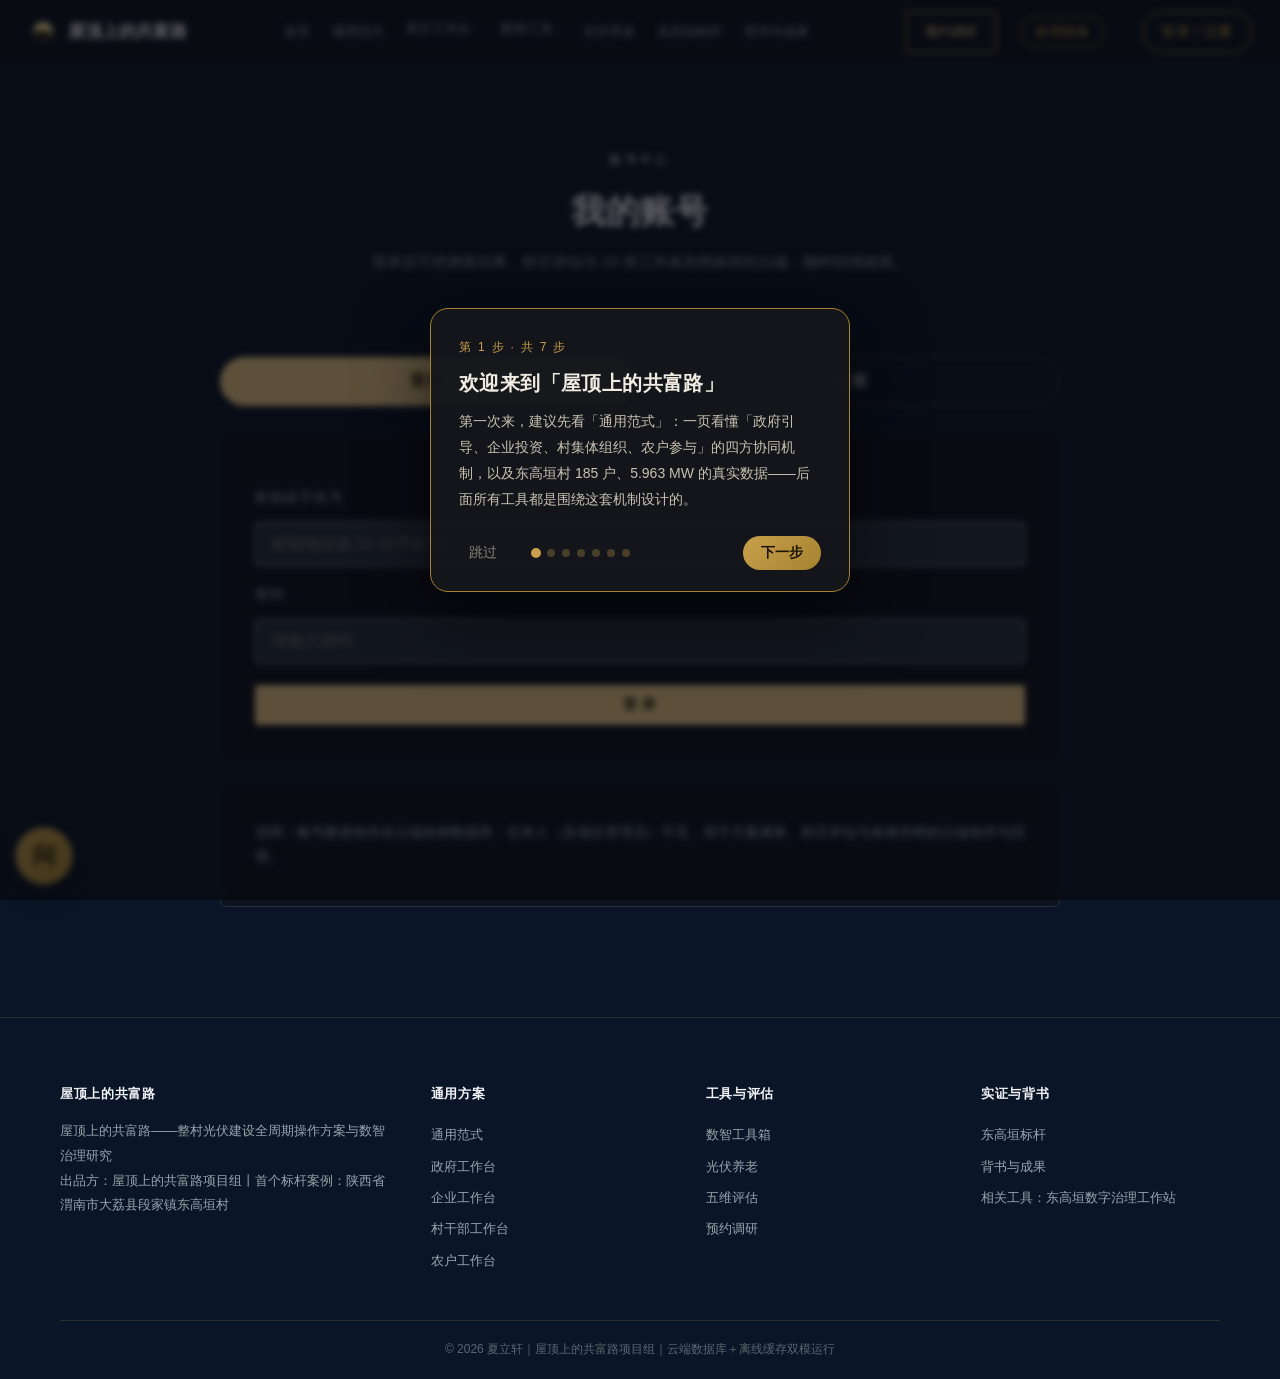
==== commit 202d0e3c: "P3 收尾：531 折线舞台化配色+悬停读数；残余浅色硬编码（含 canvas/SVG JS 字符串）全站清零；修复 forms.js 字符串拼接断链导致的 23 张工作表打印失效隐患" ====
--- a/account.html
+++ b/account.html
@@ -14,7 +14,7 @@
 .ac-tabs button{flex:1; padding:13px 10px; border-radius:var(--r-tag); border:1px solid rgba(212,168,75,.4); background:transparent; color:var(--paper); font-size:16px; letter-spacing:.08em; transition:all .25s}
 .ac-tabs button.on{background:var(--gold-soft); color:#23180A; font-weight:700; border-color:transparent}
 .ac-panel{padding:36px 34px}
-.ac-panel label{display:block; margin-top:16px; font-size:14px; color:#b8c4d0}
+.ac-panel label{display:block; margin-top:16px; font-size:14px; color:var(--sub)}
 .ac-panel input[type=text],.ac-panel input[type=email],.ac-panel input[type=password]{width:100%; margin-top:6px; background:var(--panel-bd); border:1px solid var(--mist); border-radius:var(--r-input); color:var(--paper); padding:12px 16px; font-size:16px; font-family:inherit; outline:none}
 .ac-panel input:focus{border-color:var(--gold)}
 .ac-panel textarea{width:100%; margin-top:6px; background:var(--panel-bd); border:1px solid var(--mist); border-radius:var(--r-input); color:var(--paper); padding:12px 16px; font-size:16px; font-family:inherit; outline:none; resize:vertical}
